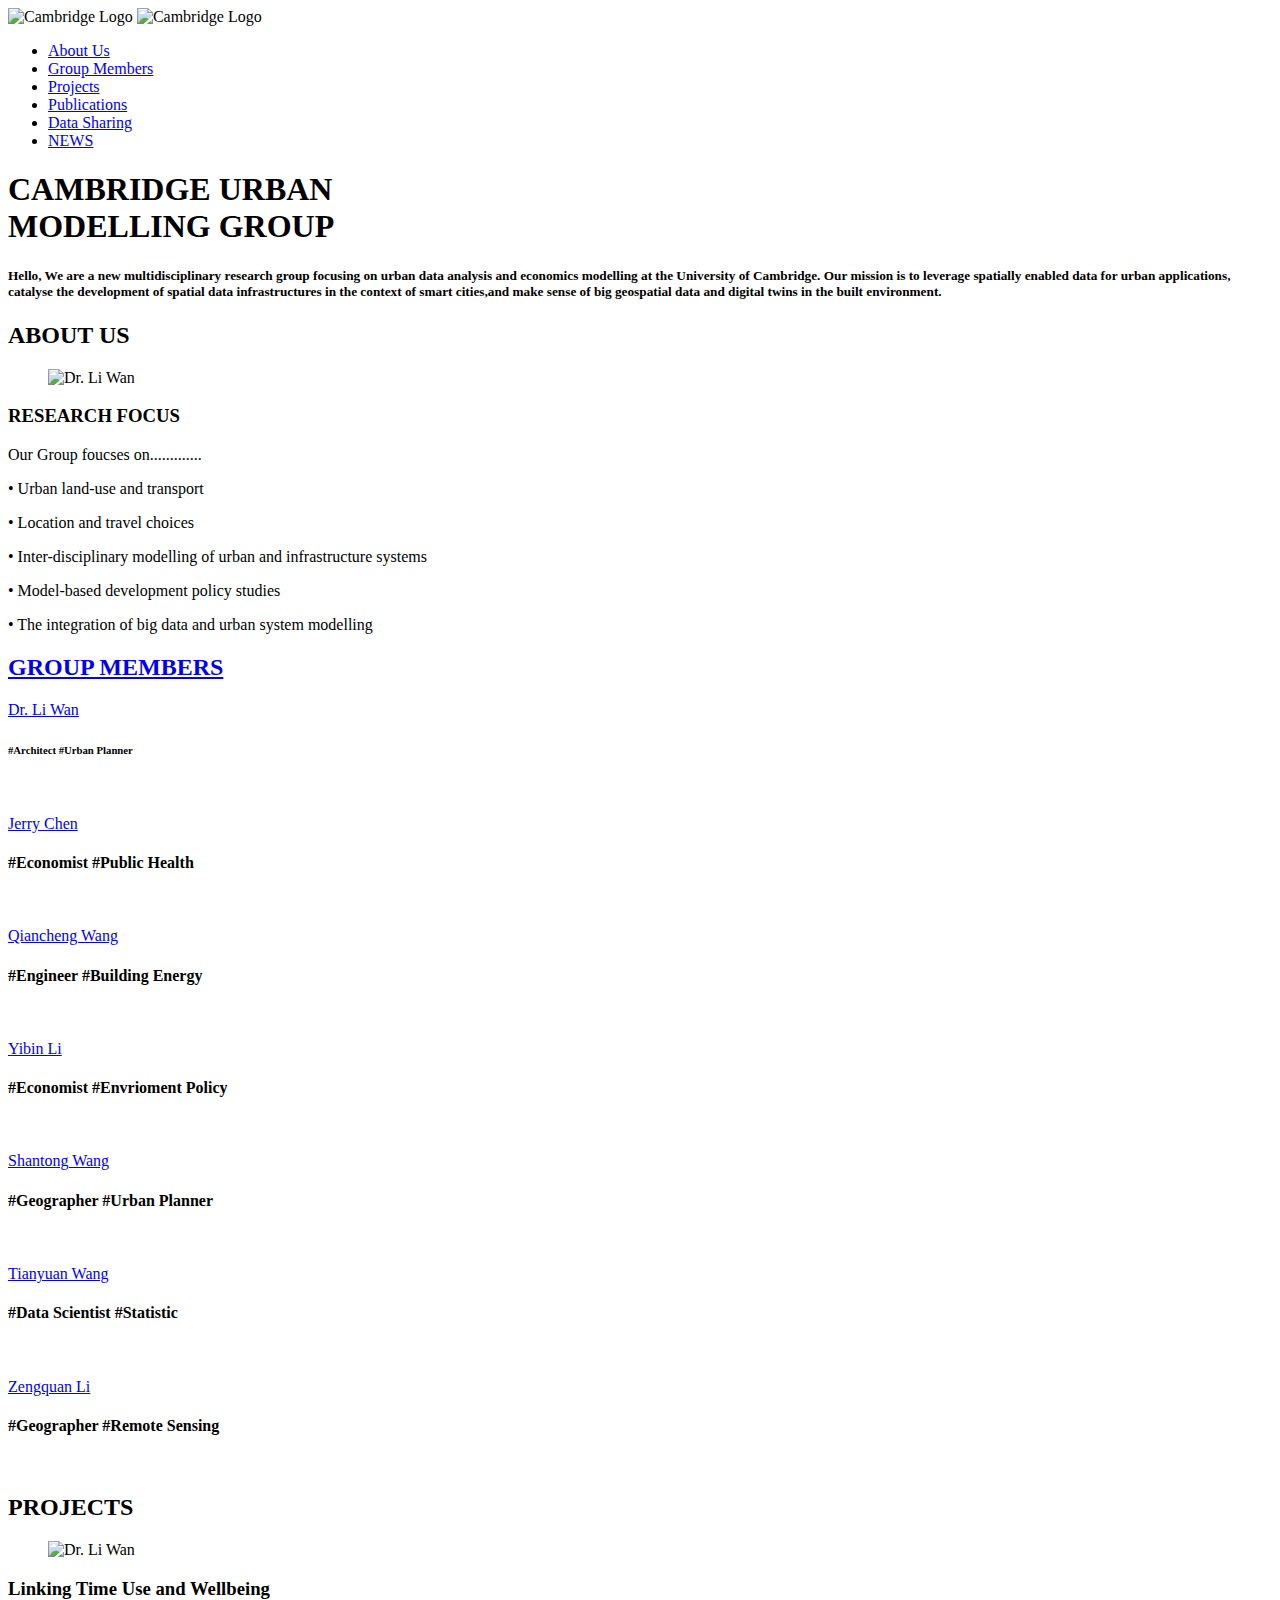
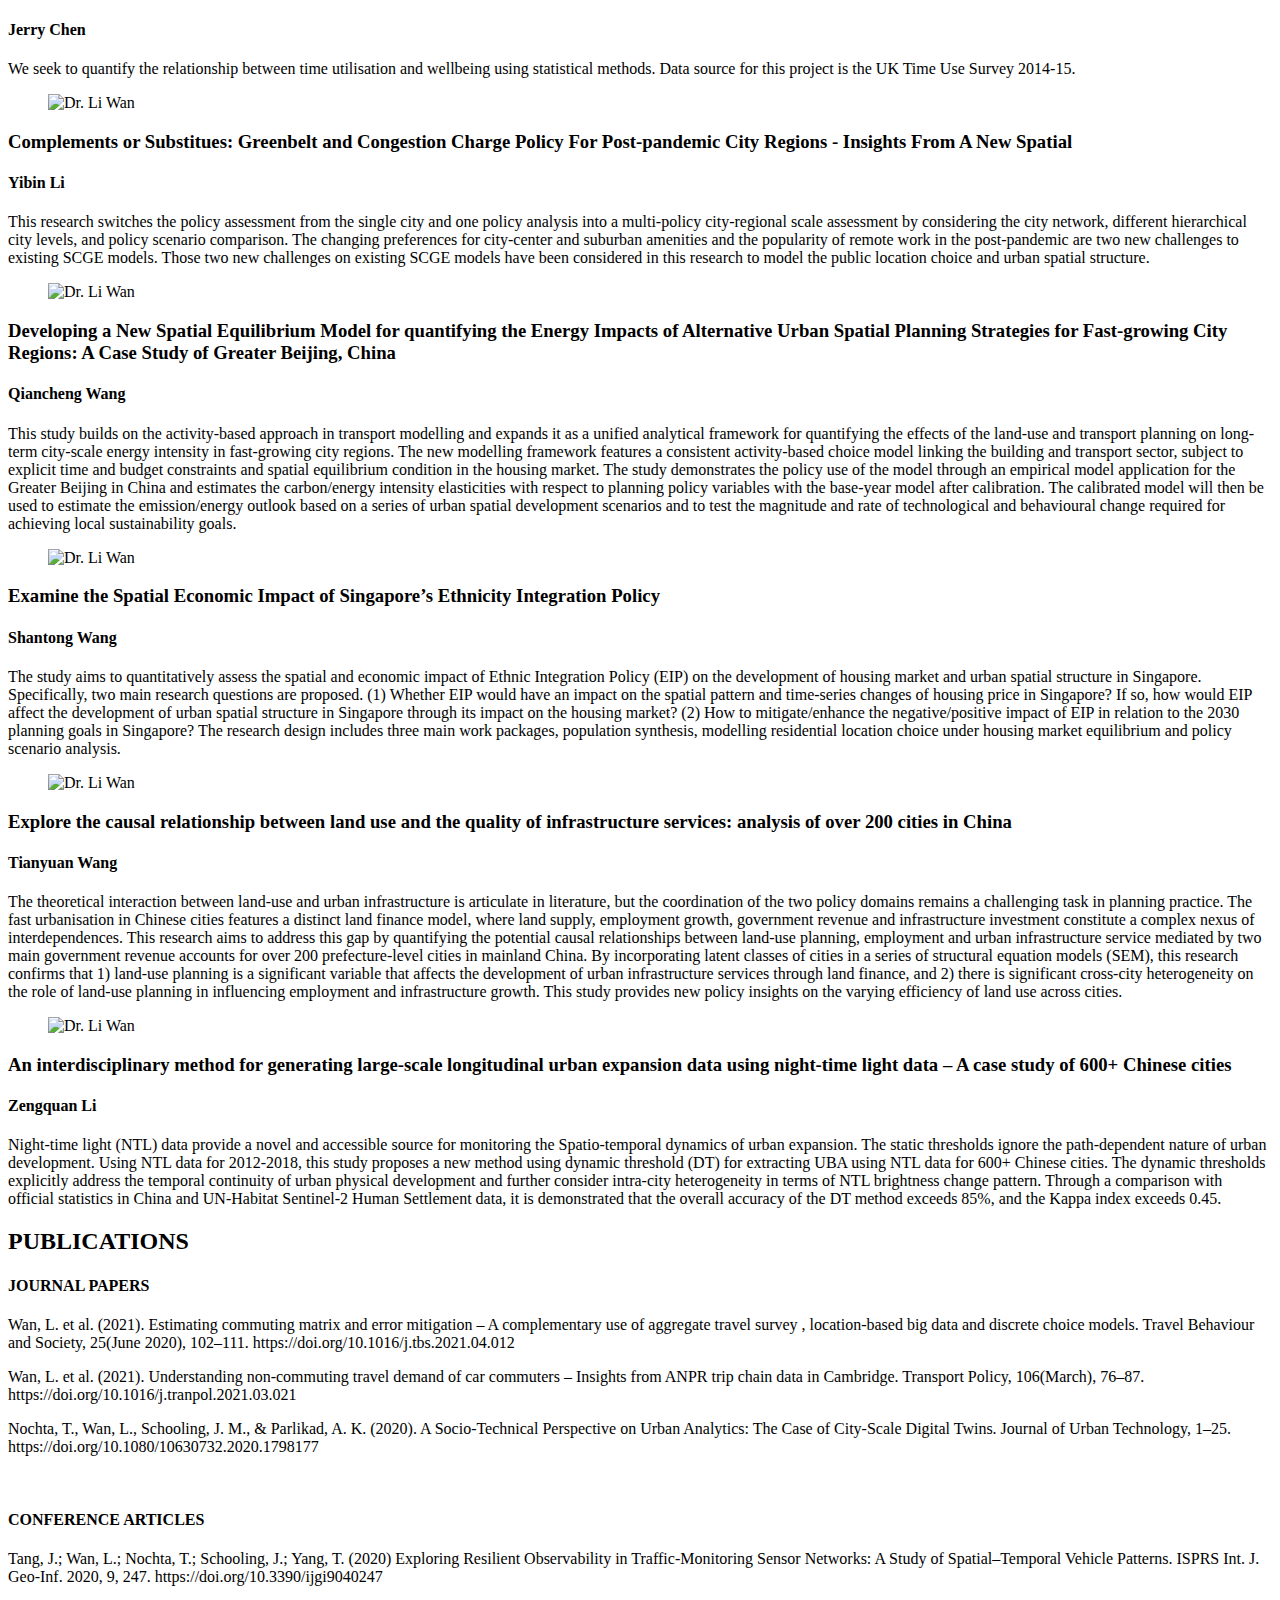
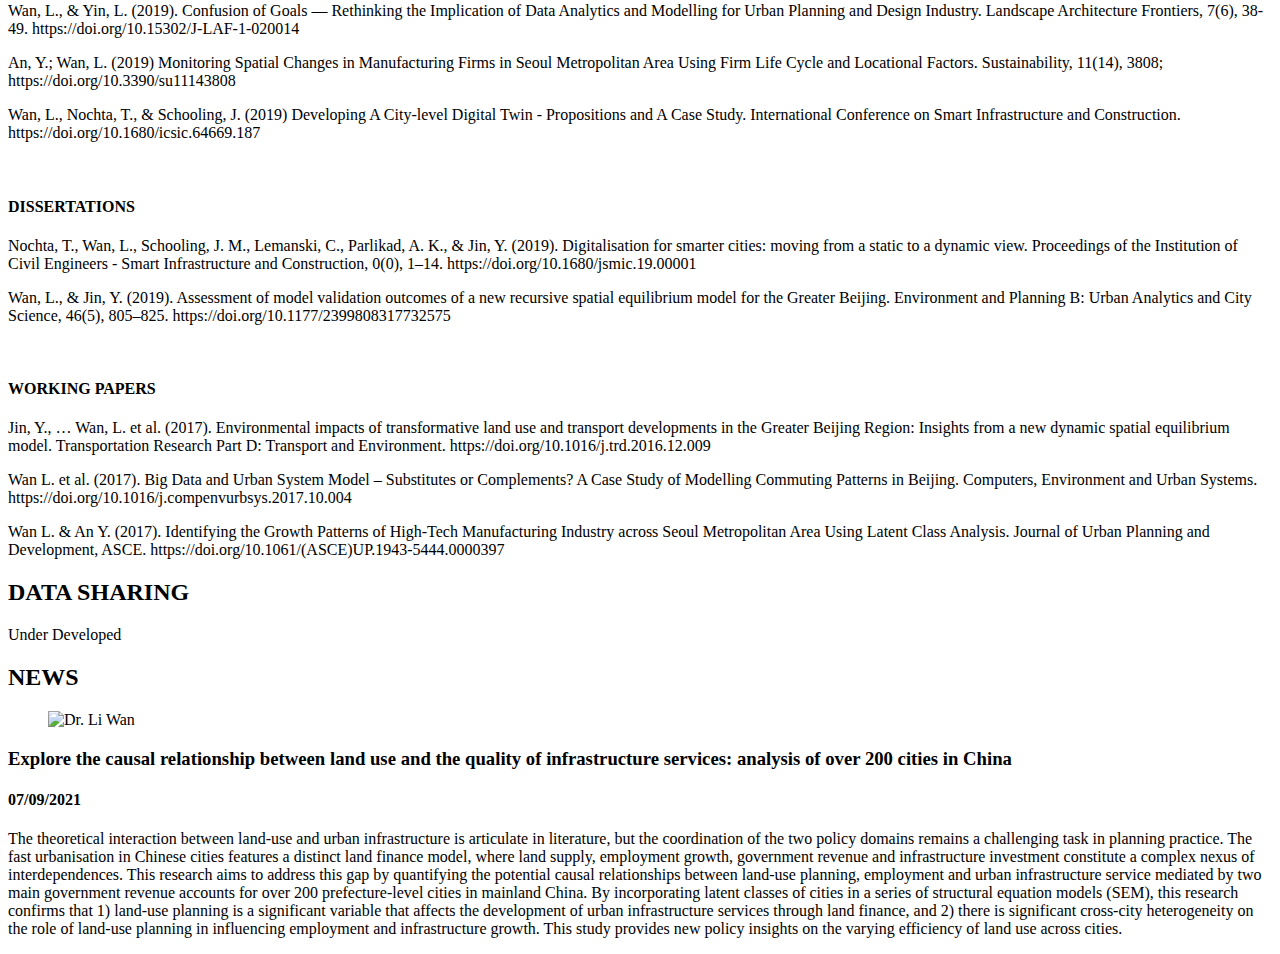
==== index.html @ 77c63768 "Add files via upload" ====
<!DOCTYPE html>
<!-- lang specifies the language of element's content
     en : English
     es : Spanish -->
<html lang="en">
<head>
    <meta charset="utf-8">
	<meta name="viewport" content="width=width-device, initial-scale=1.0">

	<!-- Favicon -->
    <link rel="apple-touch-icon" sizes="180x180" href="assets/favicons/apple-touch-icon.png">
	<link rel="icon" type="image/png" sizes="32x32" href="assets/favicons/favicon-32x32.png">
	<link rel="icon" type="image/png" sizes="16x16" href="assets/favicons/favicon-16x16.png">
	<link rel="manifest" href="assets/favicons/site.webmanifest">

	
	<!-- google font size -->
	<link href="https://fonts.googleapis.com/css2?family=Lato:ital,wght@0,100;0,300;0,400;1,300&display=swap" rel="stylesheet">

	<!-- Custom CSS -->
	<link rel="stylesheet" type="text/css" href="assets/css/style.css">
	<link rel="stylesheet" type="text/css" href="assets/css/queries.css">

	<!-- external library CSS -->
	<link rel="stylesheet" type="text/css" href="vendors/css/normalize.css">
	<link rel="stylesheet" type="text/css" href="vendors/css/grid.css">
	<link rel="stylesheet" type="text/css" href="vendors/css/animate.css">


	<!-- title page -->
	<title>CUMG</title>
    
    
</head>
<body>
	<header>
        <nav>
            <div class="row">
                <img src="assets/imgs/logonew.png" alt="Cambridge Logo" class="logo">
                <img src="assets/imgs/logo.png" alt="Cambridge Logo" class="logo-black">
                <ul class="main-nav js-main-nav">
                    <li><a href="#aboutus">About Us</a></li>
                    <li><a href="#member">Group Members</a></li>
                    <li><a href="#project">Projects</a></li>
                    <li><a href="#publications">Publications</a></li>
                    <li><a href="#datasharing">Data Sharing</a></li>
                    <li><a href="#contact">NEWS</a></li>
                </ul>
                <a class="mobile-nav-icon js-nav-icon"><ion-icon name="menu-outline"></ion-icon></a>
            </div>
        </nav>
		<div class="hero-text-box">
			<h1>CAMBRIDGE URBAN<br>MODELLING GROUP</h1>
			<h5>Hello, We are a new multidisciplinary research group focusing on urban data analysis and economics modelling at the University of Cambridge. 
			Our mission is to leverage spatially enabled data for urban applications, catalyse the development of spatial data infrastructures in the context of smart cities,and make sense of big geospatial data and digital twins in the built environment.</h5>
		</div>
	</header>

	<section class="section-aboutus js-section-features" id="aboutus">
		<div class="row">
			<h2>ABOUT US</h2>
		</div>

		<div class="row">
			<div class="col span-1-of-3 box">
				<figure>
					<img src="assets/imgs/bg2.jpg" alt="Dr. Li Wan">
				</figure>
			</div>
			<div class="col span-2-of-3 box">
				<h3>RESEARCH FOCUS</h3>
				<p>Our Group foucses on.............</p>
				<p>• Urban land-use and transport</p>
                <p>• Location and travel choices</p>
                <p>• Inter-disciplinary modelling of urban and infrastructure systems</p>
                <p>• Model-based development policy studies</p>
                <p>• The integration of big data and urban system modelling</p>

			</div>
		</div>
	</section>

	<section class="section-contact js-section-features" id="member">
		<div class="row">
			<a href="allmember.html"><h2>GROUP MEMBERS</h2></a>
			<a href="wanli.html"><p class="p-long"> Dr. Li Wan </p></a>      
			<h6 class="p-long">#Architect      #Urban Planner</h6>
			<br>
			<a href="jerrychen.html"><p class="p-long">Jerry Chen</p></a>     
			<h4 class="p-long">#Economist      #Public Health</h4>
			<br>
			<a href="qiancheng.html"><p class="p-long">Qiancheng Wang</p></a> 
			<h4 class="p-long">#Engineer       #Building Energy</h4>
			<br>
			<a href="yibin.html"><p class="p-long">Yibin Li</p></a>        
			<h4 class="p-long">#Economist      #Envrioment Policy </h4>
			<br>
			<a href="shantong.html"><p class="p-long">Shantong Wang</p></a>  
			<h4 class="p-long">#Geographer     #Urban Planner</h4>
			<br>
			<a href="tianyuan.html"><p class="p-long">Tianyuan Wang</p></a>  
			<h4 class="p-long">#Data Scientist #Statistic</h4>
			<br>
			<a href="zengquan.html"><p class="p-long">Zengquan Li</p></a>    
			<h4 class="p-long">#Geographer     #Remote Sensing</h4>
			<br>
		</div>
	</section>

	<section class="section-project" id="project">		
		<div class="row">
			<h2>PROJECTS</h2>
		</div>

        <div class="row">
			<div class="col span-1-of-3 box">
				<figure>
					<img src="assets/imgs/jcproject.jpg" alt="Dr. Li Wan">
				</figure>
			</div>
			<div class="col span-2-of-3 box">
				<h3>Linking Time Use and Wellbeing</h3>
				<h4>Jerry Chen</h4>
				<p> We seek to quantify the relationship between time utilisation and wellbeing using statistical methods. Data source for this project is the UK Time Use Survey 2014-15.</p>
			</div>
		</div>


		<div class="row">
			<div class="col span-1-of-3 box">
				<figure>
					<img src="assets/imgs/ybproject.png" alt="Dr. Li Wan">
				</figure>
			</div>
			<div class="col span-2-of-3 box">
				<h3>Complements or Substitues: Greenbelt and Congestion Charge Policy For Post-pandemic City Regions - Insights From A New Spatial</h3>
				<h4>Yibin Li</h4>
				<p> This research switches the policy assessment from the single city and one policy analysis into a multi-policy city-regional scale assessment by considering the city network, 
					different hierarchical city levels, and policy scenario comparison. The changing preferences for city-center and suburban amenities and the popularity of remote work in the 
					post-pandemic are two new challenges to existing SCGE models. Those two new challenges on existing SCGE models have been considered in this research to model the public location choice and urban spatial structure.</p>
			</div>
		</div>

		<div class="row">
			<div class="col span-1-of-3 box">
				<figure>
					<img src="assets/imgs/wqcproject.png" alt="Dr. Li Wan">
				</figure>
			</div>
			<div class="col span-2-of-3 box">
				<h3>Developing a New Spatial Equilibrium Model for quantifying the Energy Impacts of Alternative Urban Spatial Planning Strategies for Fast-growing City Regions: A Case Study of Greater Beijing, China</h3>
				<h4>Qiancheng Wang</h4>
				<p> This study builds on the activity-based approach in transport modelling and expands it as a unified analytical framework for quantifying the effects of the land-use and transport planning on long-term city-scale energy intensity in fast-growing city regions. 
				The new modelling framework features a consistent activity-based choice model linking the building and transport sector, subject to explicit time and budget constraints and spatial equilibrium condition in the housing market. The study demonstrates the policy use of the model through an empirical model application for the Greater Beijing in China and estimates the carbon/energy intensity elasticities with respect to planning policy variables with the base-year model after calibration. The calibrated model will then be used to estimate the emission/energy outlook based on a series of urban spatial development scenarios and to test the magnitude and rate of technological and behavioural change required for achieving local sustainability goals. 
			    </p>
			</div>
		</div>

		<div class="row">
			<div class="col span-1-of-3 box">
				<figure>
					<img src="assets/imgs/wstproject.jpg" alt="Dr. Li Wan">
				</figure>
			</div>
			<div class="col span-2-of-3 box">
				<h3>Examine the Spatial Economic Impact of Singapore’s Ethnicity Integration Policy</h3>
				<h4>Shantong Wang</h4>
				<p>The study aims to quantitatively assess the spatial and economic impact of Ethnic Integration Policy (EIP) on the development of housing market and urban spatial structure in Singapore. 
				Specifically, two main research questions are proposed. (1) Whether EIP would have an impact on the spatial pattern and time-series changes of housing price in Singapore? If so, how would EIP affect the development of urban spatial structure in Singapore through its impact on the housing market?
				(2) How to mitigate/enhance the negative/positive impact of EIP in relation to the 2030 planning goals in Singapore? 
				The research design includes three main work packages, population synthesis, modelling residential location choice under housing market equilibrium and policy scenario analysis.</p>				
			</div>
		</div>

		<div class="row">
			<div class="col span-1-of-3 box">
			<figure>
			<img src="assets/imgs/typroject.png" alt="Dr. Li Wan">
			</figure>	
			</div>
			<div class="col span-2-of-3 box">
				<h3>Explore the causal relationship between land use and the quality of infrastructure services: analysis of over 200 cities in China</h3>
				<h4>Tianyuan Wang</h4>
				<p>The theoretical interaction between land-use and urban infrastructure is articulate in literature, 
					but the coordination of the two policy domains remains a challenging task in planning practice. 
					The fast urbanisation in Chinese cities features a distinct land finance model, where land supply, employment growth, 
					government revenue and infrastructure investment constitute a complex nexus of interdependences. This research aims to address this gap by quantifying the potential causal relationships between land-use planning, employment and urban infrastructure service mediated by two main government revenue accounts for over 200 prefecture-level cities in mainland China. By incorporating latent classes of cities in a series of structural equation models (SEM), this research confirms that 1) land-use planning is a significant variable that affects the development of urban infrastructure services through land finance, and 2) there is significant cross-city heterogeneity on the role of land-use planning in influencing employment and infrastructure growth. 
				    This study provides new policy insights on the varying efficiency of land use across cities.</p>
				
			</div>
		</div>

        <div class="row">
			<div class="col span-1-of-3 box">
			<figure>
			<img src="assets/imgs/lzqproject.png" alt="Dr. Li Wan">
			</figure>	
			</div>
			<div class="col span-2-of-3 box">
				<h3>An interdisciplinary method for generating large-scale longitudinal urban expansion data using night-time light data – A case study of 600+ Chinese cities</h3>
				<h4>Zengquan Li</h4>
				<p>Night-time light (NTL) data provide a novel and accessible source for monitoring the Spatio-temporal dynamics of urban expansion. The static thresholds ignore the path-dependent nature of urban development. Using NTL data for 2012-2018, this study proposes a new method using dynamic threshold (DT) for extracting UBA using NTL data for 600+ Chinese cities. 
				The dynamic thresholds explicitly address the temporal continuity of urban physical development and further consider intra-city heterogeneity in terms of NTL brightness change pattern. 
				Through a comparison with official statistics in China and UN-Habitat Sentinel-2 Human Settlement data, it is demonstrated that the overall accuracy of the DT method exceeds 85%, and the Kappa index exceeds 0.45. </p>
			</div>
		</div>



	</section>

	<section class="section-contact section-spacing" id="publications">
		<div class="row">
			<h2>PUBLICATIONS</h2>
			<h4>JOURNAL PAPERS</h4>
			<p>Wan, L. et al. (2021). Estimating commuting matrix and error mitigation – A complementary use of aggregate travel survey , location-based big data and discrete choice models. Travel Behaviour and Society, 25(June 2020), 102–111. https://doi.org/10.1016/j.tbs.2021.04.012</p>
			<p>Wan, L. et al. (2021). Understanding non-commuting travel demand of car commuters – Insights from ANPR trip chain data in Cambridge. Transport Policy, 106(March), 76–87. https://doi.org/10.1016/j.tranpol.2021.03.021</p>
			<p>Nochta, T., Wan, L., Schooling, J. M., & Parlikad, A. K. (2020). A Socio-Technical Perspective on Urban Analytics: The Case of City-Scale Digital Twins. Journal of Urban Technology, 1–25. https://doi.org/10.1080/10630732.2020.1798177</p>
			<br>
			<h4>CONFERENCE ARTICLES</h4>
			<p>Tang, J.; Wan, L.; Nochta, T.; Schooling, J.; Yang, T. (2020) Exploring Resilient Observability in Traffic-Monitoring Sensor Networks: A Study of Spatial–Temporal Vehicle Patterns. ISPRS Int. J. Geo-Inf. 2020, 9, 247. https://doi.org/10.3390/ijgi9040247</p>
			<p>Wan, L., & Yin, L. (2019). Confusion of Goals — Rethinking the Implication of Data Analytics and Modelling for Urban Planning and Design Industry. Landscape Architecture Frontiers, 7(6), 38-49. https://doi.org/10.15302/J-LAF-1-020014</p>
			<p>An, Y.; Wan, L. (2019) Monitoring Spatial Changes in Manufacturing Firms in Seoul Metropolitan Area Using Firm Life Cycle and Locational Factors. Sustainability, 11(14), 3808; https://doi.org/10.3390/su11143808</p>
			<p>Wan, L., Nochta, T., & Schooling, J. (2019) Developing A City-level Digital Twin - Propositions and A Case Study. International Conference on Smart Infrastructure and Construction. https://doi.org/10.1680/icsic.64669.187</p>
			<br>
			<h4>DISSERTATIONS</h4>
			<p>Nochta, T., Wan, L., Schooling, J. M., Lemanski, C., Parlikad, A. K., & Jin, Y. (2019). Digitalisation for smarter cities: moving from a static to a dynamic view. Proceedings of the Institution of Civil Engineers - Smart Infrastructure and Construction, 0(0), 1–14. https://doi.org/10.1680/jsmic.19.00001</p>
			<p>Wan, L., & Jin, Y. (2019). Assessment of model validation outcomes of a new recursive spatial equilibrium model for the Greater Beijing. Environment and Planning B: Urban Analytics and City Science, 46(5), 805–825. https://doi.org/10.1177/2399808317732575</p>
			<br>
			<h4>WORKING PAPERS</h4>
			<p>Jin, Y., … Wan, L. et al. (2017). Environmental impacts of transformative land use and transport developments in the Greater Beijing Region: Insights from a new dynamic spatial equilibrium model. Transportation Research Part D: Transport and Environment. https://doi.org/10.1016/j.trd.2016.12.009</p>
			<p>Wan L. et al. (2017). Big Data and Urban System Model – Substitutes or Complements? A Case Study of Modelling Commuting Patterns in Beijing. Computers, Environment and Urban Systems. https://doi.org/10.1016/j.compenvurbsys.2017.10.004</p>
			<p>Wan L. & An Y. (2017). Identifying the Growth Patterns of High-Tech Manufacturing Industry across Seoul Metropolitan Area Using Latent Class Analysis. Journal of Urban Planning and Development, ASCE. https://doi.org/10.1061/(ASCE)UP.1943-5444.0000397</p>
		</div>
	</section>

    <section class="section-project section-spacing" id="datasharing">
		<div class="row">
			<h2>DATA SHARING</h2>
			<p> Under Developed</p>

		</div>
	</section>
	<section class="section-contact section-spacing" id="contact">
		<div class="row">
			<h2>NEWS</h2>
			<div class="row">
			<div class="col span-1-of-3 box">
			<figure>
			<img src="assets/imgs/typroject.png" alt="Dr. Li Wan">
			</figure>	
			</div>
			<div class="col span-2-of-3 box">
				<h3>Explore the causal relationship between land use and the quality of infrastructure services: analysis of over 200 cities in China</h3>
				<h4>07/09/2021</h4>
				<p>The theoretical interaction between land-use and urban infrastructure is articulate in literature, 
					but the coordination of the two policy domains remains a challenging task in planning practice. 
					The fast urbanisation in Chinese cities features a distinct land finance model, where land supply, employment growth, 
					government revenue and infrastructure investment constitute a complex nexus of interdependences. This research aims to address this gap by quantifying the potential causal relationships between land-use planning, employment and urban infrastructure service mediated by two main government revenue accounts for over 200 prefecture-level cities in mainland China. By incorporating latent classes of cities in a series of structural equation models (SEM), this research confirms that 1) land-use planning is a significant variable that affects the development of urban infrastructure services through land finance, and 2) there is significant cross-city heterogeneity on the role of land-use planning in influencing employment and infrastructure growth. 
				    This study provides new policy insights on the varying efficiency of land use across cities.</p>
				
			</div>
		</div>
		</div>
	</section>
    
    <!-- JQuery   -->
    <script src="https://ajax.googleapis.com/ajax/libs/jquery/3.5.1/jquery.min.js"></script>
    <!-- Icon   -->
	<script src="https://unpkg.com/ionicons@5.1.2/dist/ionicons.js"></script>
    <!--https://www.jsdelivr.com/?docs=gh-->
    <!-- to make the webpage more responsive -->
	<script src="https://cdn.jsdelivr.net/npm/respond@0.9.0/main.min.js"></script>
    <script src="https://cdn.jsdelivr.net/npm/html5@1.0.5/lib/index.min.js"></script>
    <script src="https://cdn.jsdelivr.net/npm/selective-whitespace@1.0.4/index.min.js"></script>
    <!-- Waypoints triggers a function when scrolling to an element -->
    <script src="vendors/js/jquery.waypoints.min.js"></script>
    <script type="text/javascript" src="assets/js/script.js"></script>
</body>
</html>
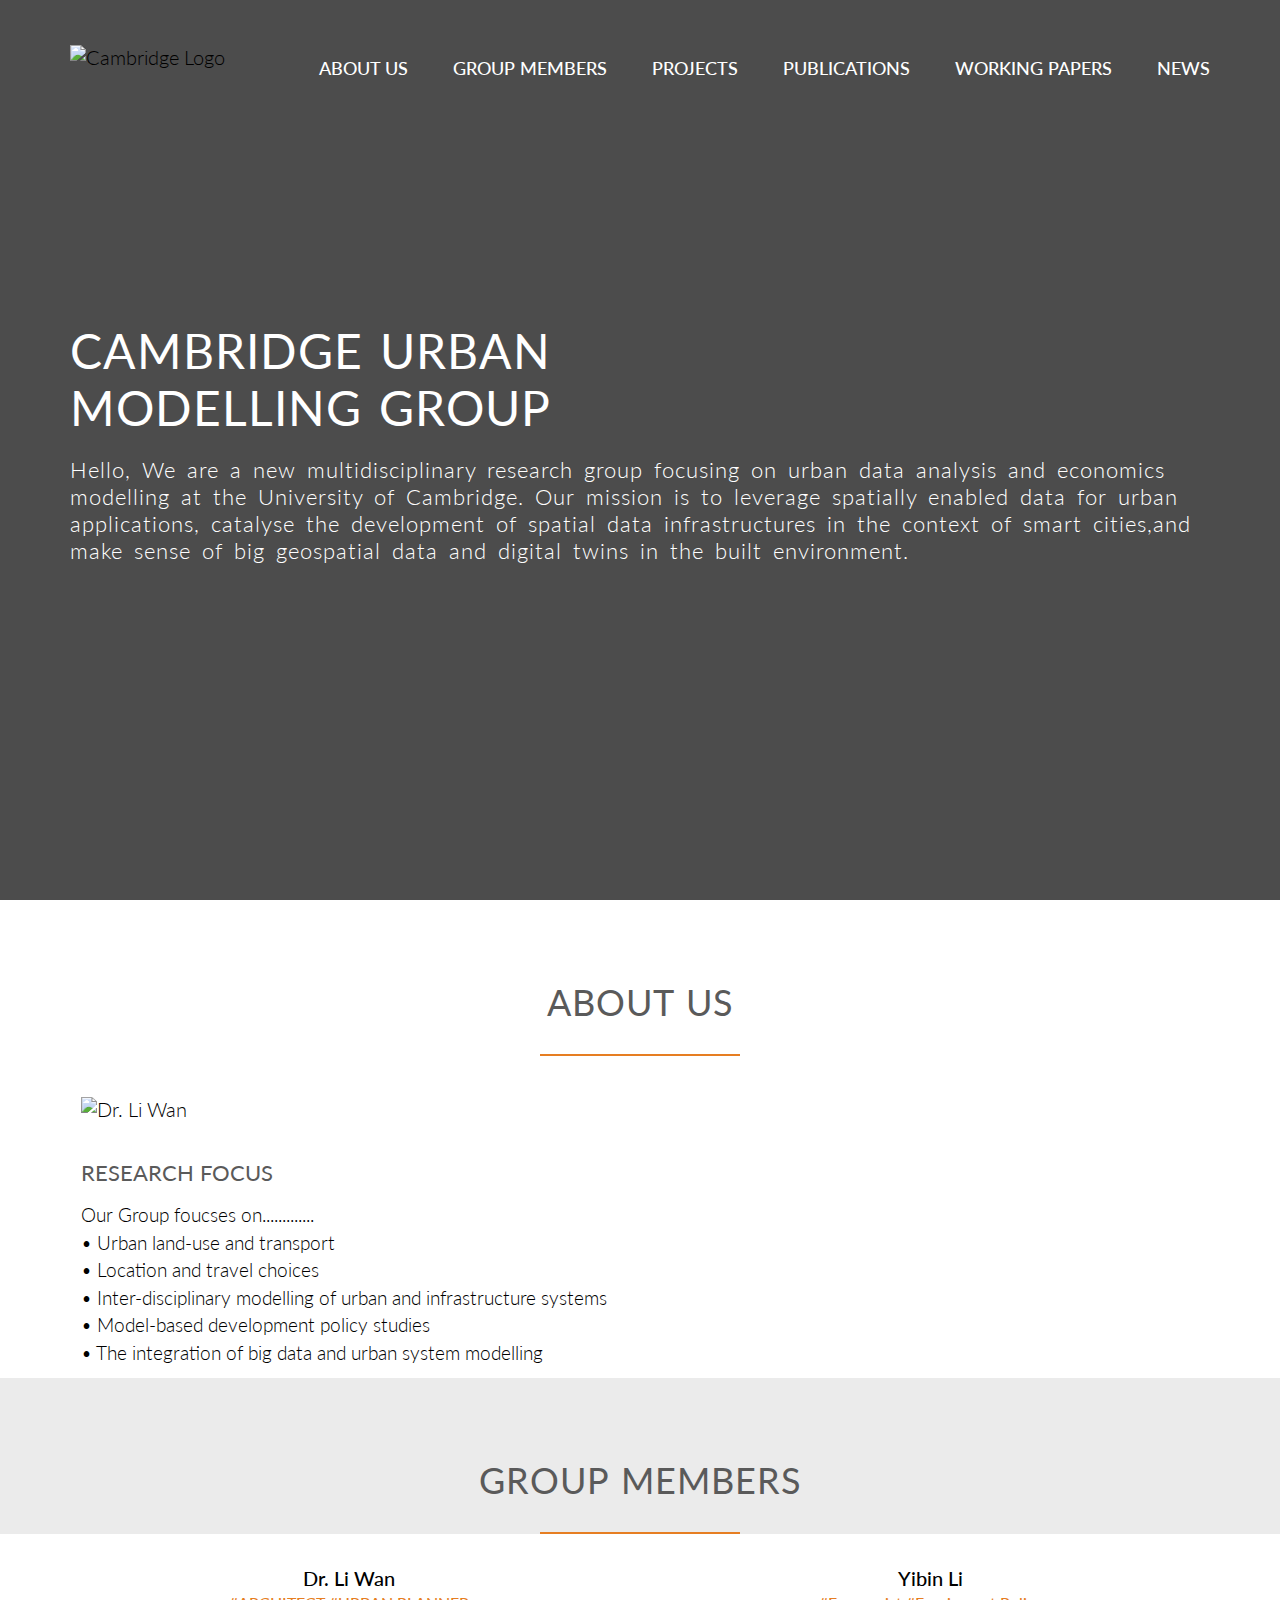
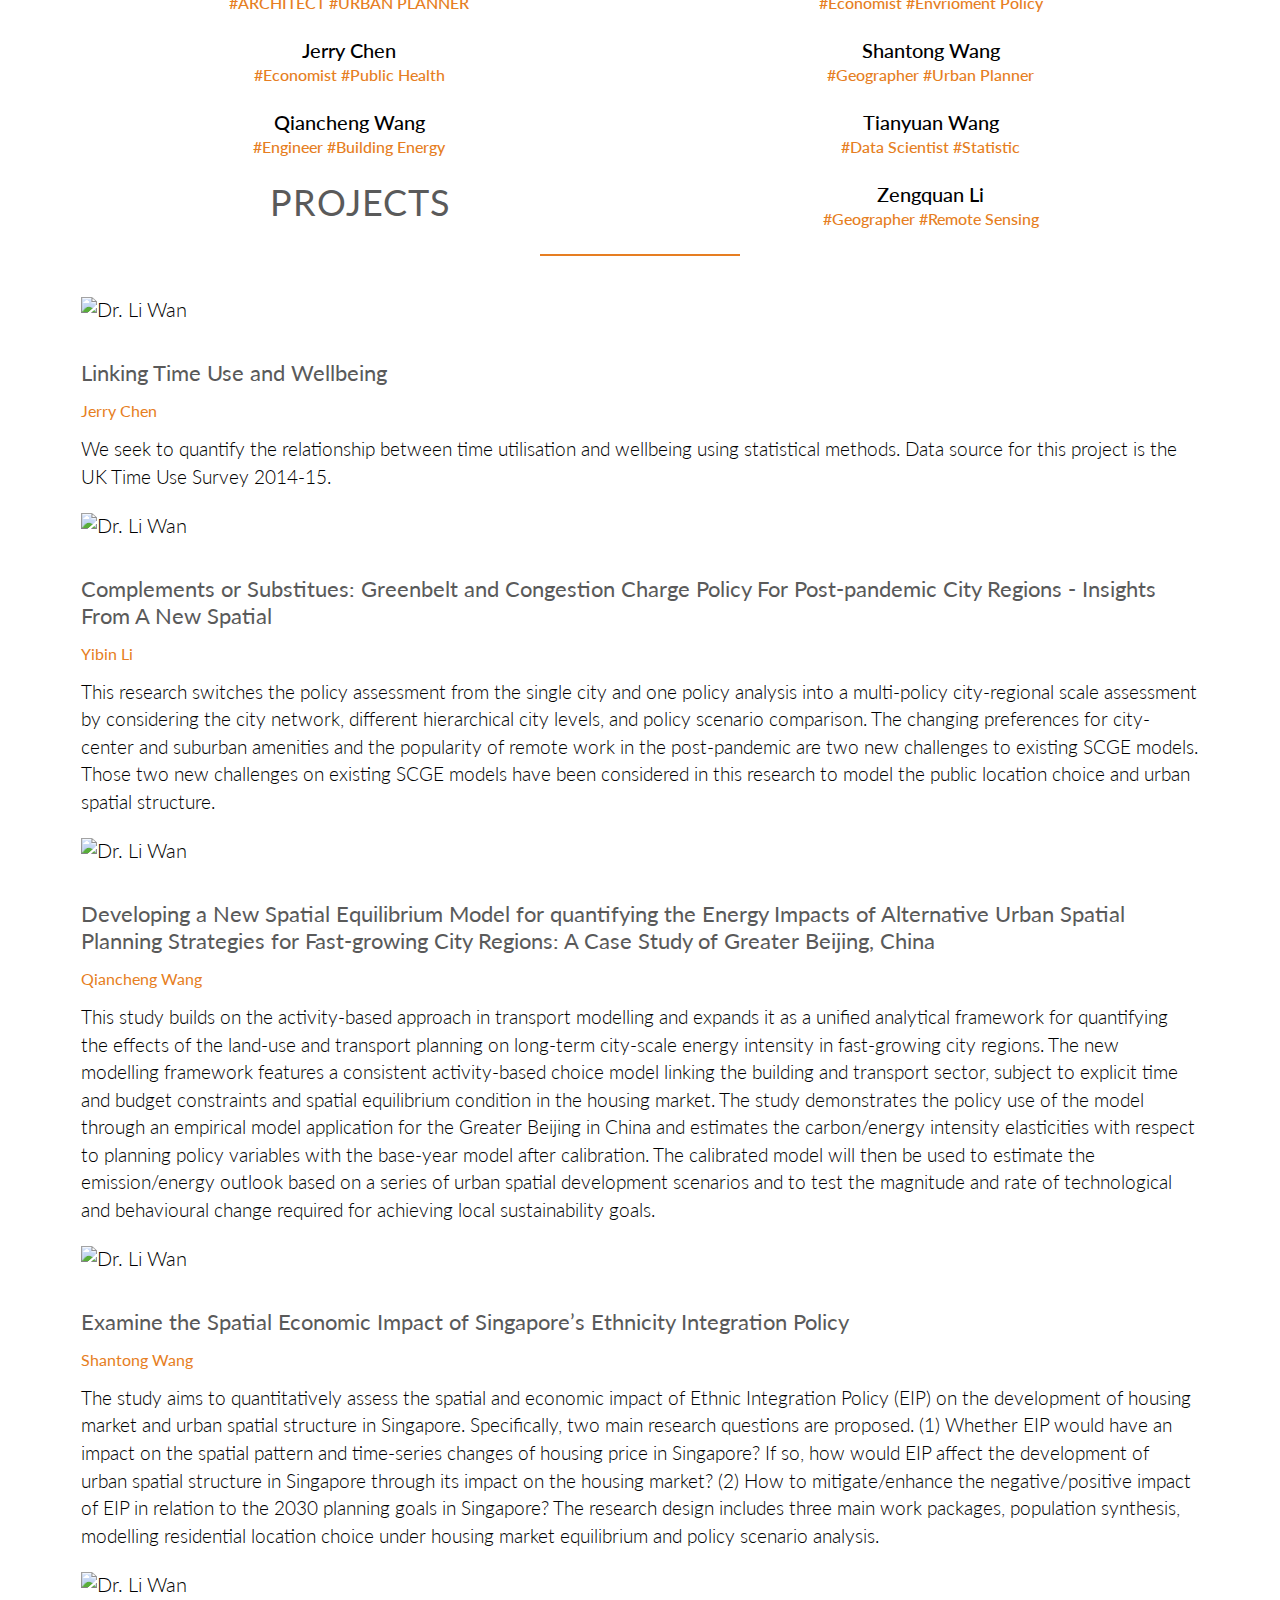
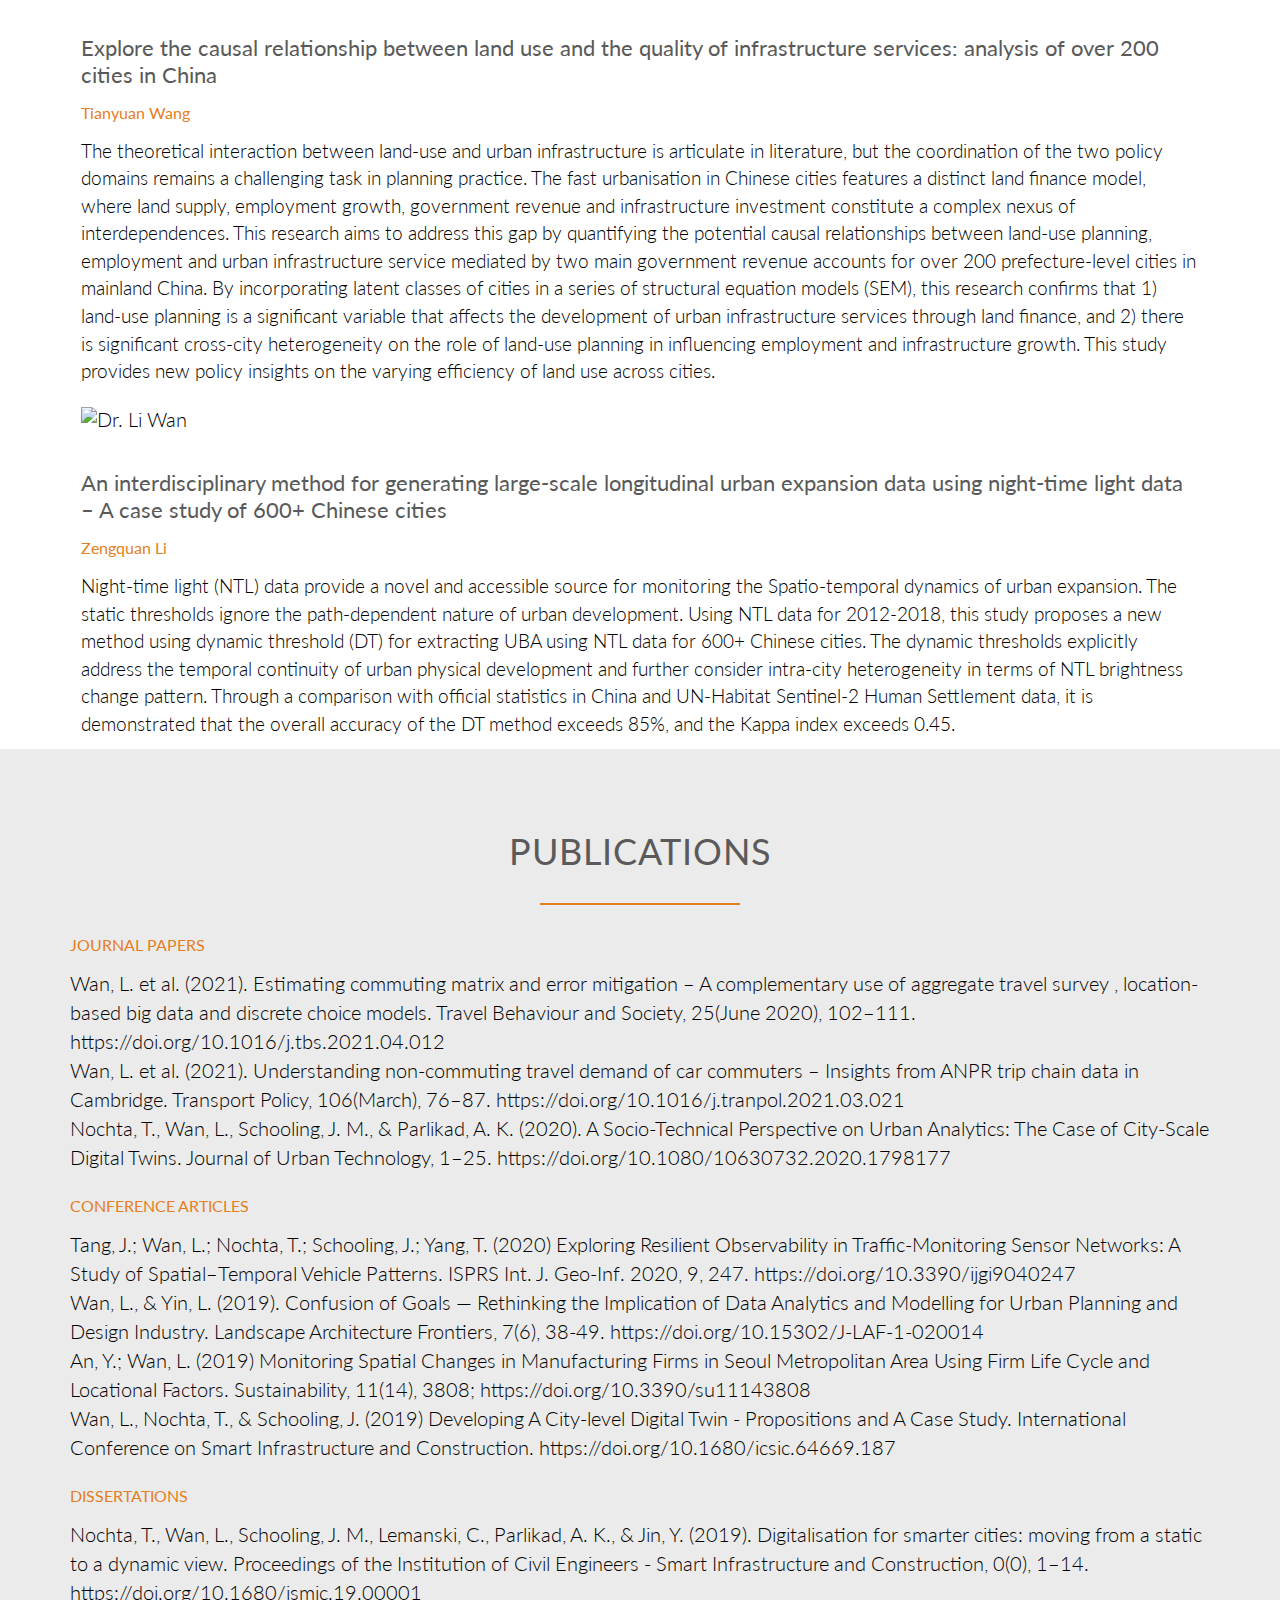
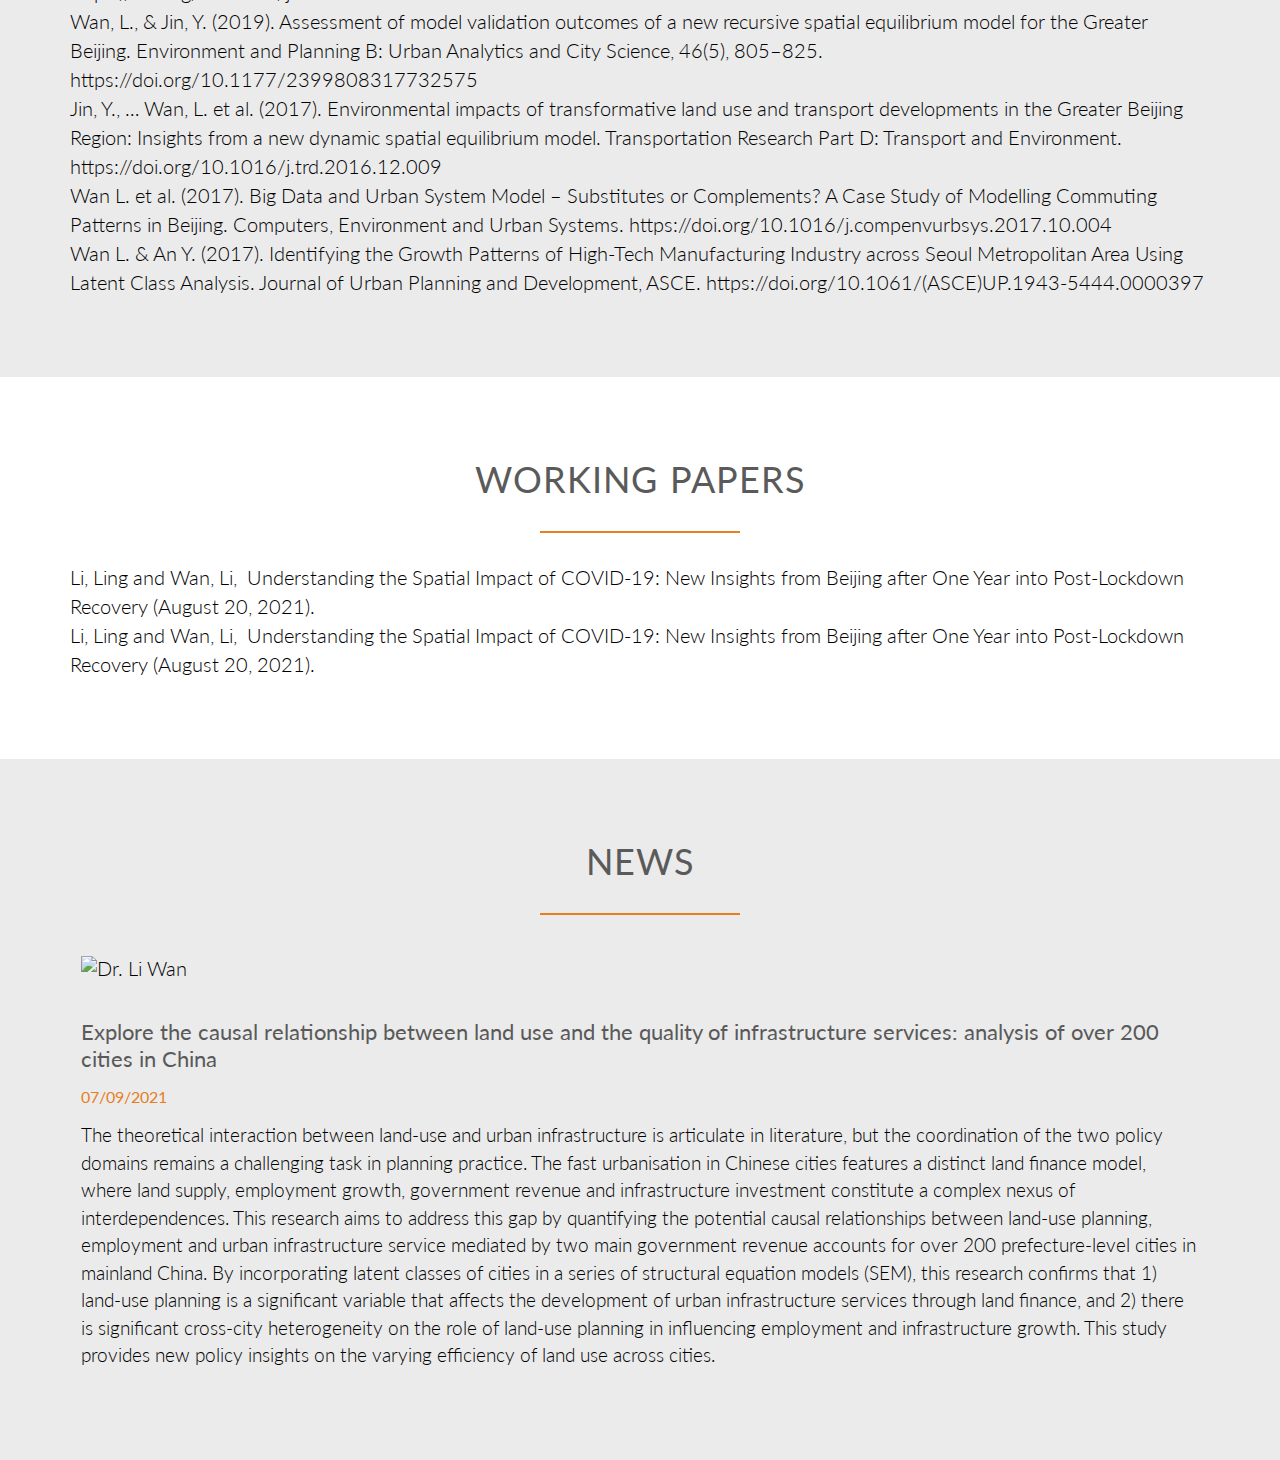
==== commit 20d4898b: "Add files via upload" ====
--- a/index.html
+++ b/index.html
@@ -43,7 +43,7 @@
                     <li><a href="#member">Group Members</a></li>
                     <li><a href="#project">Projects</a></li>
                     <li><a href="#publications">Publications</a></li>
-                    <li><a href="#datasharing">Data Sharing</a></li>
+                    <li><a href="#datasharing">WORKING PAPERS</a></li>
                     <li><a href="#contact">NEWS</a></li>
                 </ul>
                 <a class="mobile-nav-icon js-nav-icon"><ion-icon name="menu-outline"></ion-icon></a>
@@ -82,8 +82,13 @@
 
 	<section class="section-contact js-section-features" id="member">
 		<div class="row">
+			<style> 
+            .div-c{ float:left;width:49%;border:0px solid #F00} 
+            .div-d{ float:right;width:49%;border:0px solid #000} 
+            </style> 
+ 
 			<a href="allmember.html"><h2>GROUP MEMBERS</h2></a>
-			<a href="wanli.html"><p class="p-long"> Dr. Li Wan </p></a>      
+			<div class="div-c"><a href="wanli.html"><p class="p-long"> Dr. Li Wan </p></a>      
 			<h6 class="p-long">#Architect      #Urban Planner</h6>
 			<br>
 			<a href="jerrychen.html"><p class="p-long">Jerry Chen</p></a>     
@@ -91,8 +96,8 @@
 			<br>
 			<a href="qiancheng.html"><p class="p-long">Qiancheng Wang</p></a> 
 			<h4 class="p-long">#Engineer       #Building Energy</h4>
-			<br>
-			<a href="yibin.html"><p class="p-long">Yibin Li</p></a>        
+			<br></div> 
+            <div class="div-d"><a href="yibin.html"><p class="p-long">Yibin Li</p></a>        
 			<h4 class="p-long">#Economist      #Envrioment Policy </h4>
 			<br>
 			<a href="shantong.html"><p class="p-long">Shantong Wang</p></a>  
@@ -103,7 +108,8 @@
 			<br>
 			<a href="zengquan.html"><p class="p-long">Zengquan Li</p></a>    
 			<h4 class="p-long">#Geographer     #Remote Sensing</h4>
-			<br>
+			<br></div>
+					
 		</div>
 	</section>
 
@@ -226,8 +232,6 @@
 			<h4>DISSERTATIONS</h4>
 			<p>Nochta, T., Wan, L., Schooling, J. M., Lemanski, C., Parlikad, A. K., & Jin, Y. (2019). Digitalisation for smarter cities: moving from a static to a dynamic view. Proceedings of the Institution of Civil Engineers - Smart Infrastructure and Construction, 0(0), 1–14. https://doi.org/10.1680/jsmic.19.00001</p>
 			<p>Wan, L., & Jin, Y. (2019). Assessment of model validation outcomes of a new recursive spatial equilibrium model for the Greater Beijing. Environment and Planning B: Urban Analytics and City Science, 46(5), 805–825. https://doi.org/10.1177/2399808317732575</p>
-			<br>
-			<h4>WORKING PAPERS</h4>
 			<p>Jin, Y., … Wan, L. et al. (2017). Environmental impacts of transformative land use and transport developments in the Greater Beijing Region: Insights from a new dynamic spatial equilibrium model. Transportation Research Part D: Transport and Environment. https://doi.org/10.1016/j.trd.2016.12.009</p>
 			<p>Wan L. et al. (2017). Big Data and Urban System Model – Substitutes or Complements? A Case Study of Modelling Commuting Patterns in Beijing. Computers, Environment and Urban Systems. https://doi.org/10.1016/j.compenvurbsys.2017.10.004</p>
 			<p>Wan L. & An Y. (2017). Identifying the Growth Patterns of High-Tech Manufacturing Industry across Seoul Metropolitan Area Using Latent Class Analysis. Journal of Urban Planning and Development, ASCE. https://doi.org/10.1061/(ASCE)UP.1943-5444.0000397</p>
@@ -236,8 +240,9 @@
 
     <section class="section-project section-spacing" id="datasharing">
 		<div class="row">
-			<h2>DATA SHARING</h2>
-			<p> Under Developed</p>
+			<h2>WORKING PAPERS</h2>
+			<a href="https://ssrn.com/abstract=3908277"><p>Li, Ling and Wan, Li,&nbsp  Understanding the Spatial Impact of COVID-19: New Insights from Beijing after One Year into Post-Lockdown Recovery (August 20, 2021).</p></a>
+			<a href="SSRN-id3908277.pdf"><p>Li, Ling and Wan, Li,&nbsp  Understanding the Spatial Impact of COVID-19: New Insights from Beijing after One Year into Post-Lockdown Recovery (August 20, 2021).</p></a>
 
 		</div>
 	</section>
--- a/assets/css/style.css
+++ b/assets/css/style.css
@@ -0,0 +1,364 @@
+/*--------------------------*/
+/* BASIC SETUP */
+/*--------------------------*/
+* {
+	margin: 0;
+	padding: 0;
+	-webkit-box-sizing: border-box;
+	box-sizing: border-box;
+}
+
+html {
+	height: 100%;
+	background: #fff;
+	font-family: "lato", "Arial", sans-serif;
+	font-weight: 300;
+	font-size: 20px;
+	/*The text-rendering CSS property provides information to the rendering engine about what to optimize for when rendering text.*/
+	text-rendering: optimizeLegibility;
+	overflow-x: hidden;
+}
+
+
+/*--------------------------*/
+/* REUSABLE COMPONENTS */
+/*--------------------------*/
+.row {
+	max-width: 1140px;
+	margin: 0 auto;
+}
+
+section {
+	padding-top: 80px;
+}
+
+.box {
+	padding: 1%;
+
+}
+.section-spacing {
+	padding-bottom: 80px;
+}
+/*---- HEADINGS ----*/
+h1, h2, h3,h4,h5,h6 {
+	color: #5A5A5A;
+	font-weight: 400;
+}
+
+h1 {
+	margin-top: 0;
+	color: #fff; 
+	font-size: 2.4rem;
+	font-weight: 400;
+	letter-spacing: 1px;
+	word-spacing: 4px;
+	margin-bottom: 20px;
+}
+
+h2 {
+	letter-spacing: 1px;
+	word-spacing: 2px;
+	text-align: center;
+	font-size: 1.8rem;
+	margin-bottom: 30px;
+}
+
+h2:after {
+	content: "";
+	display: block;
+	height: 2px;
+	width: 200px;
+	background: #E67E22;
+	margin: 0 auto;
+	margin-top: 30px;
+}
+
+h3 {
+	font-size: 1.1rem;
+	margin-bottom: 15px;
+}
+
+h4 {
+	font-size: 0.8rem;
+	margin-bottom: 15px;
+	color: #E67E22;
+}
+
+h5 {
+	font-size: 1.1rem;
+	margin-bottom: 15px;
+	color: #ffffff;
+	word-spacing: 4px;
+	letter-spacing: 1px;
+	font-weight: 350;
+}
+
+h6 {
+	font-size: 0.8rem;
+	color: #E67E22;
+	margin-bottom: 5px;
+	text-transform: uppercase;
+}
+
+
+/*---- PARAGRAPH ----*/
+p {
+	color: #000000;
+	line-height: 145%;
+}
+
+.p-long {
+	width: 70%;
+	text-align: center;
+	margin: 0 auto;
+	/*70%(w) + 15%(l) + 15%(r) = 100%*/
+	/*margin-left: 15%;
+	margin: 0 15% 30px 15%;*/
+	font-weight: 500;
+}
+
+.box p {
+	font-size: 0.95rem;
+}
+
+/*---- ICONS ----*/
+.icon-big {
+	font-size: 350%;
+	display: block;
+	color: #E67E22;
+	margin-bottom: 10px;
+}
+
+.icon-small {
+	display: inline-block;
+	width: 30px;
+	text-align: center;
+	color: #E67E22;
+	font-size: 1.2rem;
+	/*secret to align text and icons*/
+	vertical-align: middle;
+	line-height: 120%;
+	margin-top: -5px;
+	margin-right: 10px;
+}
+
+
+/*---- IMAGE ----*/
+.box img {
+	width: 100%;
+	height: auto;
+	margin-bottom: 15px;
+}
+
+/*---- LINKS ----*/
+a:link,
+a:visited {
+	color: #E67E22;
+	text-decoration: none;
+	padding-bottom: 1px;
+	border-bottom: 1px solid #E67E22;
+	-webkit-transition: border-bottom 0.3s, color 0.3s;
+	transition: border-bottom 0.3s, color 0.3s;
+}
+
+a:hover,
+a:active {
+	color: #cf6d17;
+	border-bottom: 1px solid transparent;
+}
+/*---- BUTTONS ----*/
+.btn:link,
+.btn:visited,
+input[type="submit"] {
+	display: inline-block;
+	color: #fff;
+	text-align: center;
+	padding: 10px 30px;
+	border-radius: 200px;
+	text-decoration: none;
+	outline: none;
+	border: 1px solid #E67E22;
+}
+
+.btn-1:link,
+.btn-1:visited,
+input[type="submit"] {
+	background: #E67E22;
+	margin-right: 15px;
+}
+
+.btn-2:link,
+.btn-2:visited {
+	color: #E67E22;
+}
+
+.btn:hover,
+.btn:active,
+input[type="submit"]:hover,
+input[type="submit"]:active {
+	color: #fff;
+	background: #cf6d17;
+	border: 1px solid #cf6d17;
+	/*all - background-color, border, color*/
+	-webkit-transition: all 0.3s;
+	transition: all 0.3s; 
+}
+
+/*--------------------------*/
+/* HEADER */
+/*--------------------------*/
+header {
+	background-image: -webkit-gradient(linear, left top, left bottom, from(rgba(0, 0, 0, 0.7)), to(rgba(0, 0, 0, 0.7))), url("img/hero-min.jpg");
+	background-image: linear-gradient(rgba(0, 0, 0, 0.7), rgba(0, 0, 0, 0.7)), url("img/2.png");
+	background-size: cover; 
+	background-attachment: fixed;
+	height: 100vh;
+}
+
+.hero-text-box {
+	position: absolute;
+	width: 1140px;
+	top: 50%;
+	left: 50%;s
+	/*https://developer.mozilla.org/en-US/docs/Web/CSS/transform-function/translate*/
+	-webkit-transform: translate(-50%, -50%);
+	transform: translate(-50%, -50%);
+}
+
+/*---- LOGO ----*/
+.logo {
+	height: 40px;
+	width: 190px;
+	float: left;
+	margin-top: 45px;
+}
+
+.logo-black { 
+    display: none;
+    height: 40px;
+	width: auto;
+	float: left;
+	margin-top: 25px;
+    margin-bottom: 25px;
+}
+/*---- NAVIGATION ----*/
+.main-nav {
+	float: right;
+	list-style: none;
+	margin-top: 55px;
+}
+
+.main-nav li {
+	display: inline-block;
+	margin-left: 40px;
+}
+
+.main-nav li a:link,
+.main-nav li a:visited {
+	text-decoration: none;
+	text-transform: uppercase;
+	padding: 8px 0;
+	color: #fff;
+	font-weight: 500;
+	font-size: 0.9rem;
+	border-bottom: 2px solid transparent;
+}
+
+.main-nav li a:hover,
+.main-nav li a:active {
+	border-bottom: 2px solid #E67E22;
+	-webkit-transition: border-bottom 0.3s;
+	transition: border-bottom 0.3s;
+}
+
+.mobile-nav-icon {
+    float:right;
+    margin-top: 30px;
+    display: none;
+    cursor: pointer;
+}
+
+.mobile-nav-icon ion-icon {
+    color: #fff;
+    font-size: 300%;
+}
+.sticky {
+    position: fixed;
+    top: 0;
+    left: 0;
+    width: 100%;
+    background: #fff;
+    box-shadow: 0 2px 2px #dddddd;
+    z-index: 1;
+    transition: all 500ms;
+}
+.sticky .mobile-nav-icon { margin-top: 15px; }
+
+.sticky .main-nav { margin-top: 25px; }
+
+.sticky .main-nav li a:link,
+.sticky .main-nav li a:visited {
+	padding: 15px 0;
+	color: #555;
+}
+
+.sticky .logo { display: none; }
+
+.sticky .logo-black { display: block; }
+/*--------------------------*/
+/* SUPERVISOR SECTION */
+/*--------------------------*/
+.section-supervisor .p-long {
+	margin-bottom: 30px;
+}
+
+/*--------------------------*/
+/* MEMBER SECTION */
+/*--------------------------*/
+
+.section-member {
+	background: #EBEBEB;
+}
+
+.section-member .row {
+	max-width: 100%;
+	margin:0  60px;
+}
+
+.section-member .box img {
+	border-radius: 50%;
+}
+
+/*--------------------------*/
+/* PROJECT SECTION */
+/*--------------------------*/
+
+
+/*--------------------------*/
+/* CONTACT SECTION */
+/*--------------------------*/
+.section-contact {
+	background: #EBEBEB;
+}
+
+
+/*https://animate.style/*/
+/*--------------------------*/
+/* ANIMATION */
+/*--------------------------*/
+.js-wp-1,
+.js-wp-2,
+.js-wp-3 {
+    opacity: 0;
+    animation-duration: 1s;
+}
+
+.js-wp-4 {
+    animation-duration: 1s;
+}
+
+.js-wp-1.animated,
+.js-wp-2.animated,
+.js-wp-3.animated {
+    opacity: 1;
+}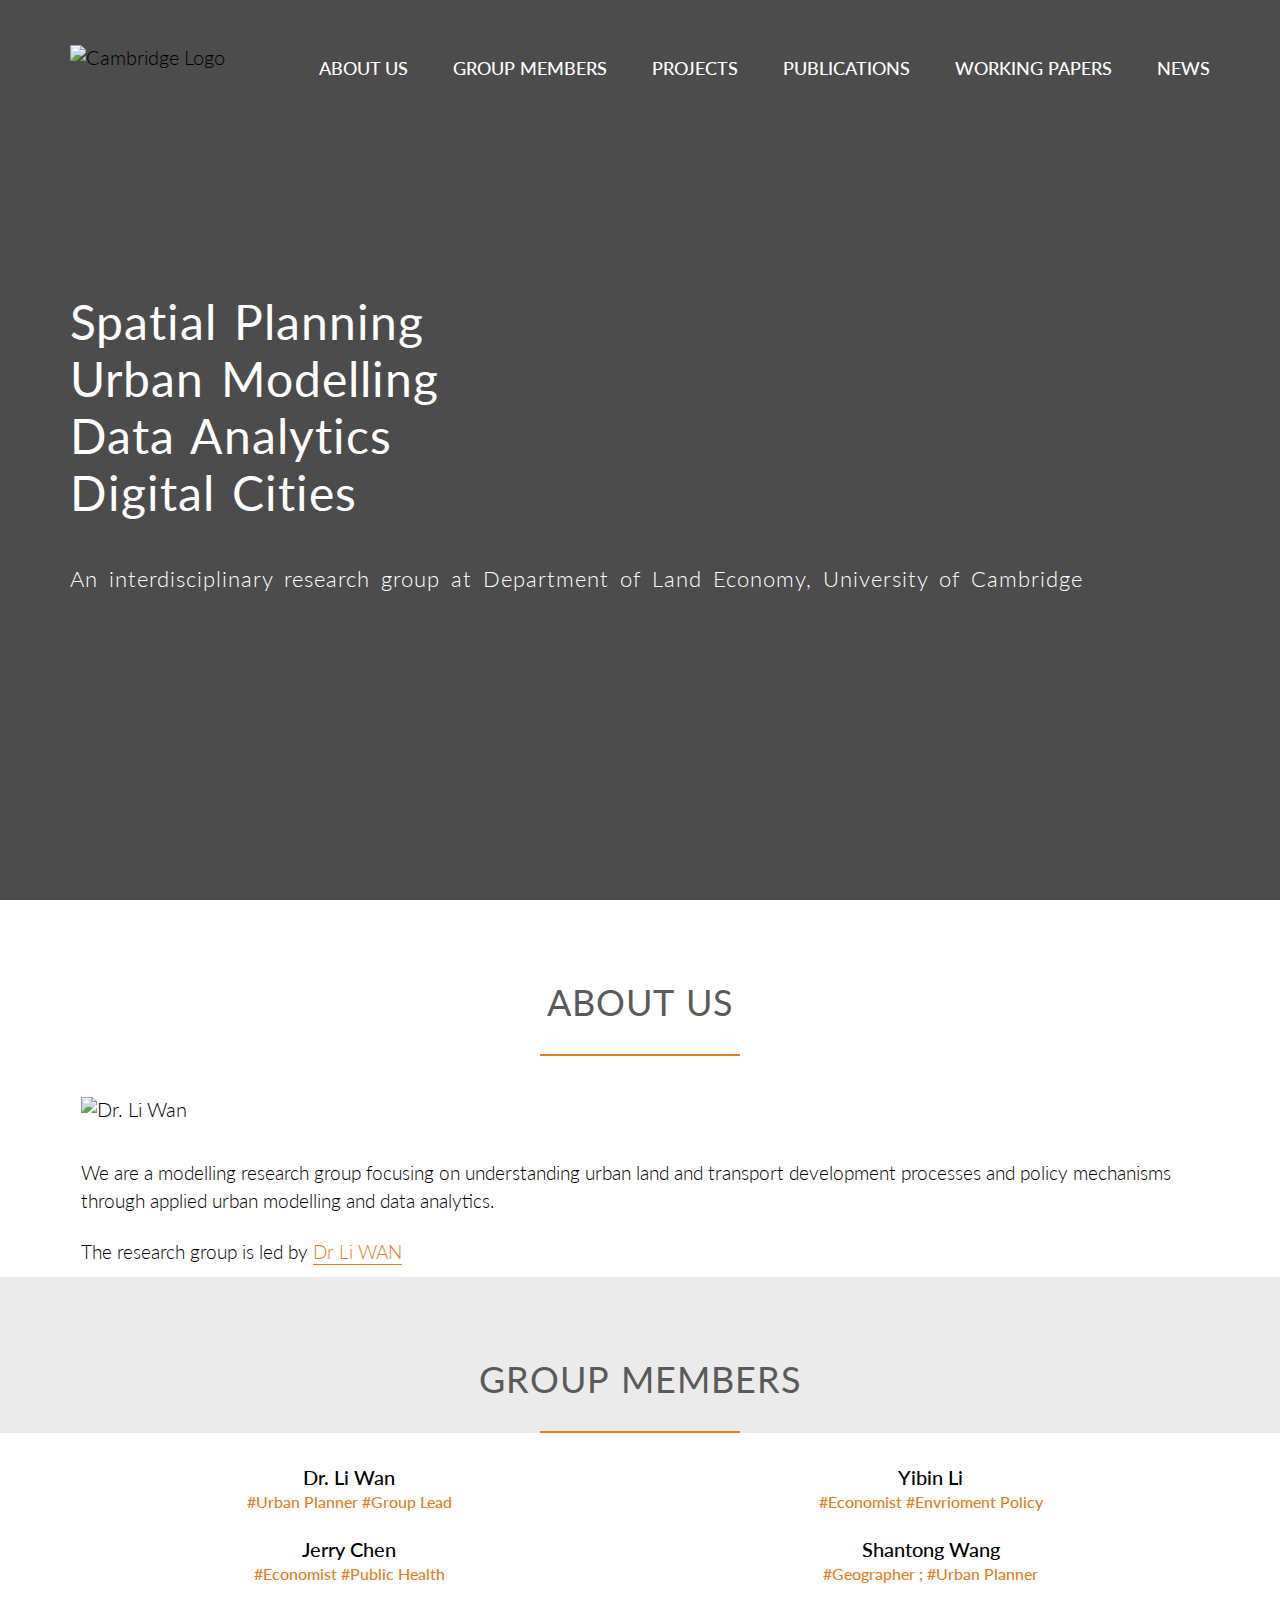
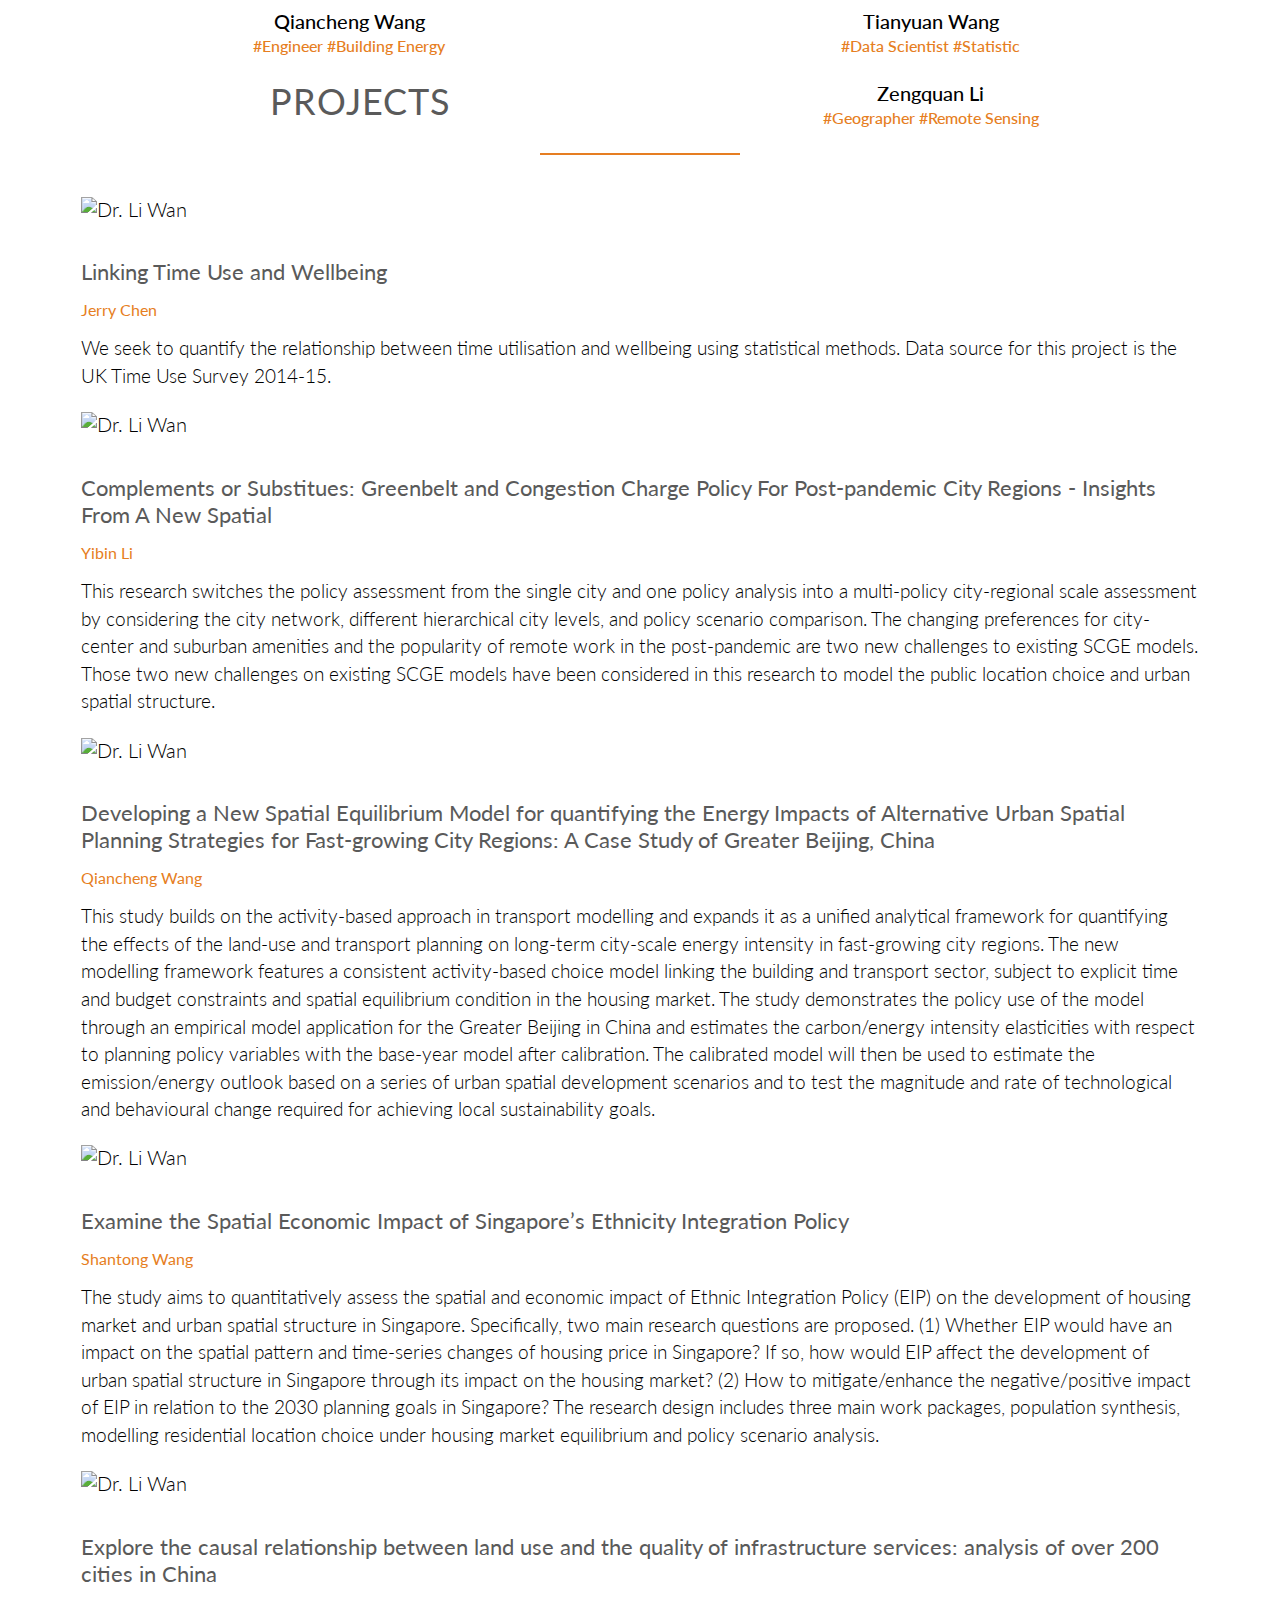
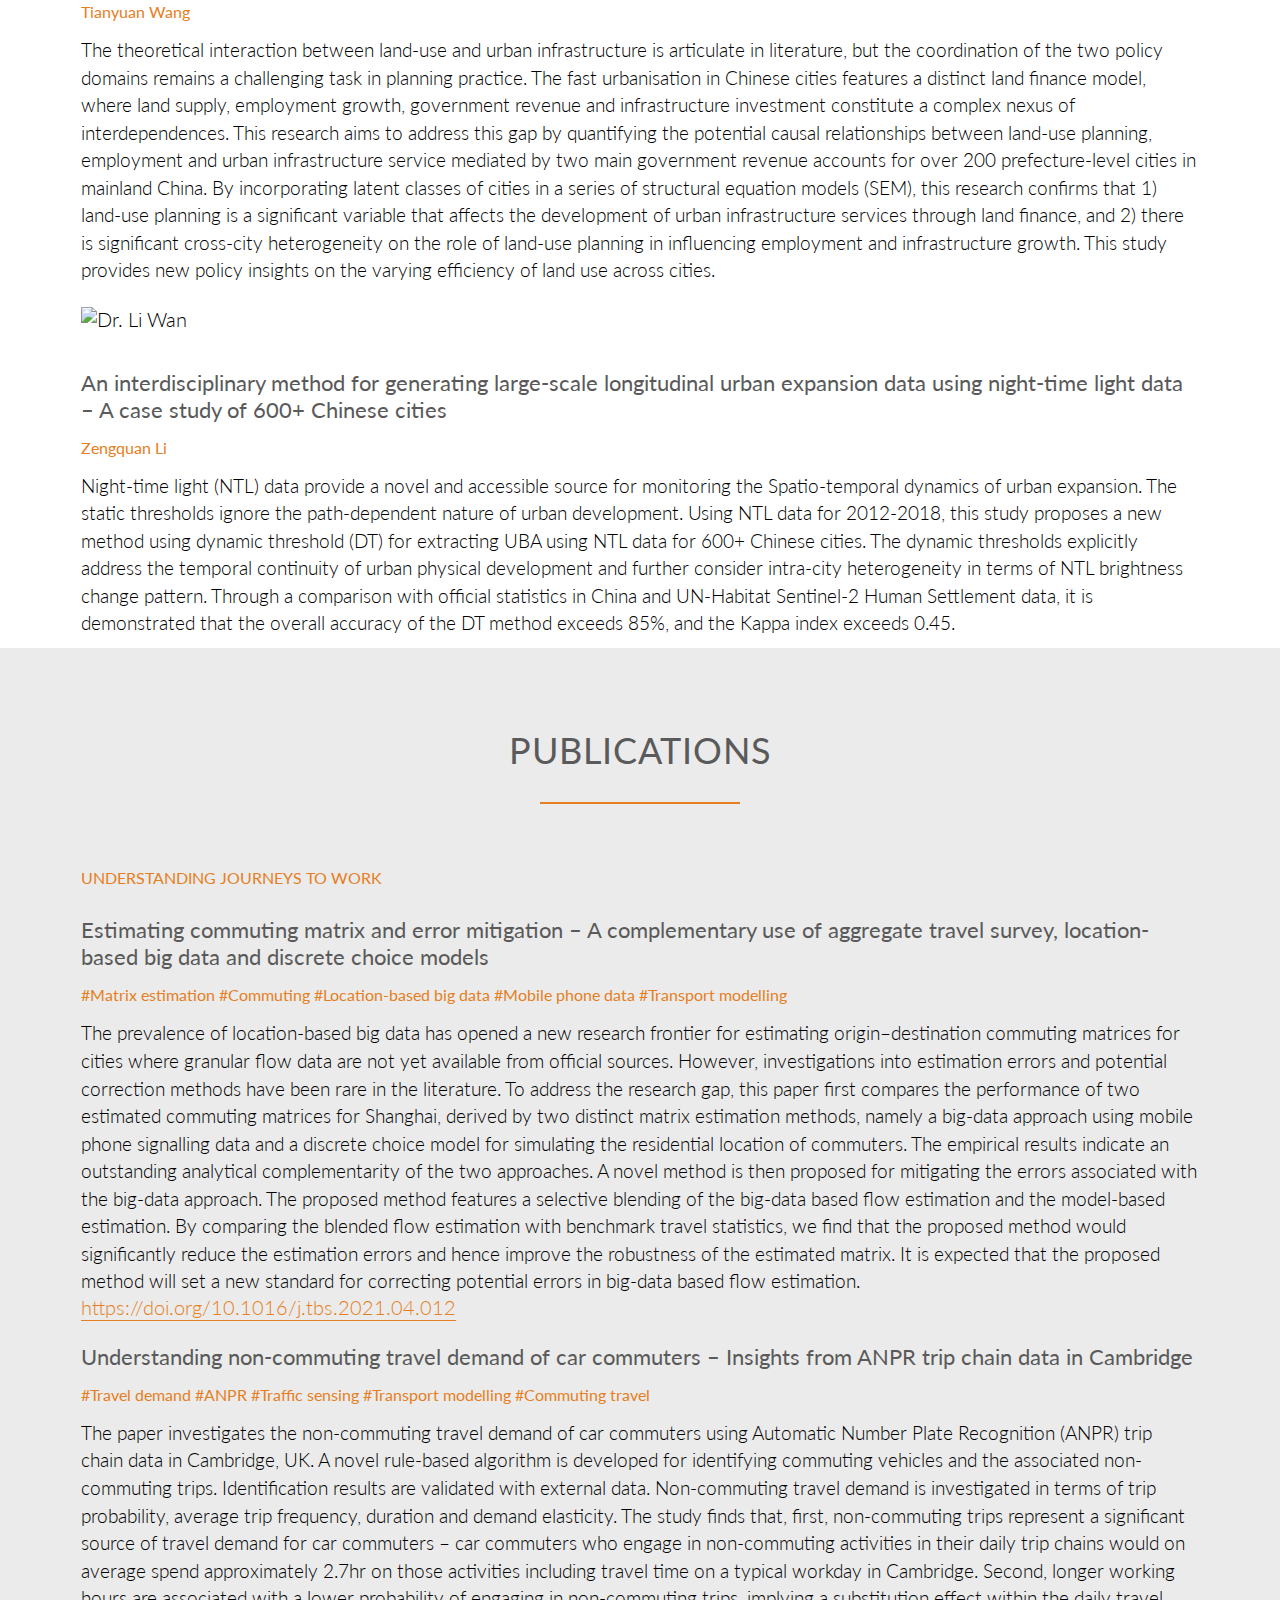
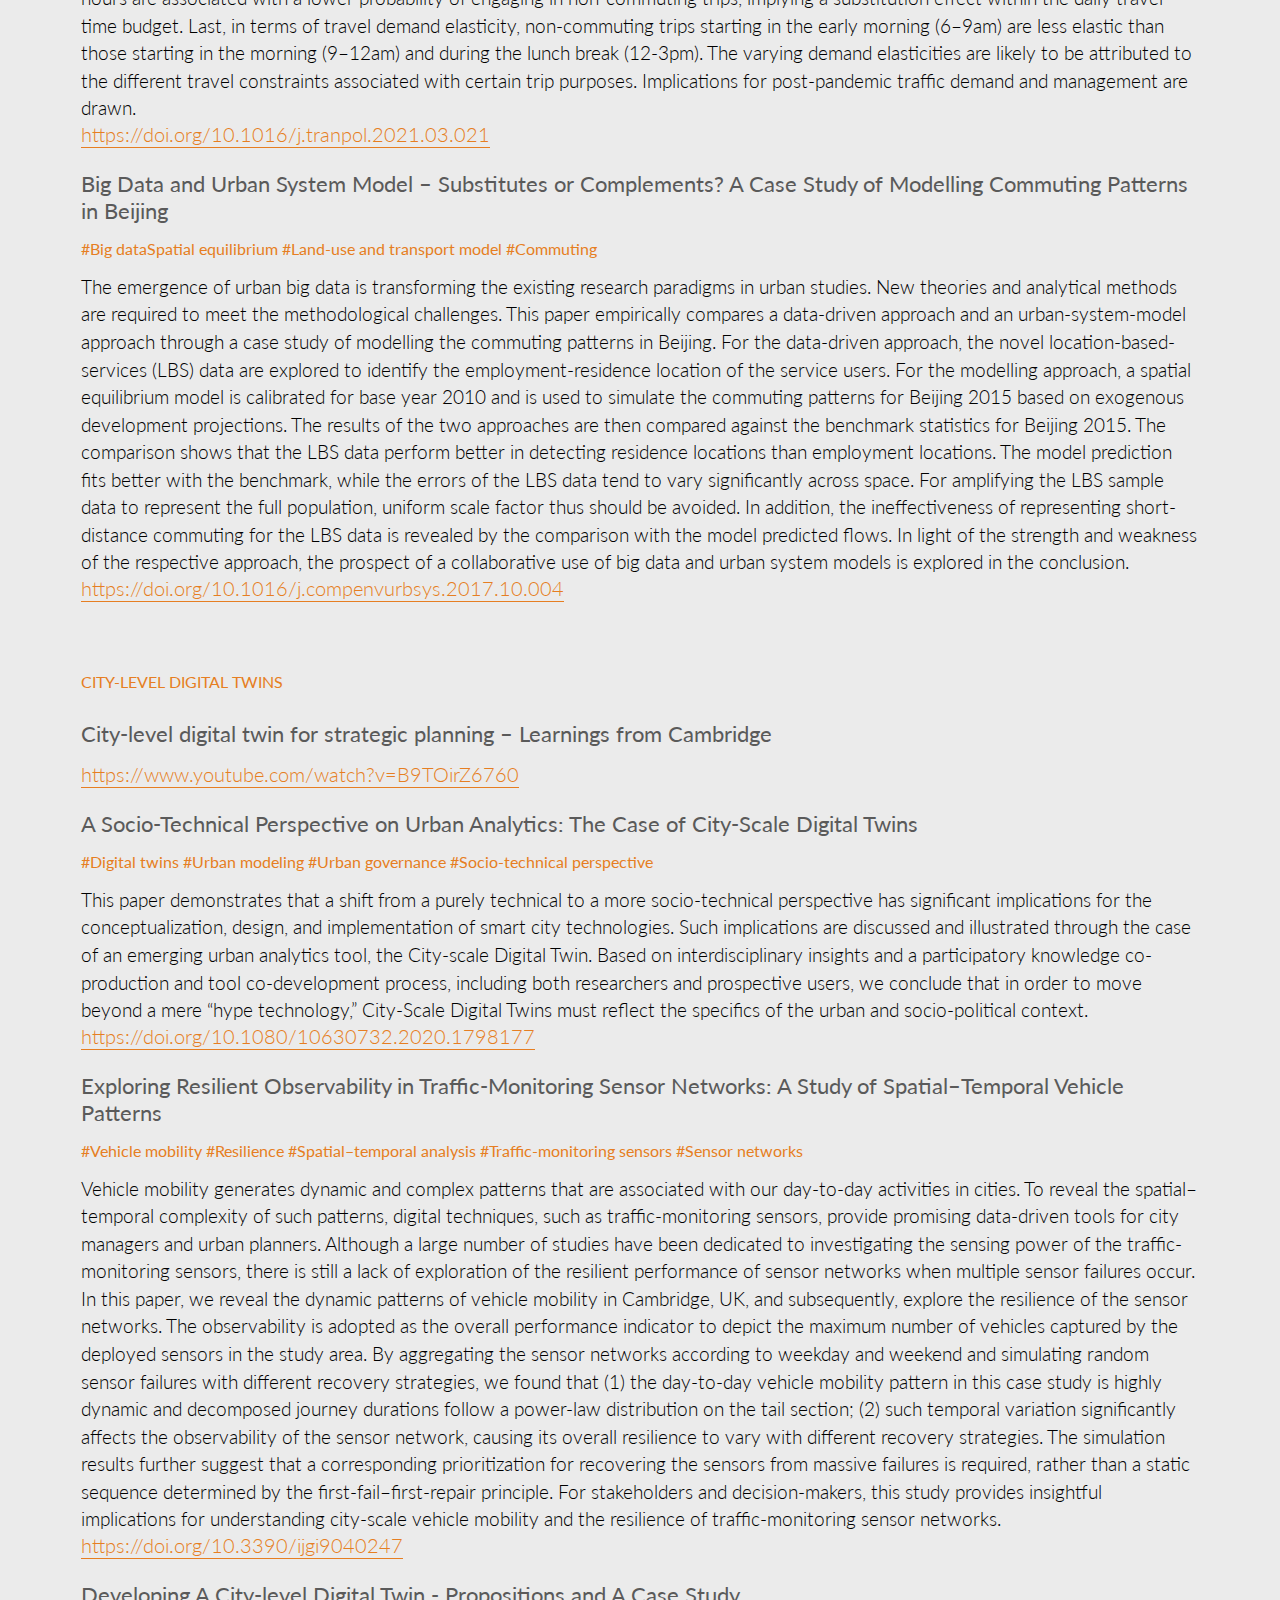
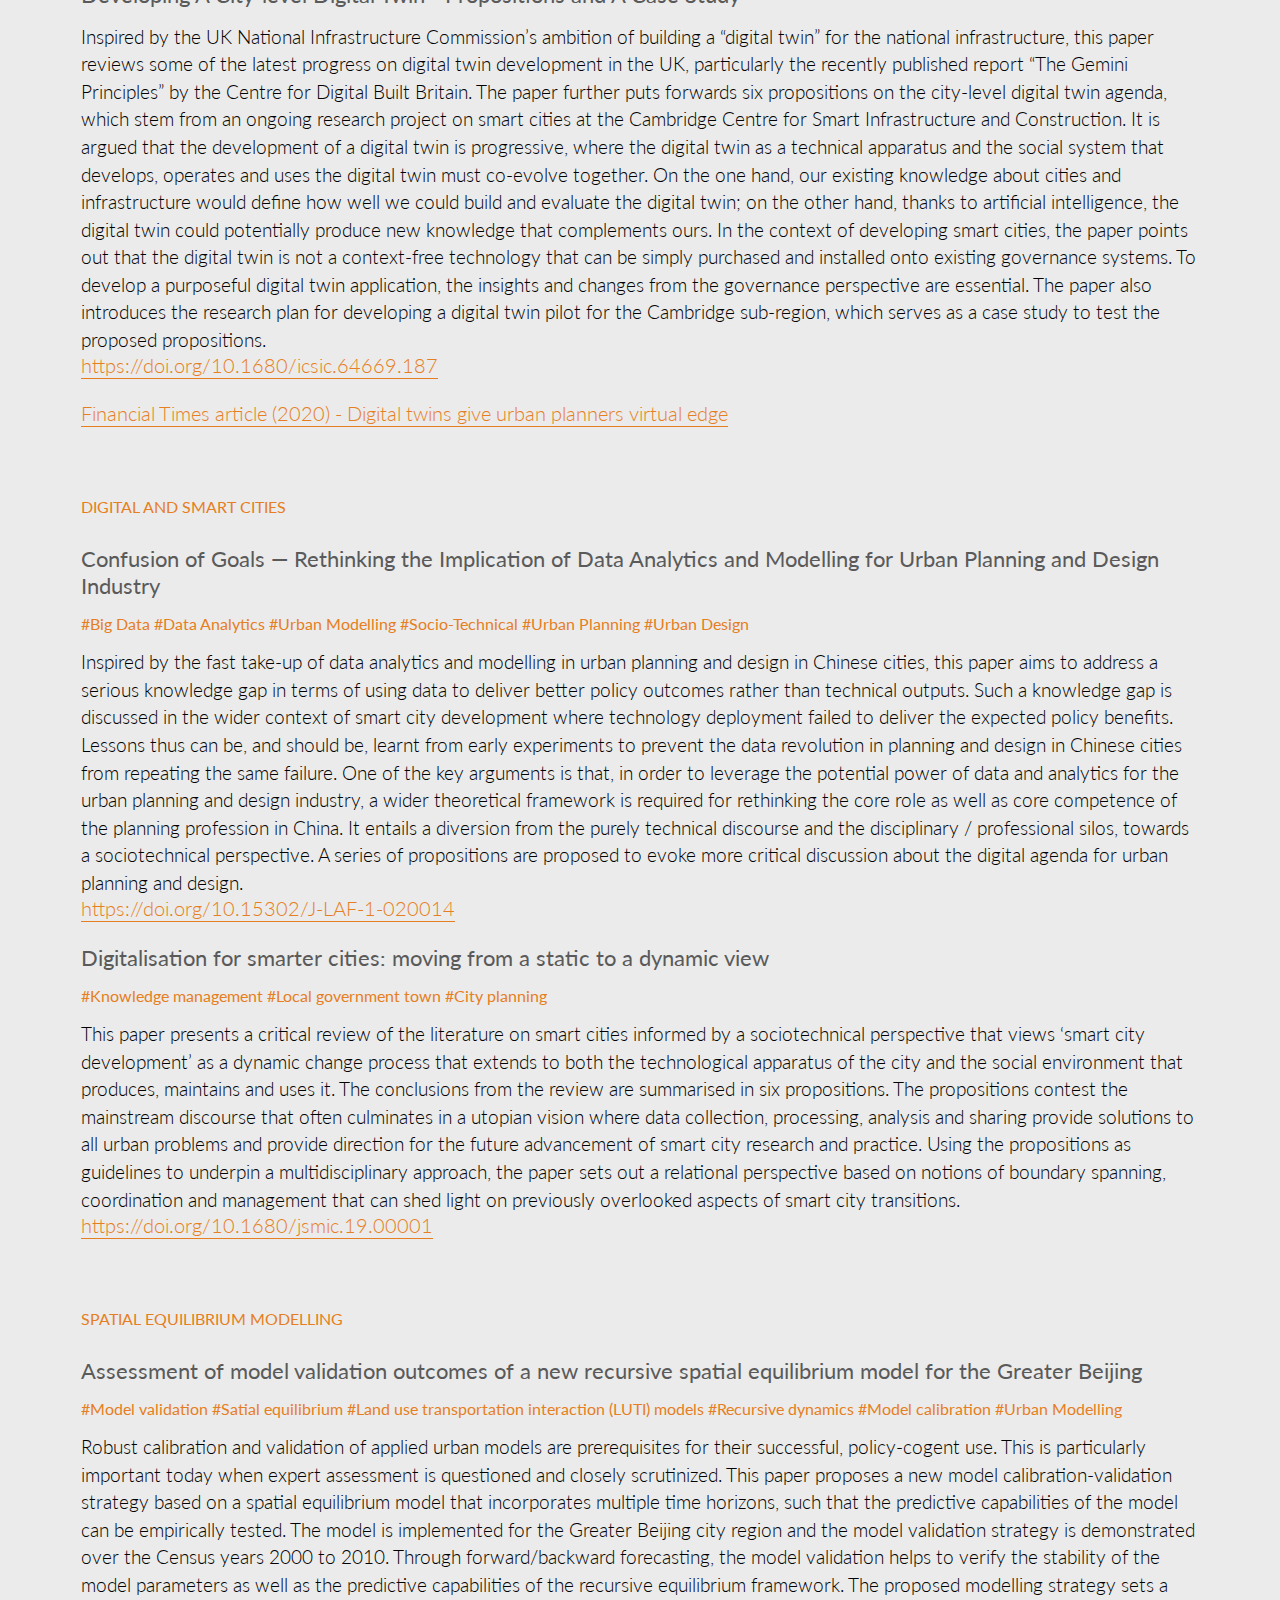
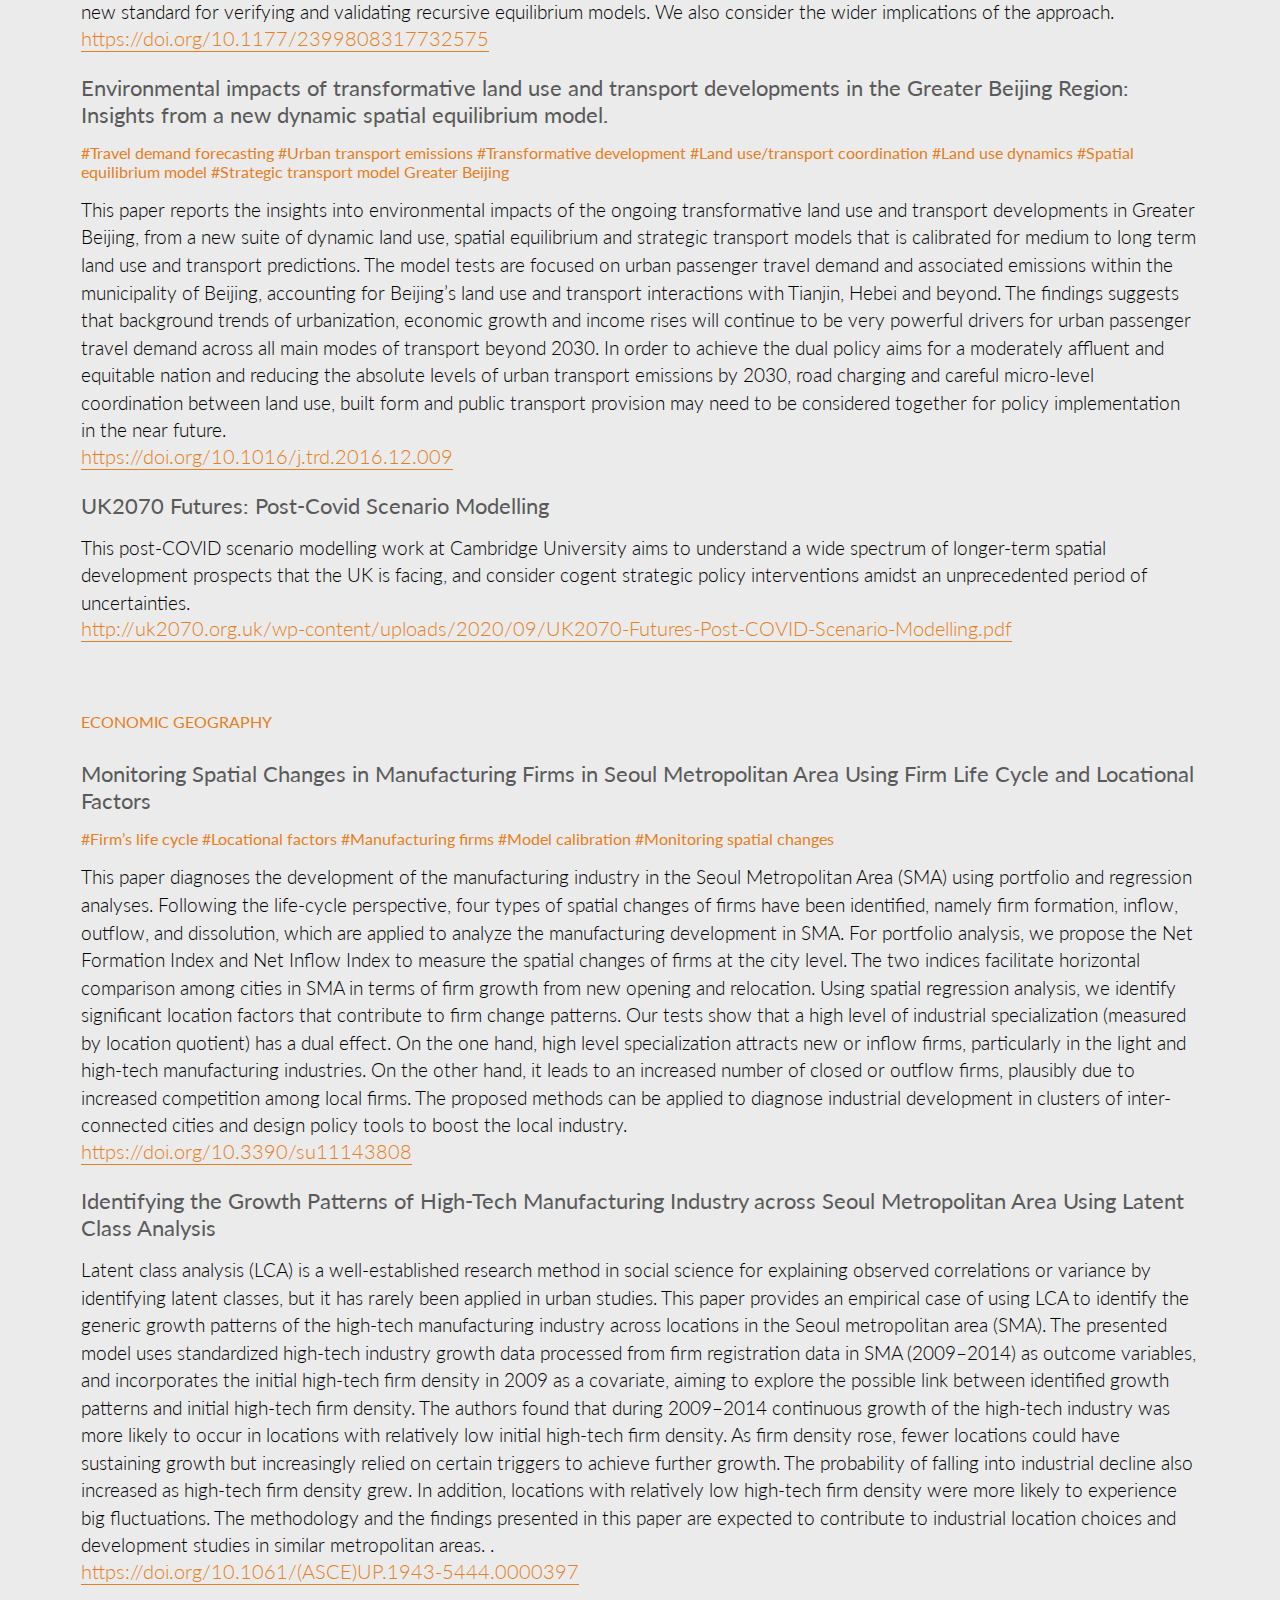
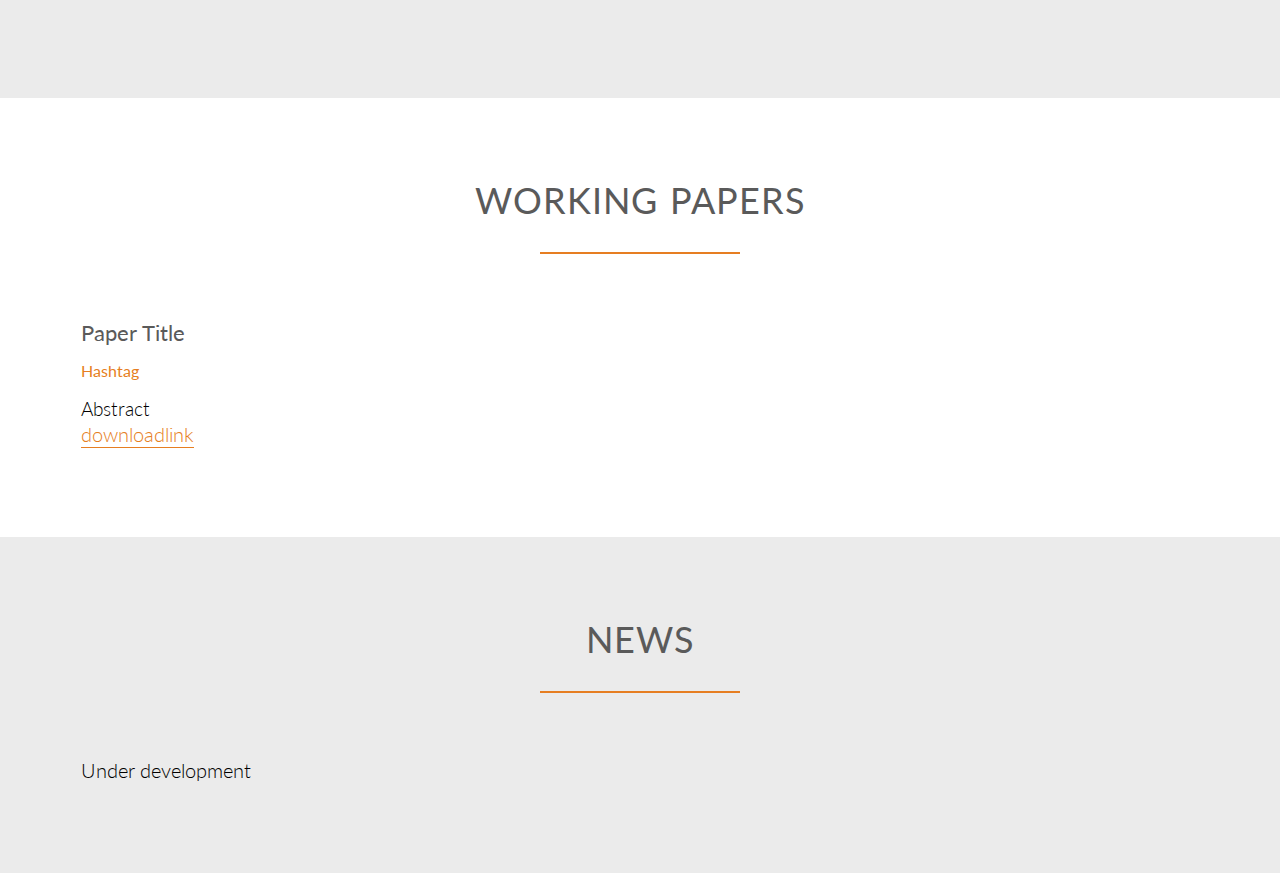
==== commit 3e04512e: "Add files via upload" ====
--- a/index.html
+++ b/index.html
@@ -50,9 +50,9 @@
             </div>
         </nav>
 		<div class="hero-text-box">
-			<h1>CAMBRIDGE URBAN<br>MODELLING GROUP</h1>
-			<h5>Hello, We are a new multidisciplinary research group focusing on urban data analysis and economics modelling at the University of Cambridge. 
-			Our mission is to leverage spatially enabled data for urban applications, catalyse the development of spatial data infrastructures in the context of smart cities,and make sense of big geospatial data and digital twins in the built environment.</h5>
+			<h1>Spatial Planning<br>Urban Modelling<br>Data Analytics<br>Digital Cities</h1>
+			<br>
+			<h5>An interdisciplinary research group at Department of Land Economy, University of Cambridge</h5>
 		</div>
 	</header>
 
@@ -68,13 +68,9 @@
 				</figure>
 			</div>
 			<div class="col span-2-of-3 box">
-				<h3>RESEARCH FOCUS</h3>
-				<p>Our Group foucses on.............</p>
-				<p>• Urban land-use and transport</p>
-                <p>• Location and travel choices</p>
-                <p>• Inter-disciplinary modelling of urban and infrastructure systems</p>
-                <p>• Model-based development policy studies</p>
-                <p>• The integration of big data and urban system modelling</p>
+				<p>We are a modelling research group focusing on understanding urban land and transport development processes and policy mechanisms through applied urban modelling and data analytics. </p>
+				<br>
+				<p>The research group is led by <a href="wanli.html">Dr Li WAN</p></a> 
 
 			</div>
 		</div>
@@ -89,7 +85,7 @@
  
 			<a href="allmember.html"><h2>GROUP MEMBERS</h2></a>
 			<div class="div-c"><a href="wanli.html"><p class="p-long"> Dr. Li Wan </p></a>      
-			<h6 class="p-long">#Architect      #Urban Planner</h6>
+			<h4 class="p-long">#Urban Planner      #Group Lead</h4>
 			<br>
 			<a href="jerrychen.html"><p class="p-long">Jerry Chen</p></a>     
 			<h4 class="p-long">#Economist      #Public Health</h4>
@@ -101,7 +97,8 @@
 			<h4 class="p-long">#Economist      #Envrioment Policy </h4>
 			<br>
 			<a href="shantong.html"><p class="p-long">Shantong Wang</p></a>  
-			<h4 class="p-long">#Geographer     #Urban Planner</h4>
+			<h4 class="p-long">#Geographer ;     #Urban Planner</h4>
+
 			<br>
 			<a href="tianyuan.html"><p class="p-long">Tianyuan Wang</p></a>  
 			<h4 class="p-long">#Data Scientist #Statistic</h4>
@@ -218,51 +215,165 @@
 	<section class="section-contact section-spacing" id="publications">
 		<div class="row">
 			<h2>PUBLICATIONS</h2>
-			<h4>JOURNAL PAPERS</h4>
-			<p>Wan, L. et al. (2021). Estimating commuting matrix and error mitigation – A complementary use of aggregate travel survey , location-based big data and discrete choice models. Travel Behaviour and Society, 25(June 2020), 102–111. https://doi.org/10.1016/j.tbs.2021.04.012</p>
-			<p>Wan, L. et al. (2021). Understanding non-commuting travel demand of car commuters – Insights from ANPR trip chain data in Cambridge. Transport Policy, 106(March), 76–87. https://doi.org/10.1016/j.tranpol.2021.03.021</p>
-			<p>Nochta, T., Wan, L., Schooling, J. M., & Parlikad, A. K. (2020). A Socio-Technical Perspective on Urban Analytics: The Case of City-Scale Digital Twins. Journal of Urban Technology, 1–25. https://doi.org/10.1080/10630732.2020.1798177</p>
-			<br>
-			<h4>CONFERENCE ARTICLES</h4>
-			<p>Tang, J.; Wan, L.; Nochta, T.; Schooling, J.; Yang, T. (2020) Exploring Resilient Observability in Traffic-Monitoring Sensor Networks: A Study of Spatial–Temporal Vehicle Patterns. ISPRS Int. J. Geo-Inf. 2020, 9, 247. https://doi.org/10.3390/ijgi9040247</p>
-			<p>Wan, L., & Yin, L. (2019). Confusion of Goals — Rethinking the Implication of Data Analytics and Modelling for Urban Planning and Design Industry. Landscape Architecture Frontiers, 7(6), 38-49. https://doi.org/10.15302/J-LAF-1-020014</p>
-			<p>An, Y.; Wan, L. (2019) Monitoring Spatial Changes in Manufacturing Firms in Seoul Metropolitan Area Using Firm Life Cycle and Locational Factors. Sustainability, 11(14), 3808; https://doi.org/10.3390/su11143808</p>
-			<p>Wan, L., Nochta, T., & Schooling, J. (2019) Developing A City-level Digital Twin - Propositions and A Case Study. International Conference on Smart Infrastructure and Construction. https://doi.org/10.1680/icsic.64669.187</p>
-			<br>
-			<h4>DISSERTATIONS</h4>
-			<p>Nochta, T., Wan, L., Schooling, J. M., Lemanski, C., Parlikad, A. K., & Jin, Y. (2019). Digitalisation for smarter cities: moving from a static to a dynamic view. Proceedings of the Institution of Civil Engineers - Smart Infrastructure and Construction, 0(0), 1–14. https://doi.org/10.1680/jsmic.19.00001</p>
-			<p>Wan, L., & Jin, Y. (2019). Assessment of model validation outcomes of a new recursive spatial equilibrium model for the Greater Beijing. Environment and Planning B: Urban Analytics and City Science, 46(5), 805–825. https://doi.org/10.1177/2399808317732575</p>
-			<p>Jin, Y., … Wan, L. et al. (2017). Environmental impacts of transformative land use and transport developments in the Greater Beijing Region: Insights from a new dynamic spatial equilibrium model. Transportation Research Part D: Transport and Environment. https://doi.org/10.1016/j.trd.2016.12.009</p>
-			<p>Wan L. et al. (2017). Big Data and Urban System Model – Substitutes or Complements? A Case Study of Modelling Commuting Patterns in Beijing. Computers, Environment and Urban Systems. https://doi.org/10.1016/j.compenvurbsys.2017.10.004</p>
-			<p>Wan L. & An Y. (2017). Identifying the Growth Patterns of High-Tech Manufacturing Industry across Seoul Metropolitan Area Using Latent Class Analysis. Journal of Urban Planning and Development, ASCE. https://doi.org/10.1061/(ASCE)UP.1943-5444.0000397</p>
-		</div>
-	</section>
+			<div class="row">
+			<div class="col span-1-of-3 box">
+			</div>
+			<div class="col span-2-of-3 box">
+				<h6>UNDERSTANDING JOURNEYS TO WORK</h6>
+				<br>
+				<h3>Estimating commuting matrix and error mitigation – A complementary use of aggregate travel survey, location-based big data and discrete choice models</h3>
+				<h4>#Matrix estimation #Commuting #Location-based big data #Mobile phone data #Transport modelling</h4>
+				<p>The prevalence of location-based big data has opened a new research frontier for estimating origin–destination commuting matrices for cities where granular flow data are not yet available from official sources. However, investigations into estimation errors and potential correction methods have been rare in the literature. To address the research gap, this paper first compares the performance of two estimated commuting matrices for Shanghai, derived by two distinct matrix estimation methods, namely a big-data approach using mobile phone signalling data and a discrete choice model for simulating the residential location of commuters. The empirical results indicate an outstanding analytical complementarity of the two approaches. A novel method is then proposed for mitigating the errors associated with the big-data approach. The proposed method features a selective blending of the big-data based flow estimation and the model-based estimation. By comparing the blended flow estimation with benchmark travel statistics, we find that the proposed method would significantly reduce the estimation errors and hence improve the robustness of the estimated matrix. It is expected that the proposed method will set a new standard for correcting potential errors in big-data based flow estimation. </p>
+			<a href="https://doi.org/10.1016/j.tbs.2021.04.012">https://doi.org/10.1016/j.tbs.2021.04.012</a>
+			<br>
+			<br>
+			    <h3>Understanding non-commuting travel demand of car commuters – Insights from ANPR trip chain data in Cambridge</h3>
+                <h4>#Travel demand #ANPR #Traffic sensing #Transport modelling #Commuting travel</h4>
+                <p>The paper investigates the non-commuting travel demand of car commuters using Automatic Number Plate Recognition (ANPR) trip chain data in Cambridge, UK. A novel rule-based algorithm is developed for identifying commuting vehicles and the associated non-commuting trips. Identification results are validated with external data. Non-commuting travel demand is investigated in terms of trip probability, average trip frequency, duration and demand elasticity. The study finds that, first, non-commuting trips represent a significant source of travel demand for car commuters – car commuters who engage in non-commuting activities in their daily trip chains would on average spend approximately 2.7hr on those activities including travel time on a typical workday in Cambridge. Second, longer working hours are associated with a lower probability of engaging in non-commuting trips, implying a substitution effect within the daily travel time budget. Last, in terms of travel demand elasticity, non-commuting trips starting in the early morning (6–9am) are less elastic than those starting in the morning (9–12am) and during the lunch break (12-3pm). The varying demand elasticities are likely to be attributed to the different travel constraints associated with certain trip purposes. Implications for post-pandemic traffic demand and management are drawn.</p>
+	            <a href="https://doi.org/10.1016/j.tranpol.2021.03.021">https://doi.org/10.1016/j.tranpol.2021.03.021</a>			
+			<br>
+			<br>
+			<h3>Big Data and Urban System Model – Substitutes or Complements? A Case Study of Modelling Commuting Patterns in Beijing</h3>
+			<h4>#Big dataSpatial equilibrium #Land-use and transport model #Commuting</h4>
+			<p>The emergence of urban big data is transforming the existing research paradigms in urban studies. New theories and analytical methods are required to meet the methodological challenges. This paper empirically compares a data-driven approach and an urban-system-model approach through a case study of modelling the commuting patterns in Beijing. For the data-driven approach, the novel location-based-services (LBS) data are explored to identify the employment-residence location of the service users. For the modelling approach, a spatial equilibrium model is calibrated for base year 2010 and is used to simulate the commuting patterns for Beijing 2015 based on exogenous development projections. The results of the two approaches are then compared against the benchmark statistics for Beijing 2015. The comparison shows that the LBS data perform better in detecting residence locations than employment locations. The model prediction fits better with the benchmark, while the errors of the LBS data tend to vary significantly across space. For amplifying the LBS sample data to represent the full population, uniform scale factor thus should be avoided. In addition, the ineffectiveness of representing short-distance commuting for the LBS data is revealed by the comparison with the model predicted flows. In light of the strength and weakness of the respective approach, the prospect of a collaborative use of big data and urban system models is explored in the conclusion.</p>
+	        <a href="https://doi.org/10.1016/j.compenvurbsys.2017.10.004">https://doi.org/10.1016/j.compenvurbsys.2017.10.004</a>
+            <br>
+			<br>
+			<br>
+			<br>
+            <h6>CITY-LEVEL DIGITAL TWINS</h6>
+            <br>
+            <h3>City-level digital twin for strategic planning – Learnings from Cambridge</h3>
+            <a href="https://www.youtube.com/watch?v=B9TOirZ6760">https://www.youtube.com/watch?v=B9TOirZ6760</a>
+            <br>
+            <br>
+            <h3>A Socio-Technical Perspective on Urban Analytics: The Case of City-Scale Digital Twins</h3>
+            <h4>#Digital twins #Urban modeling #Urban governance #Socio-technical perspective</h4>
+            <p>This paper demonstrates that a shift from a purely technical to a more socio-technical perspective has significant implications for the conceptualization, design, and implementation of smart city technologies. Such implications are discussed and illustrated through the case of an emerging urban analytics tool, the City-scale Digital Twin. Based on interdisciplinary insights and a participatory knowledge co-production and tool co-development process, including both researchers and prospective users, we conclude that in order to move beyond a mere “hype technology,” City-Scale Digital Twins must reflect the specifics of the urban and socio-political context.</p>
+            <a href="https://doi.org/10.1080/10630732.2020.1798177">https://doi.org/10.1080/10630732.2020.1798177</a>
+            <br>
+            <br>
+            <h3>Exploring Resilient Observability in Traffic-Monitoring Sensor Networks: A Study of Spatial–Temporal Vehicle Patterns</h3>
+            <h4>#Vehicle mobility #Resilience #Spatial–temporal analysis #Traffic-monitoring sensors #Sensor networks</h4>
+            <p>Vehicle mobility generates dynamic and complex patterns that are associated with our day-to-day activities in cities. To reveal the spatial–temporal complexity of such patterns, digital techniques, such as traffic-monitoring sensors, provide promising data-driven tools for city managers and urban planners. Although a large number of studies have been dedicated to investigating the sensing power of the traffic-monitoring sensors, there is still a lack of exploration of the resilient performance of sensor networks when multiple sensor failures occur. In this paper, we reveal the dynamic patterns of vehicle mobility in Cambridge, UK, and subsequently, explore the resilience of the sensor networks. The observability is adopted as the overall performance indicator to depict the maximum number of vehicles captured by the deployed sensors in the study area. By aggregating the sensor networks according to weekday and weekend and simulating random sensor failures with different recovery strategies, we found that (1) the day-to-day vehicle mobility pattern in this case study is highly dynamic and decomposed journey durations follow a power-law distribution on the tail section; (2) such temporal variation significantly affects the observability of the sensor network, causing its overall resilience to vary with different recovery strategies. The simulation results further suggest that a corresponding prioritization for recovering the sensors from massive failures is required, rather than a static sequence determined by the first-fail–first-repair principle. For stakeholders and decision-makers, this study provides insightful implications for understanding city-scale vehicle mobility and the resilience of traffic-monitoring sensor networks.</p>
+            <a href="https://doi.org/10.3390/ijgi9040247">https://doi.org/10.3390/ijgi9040247</a>
+            <br>
+            <br>
+            <h3>Developing A City-level Digital Twin - Propositions and A Case Study</h3>
+            <p>Inspired by the UK National Infrastructure Commission’s ambition of building a “digital twin” for the national infrastructure,
+this paper reviews some of the latest progress on digital twin development in the UK, particularly the recently published report “The Gemini
+Principles” by the Centre for Digital Built Britain. The paper further puts forwards six propositions on the city-level digital twin agenda, which
+stem from an ongoing research project on smart cities at the Cambridge Centre for Smart Infrastructure and Construction. It is argued that the
+development of a digital twin is progressive, where the digital twin as a technical apparatus and the social system that develops, operates and
+uses the digital twin must co-evolve together. On the one hand, our existing knowledge about cities and infrastructure would define how well
+we could build and evaluate the digital twin; on the other hand, thanks to artificial intelligence, the digital twin could potentially produce new
+knowledge that complements ours. In the context of developing smart cities, the paper points out that the digital twin is not a context-free
+technology that can be simply purchased and installed onto existing governance systems. To develop a purposeful digital twin application, the
+insights and changes from the governance perspective are essential. The paper also introduces the research plan for developing a digital twin
+pilot for the Cambridge sub-region, which serves as a case study to test the proposed propositions.</p>
+            <a href="https://doi.org/10.1680/icsic.64669.187">https://doi.org/10.1680/icsic.64669.187</a>
+            <br>
+            <br>
+            <a href="https://www.ft.com/content/15851b06-1b6f-11ea-81f0-0c253907d3e0">Financial Times article (2020) - Digital twins give urban planners virtual edge</a>
+            <br>
+			<br>
+			<br>
+			<br>
+			<h6>DIGITAL AND SMART CITIES</h6>
+			<br>
+            <h3>Confusion of Goals — Rethinking the Implication of Data Analytics and Modelling for Urban Planning and Design Industry</h3>
+            <h4>#Big Data #Data Analytics #Urban Modelling #Socio-Technical #Urban Planning #Urban Design</h4>
+            <p>Inspired by the fast take-up of data analytics and modelling in urban planning and design in Chinese cities, this paper aims to address a serious knowledge gap in terms of using data to deliver better policy outcomes rather than technical outputs. Such a knowledge gap is discussed in the wider context of smart city development where technology deployment failed to deliver the expected policy benefits. Lessons thus can be, and should be, learnt from early experiments to prevent the data revolution in planning and design in Chinese cities from repeating the same failure. One of the key arguments is that, in order to leverage the potential power of data and analytics for the urban planning and design industry, a wider theoretical framework is required for rethinking the core role as well as core competence of the planning profession in China. It entails a diversion from the purely technical discourse and the disciplinary / professional silos, towards a sociotechnical perspective. A series of propositions are proposed to evoke more critical discussion about the digital agenda for urban planning and design.</p>
+            <a href="https://doi.org/10.15302/J-LAF-1-020014">https://doi.org/10.15302/J-LAF-1-020014</a>
+            <br>
+			<br>
+            <h3>Digitalisation for smarter cities: moving from a static to a dynamic view</h3>
+            <h4>#Knowledge management #Local government town #City planning</h4>
+            <p>This paper presents a critical review of the literature on smart cities informed by a sociotechnical perspective that views ‘smart city development’ as a dynamic change process that extends to both the technological apparatus of the city and the social environment that produces, maintains and uses it. The conclusions from the review are summarised in six propositions. The propositions contest the mainstream discourse that often culminates in a utopian vision where data collection, processing, analysis and sharing provide solutions to all urban problems and provide direction for the future advancement of smart city research and practice. Using the propositions as guidelines to underpin a multidisciplinary approach, the paper sets out a relational perspective based on notions of boundary spanning, coordination and management that can shed light on previously overlooked aspects of smart city transitions.</p>
+            <a href="https://doi.org/10.1680/jsmic.19.00001">https://doi.org/10.1680/jsmic.19.00001</a>
+            <br>
+			<br>
+			<br>
+			<br>
+            <h6>SPATIAL EQUILIBRIUM MODELLING</h6>
+            <br>
+            <h3>Assessment of model validation outcomes of a new recursive spatial equilibrium model for the Greater Beijing</h3>
+            <h4>#Model validation #Satial equilibrium #Land use transportation interaction (LUTI) models #Recursive dynamics #Model calibration #Urban Modelling</h4>
+            <p>Robust calibration and validation of applied urban models are prerequisites for their successful, policy-cogent use. This is particularly important today when expert assessment is questioned and closely scrutinized. This paper proposes a new model calibration-validation strategy based on a spatial equilibrium model that incorporates multiple time horizons, such that the predictive capabilities of the model can be empirically tested. The model is implemented for the Greater Beijing city region and the model validation strategy is demonstrated over the Census years 2000 to 2010. Through forward/backward forecasting, the model validation helps to verify the stability of the model parameters as well as the predictive capabilities of the recursive equilibrium framework. The proposed modelling strategy sets a new standard for verifying and validating recursive equilibrium models. We also consider the wider implications of the approach.</p>
+            <a href="https://doi.org/10.1177/2399808317732575">https://doi.org/10.1177/2399808317732575</a>
+            <br>
+			<br>
+            <h3>Environmental impacts of transformative land use and transport developments in the Greater Beijing Region: Insights from a new dynamic spatial equilibrium model.</h3>
+            <h4>#Travel demand forecasting #Urban transport emissions #Transformative development #Land use/transport coordination #Land use dynamics #Spatial equilibrium model #Strategic transport model Greater Beijing</h4>
+            <p>This paper reports the insights into environmental impacts of the ongoing transformative land use and transport developments in Greater Beijing, from a new suite of dynamic land use, spatial equilibrium and strategic transport models that is calibrated for medium to long term land use and transport predictions. The model tests are focused on urban passenger travel demand and associated emissions within the municipality of Beijing, accounting for Beijing’s land use and transport interactions with Tianjin, Hebei and beyond. The findings suggests that background trends of urbanization, economic growth and income rises will continue to be very powerful drivers for urban passenger travel demand across all main modes of transport beyond 2030. In order to achieve the dual policy aims for a moderately affluent and equitable nation and reducing the absolute levels of urban transport emissions by 2030, road charging and careful micro-level coordination between land use, built form and public transport provision may need to be considered together for policy implementation in the near future.</p>
+            <a href="https://doi.org/10.1016/j.trd.2016.12.009">https://doi.org/10.1016/j.trd.2016.12.009</a>
+            <br>
+			<br>
+			<h3>UK2070 Futures: Post-Covid Scenario Modelling</h3>
+            <p>This post-COVID scenario modelling work at Cambridge University aims to understand
+a wide spectrum of longer-term spatial development prospects that the UK is facing,
+and consider cogent strategic policy interventions amidst an unprecedented period of
+uncertainties. </p>
+            <a href="http://uk2070.org.uk/wp-content/uploads/2020/09/UK2070-Futures-Post-COVID-Scenario-Modelling.pdf">http://uk2070.org.uk/wp-content/uploads/2020/09/UK2070-Futures-Post-COVID-Scenario-Modelling.pdf</a>
+            <br>
+			<br>
+			<br>
+			<br>
+            <h6>ECONOMIC GEOGRAPHY</h6>
+            <br>
+            <h3>Monitoring Spatial Changes in Manufacturing Firms in Seoul Metropolitan Area Using Firm Life Cycle and Locational Factors</h3>
+            <h4>#Firm’s life cycle #Locational factors #Manufacturing firms #Model calibration #Monitoring spatial changes</h4>
+            <p> This paper diagnoses the development of the manufacturing industry in the Seoul Metropolitan Area (SMA) using portfolio and regression analyses. Following the life-cycle perspective, four types of spatial changes of firms have been identified, namely firm formation, inflow, outflow, and dissolution, which are applied to analyze the manufacturing development in SMA. For portfolio analysis, we propose the Net Formation Index and Net Inflow Index to measure the spatial changes of firms at the city level. The two indices facilitate horizontal comparison among cities in SMA in terms of firm growth from new opening and relocation. Using spatial regression analysis, we identify significant location factors that contribute to firm change patterns. Our tests show that a high level of industrial specialization (measured by location quotient) has a dual effect. On the one hand, high level specialization attracts new or inflow firms, particularly in the light and high-tech manufacturing industries. On the other hand, it leads to an increased number of closed or outflow firms, plausibly due to increased competition among local firms. The proposed methods can be applied to diagnose industrial development in clusters of inter-connected cities and design policy tools to boost the local industry.</p>
+            <a href="https://doi.org/10.3390/su11143808">https://doi.org/10.3390/su11143808</a>
+            <br>
+			<br>
+			<h3>Identifying the Growth Patterns of High-Tech Manufacturing Industry across Seoul Metropolitan Area Using Latent Class Analysis</h3>
+            
+            <p> Latent class analysis (LCA) is a well-established research method in social science for explaining observed correlations or variance by identifying latent classes, but it has rarely been applied in urban studies. This paper provides an empirical case of using LCA to identify the generic growth patterns of the high-tech manufacturing industry across locations in the Seoul metropolitan area (SMA). The presented model uses standardized high-tech industry growth data processed from firm registration data in SMA (2009–2014) as outcome variables, and incorporates the initial high-tech firm density in 2009 as a covariate, aiming to explore the possible link between identified growth patterns and initial high-tech firm density. The authors found that during 2009–2014 continuous growth of the high-tech industry was more likely to occur in locations with relatively low initial high-tech firm density. As firm density rose, fewer locations could have sustaining growth but increasingly relied on certain triggers to achieve further growth. The probability of falling into industrial decline also increased as high-tech firm density grew. In addition, locations with relatively low high-tech firm density were more likely to experience big fluctuations. The methodology and the findings presented in this paper are expected to contribute to industrial location choices and development studies in similar metropolitan areas.
+
+.</p>
+            <a href="https://doi.org/10.1061/(ASCE)UP.1943-5444.0000397">https://doi.org/10.1061/(ASCE)UP.1943-5444.0000397</a>
+            <br>
+			<br>
+            </div>
+
+	</section>
+
+    
+
+
+
+
 
     <section class="section-project section-spacing" id="datasharing">
 		<div class="row">
 			<h2>WORKING PAPERS</h2>
-			<a href="https://ssrn.com/abstract=3908277"><p>Li, Ling and Wan, Li,&nbsp  Understanding the Spatial Impact of COVID-19: New Insights from Beijing after One Year into Post-Lockdown Recovery (August 20, 2021).</p></a>
-			<a href="SSRN-id3908277.pdf"><p>Li, Ling and Wan, Li,&nbsp  Understanding the Spatial Impact of COVID-19: New Insights from Beijing after One Year into Post-Lockdown Recovery (August 20, 2021).</p></a>
-
-		</div>
-	</section>
+			 <div class="row">
+			<div class="col span-1-of-3 box">
+				
+			</div>
+			<div class="col span-2-of-3 box">
+				<h3>Paper Title</h3>
+				<h4>Hashtag</h4>
+				<p> Abstract</p>
+				<a href="https://doi.org/10.1061/(ASCE)UP.1943-5444.0000397">downloadlink</a>
+			</div>
+		</div>
+		</div>
+	</section>
+
+
+
+
 	<section class="section-contact section-spacing" id="contact">
 		<div class="row">
 			<h2>NEWS</h2>
 			<div class="row">
 			<div class="col span-1-of-3 box">
-			<figure>
-			<img src="assets/imgs/typroject.png" alt="Dr. Li Wan">
-			</figure>	
-			</div>
-			<div class="col span-2-of-3 box">
-				<h3>Explore the causal relationship between land use and the quality of infrastructure services: analysis of over 200 cities in China</h3>
-				<h4>07/09/2021</h4>
-				<p>The theoretical interaction between land-use and urban infrastructure is articulate in literature, 
-					but the coordination of the two policy domains remains a challenging task in planning practice. 
-					The fast urbanisation in Chinese cities features a distinct land finance model, where land supply, employment growth, 
-					government revenue and infrastructure investment constitute a complex nexus of interdependences. This research aims to address this gap by quantifying the potential causal relationships between land-use planning, employment and urban infrastructure service mediated by two main government revenue accounts for over 200 prefecture-level cities in mainland China. By incorporating latent classes of cities in a series of structural equation models (SEM), this research confirms that 1) land-use planning is a significant variable that affects the development of urban infrastructure services through land finance, and 2) there is significant cross-city heterogeneity on the role of land-use planning in influencing employment and infrastructure growth. 
-				    This study provides new policy insights on the varying efficiency of land use across cities.</p>
+			
+			</div>
+			<div class="col span-2-of-3 box">
+				Under development
 				
 			</div>
 		</div>
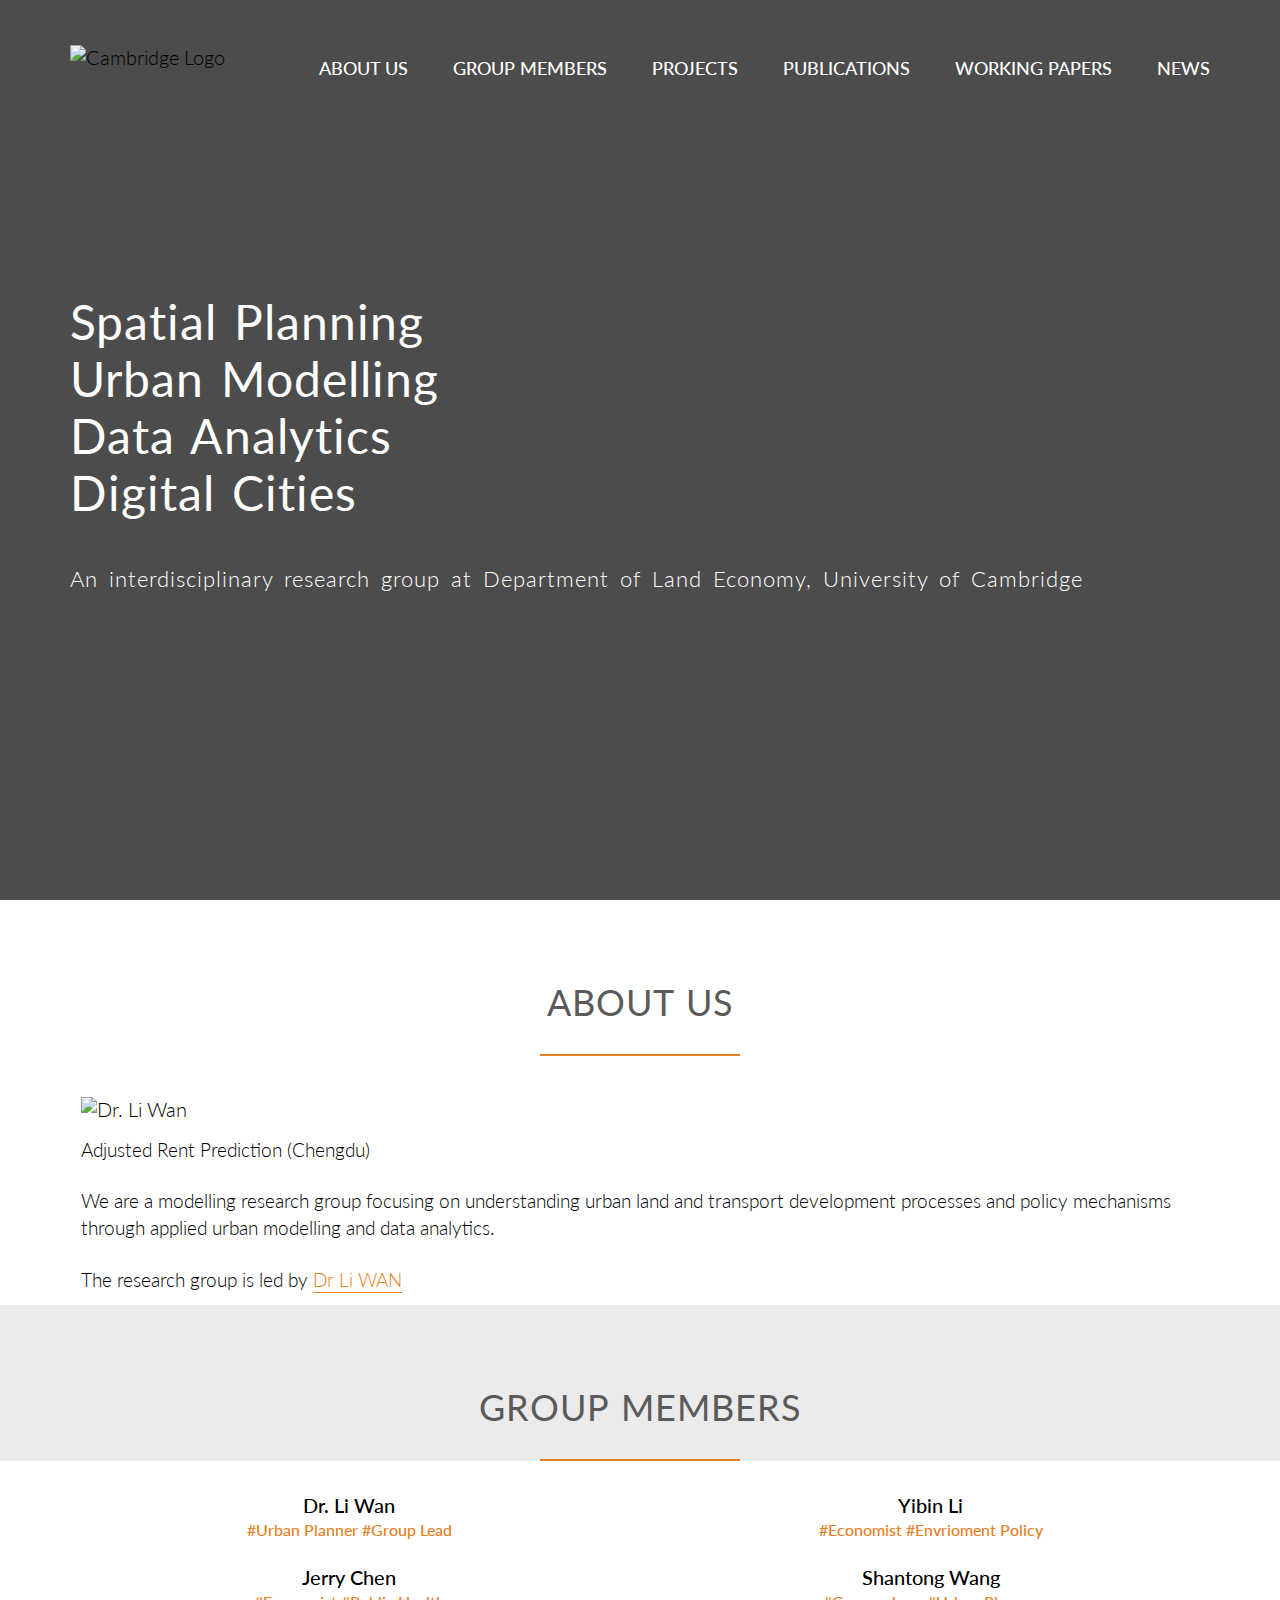
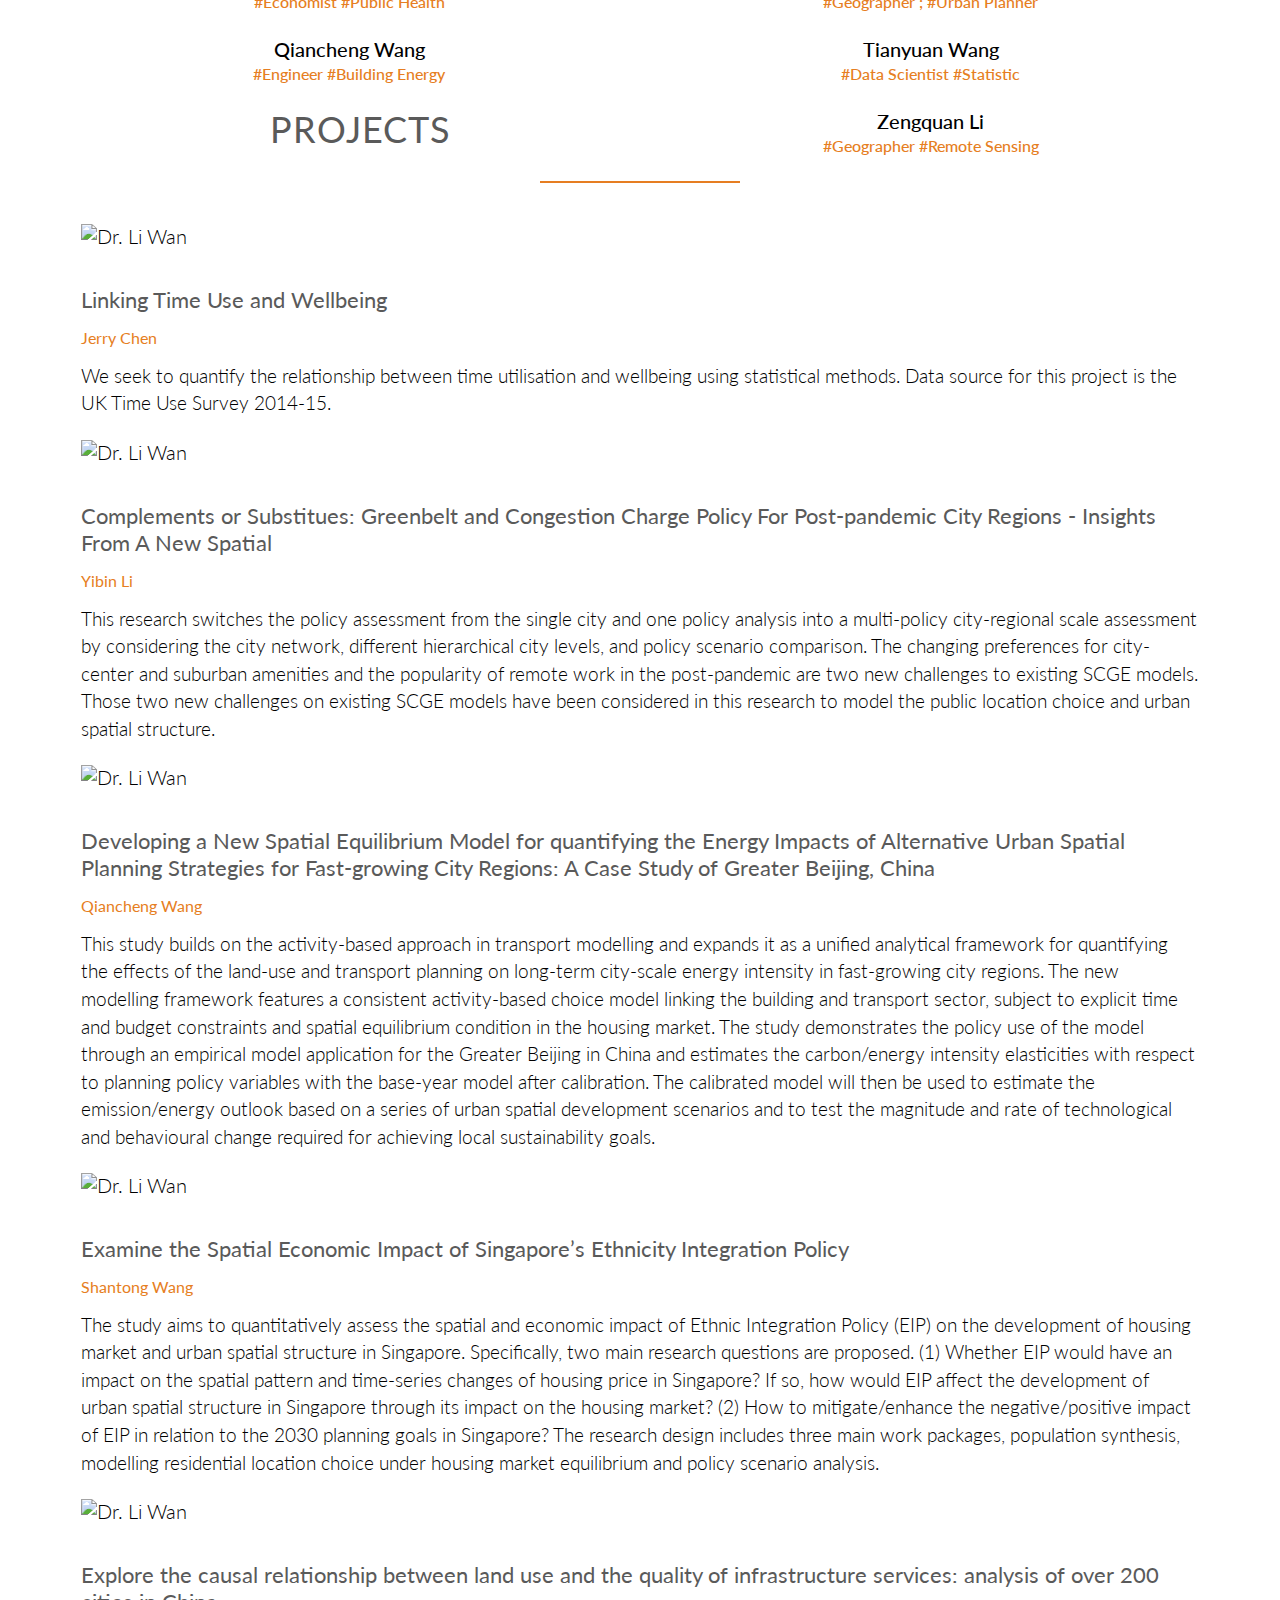
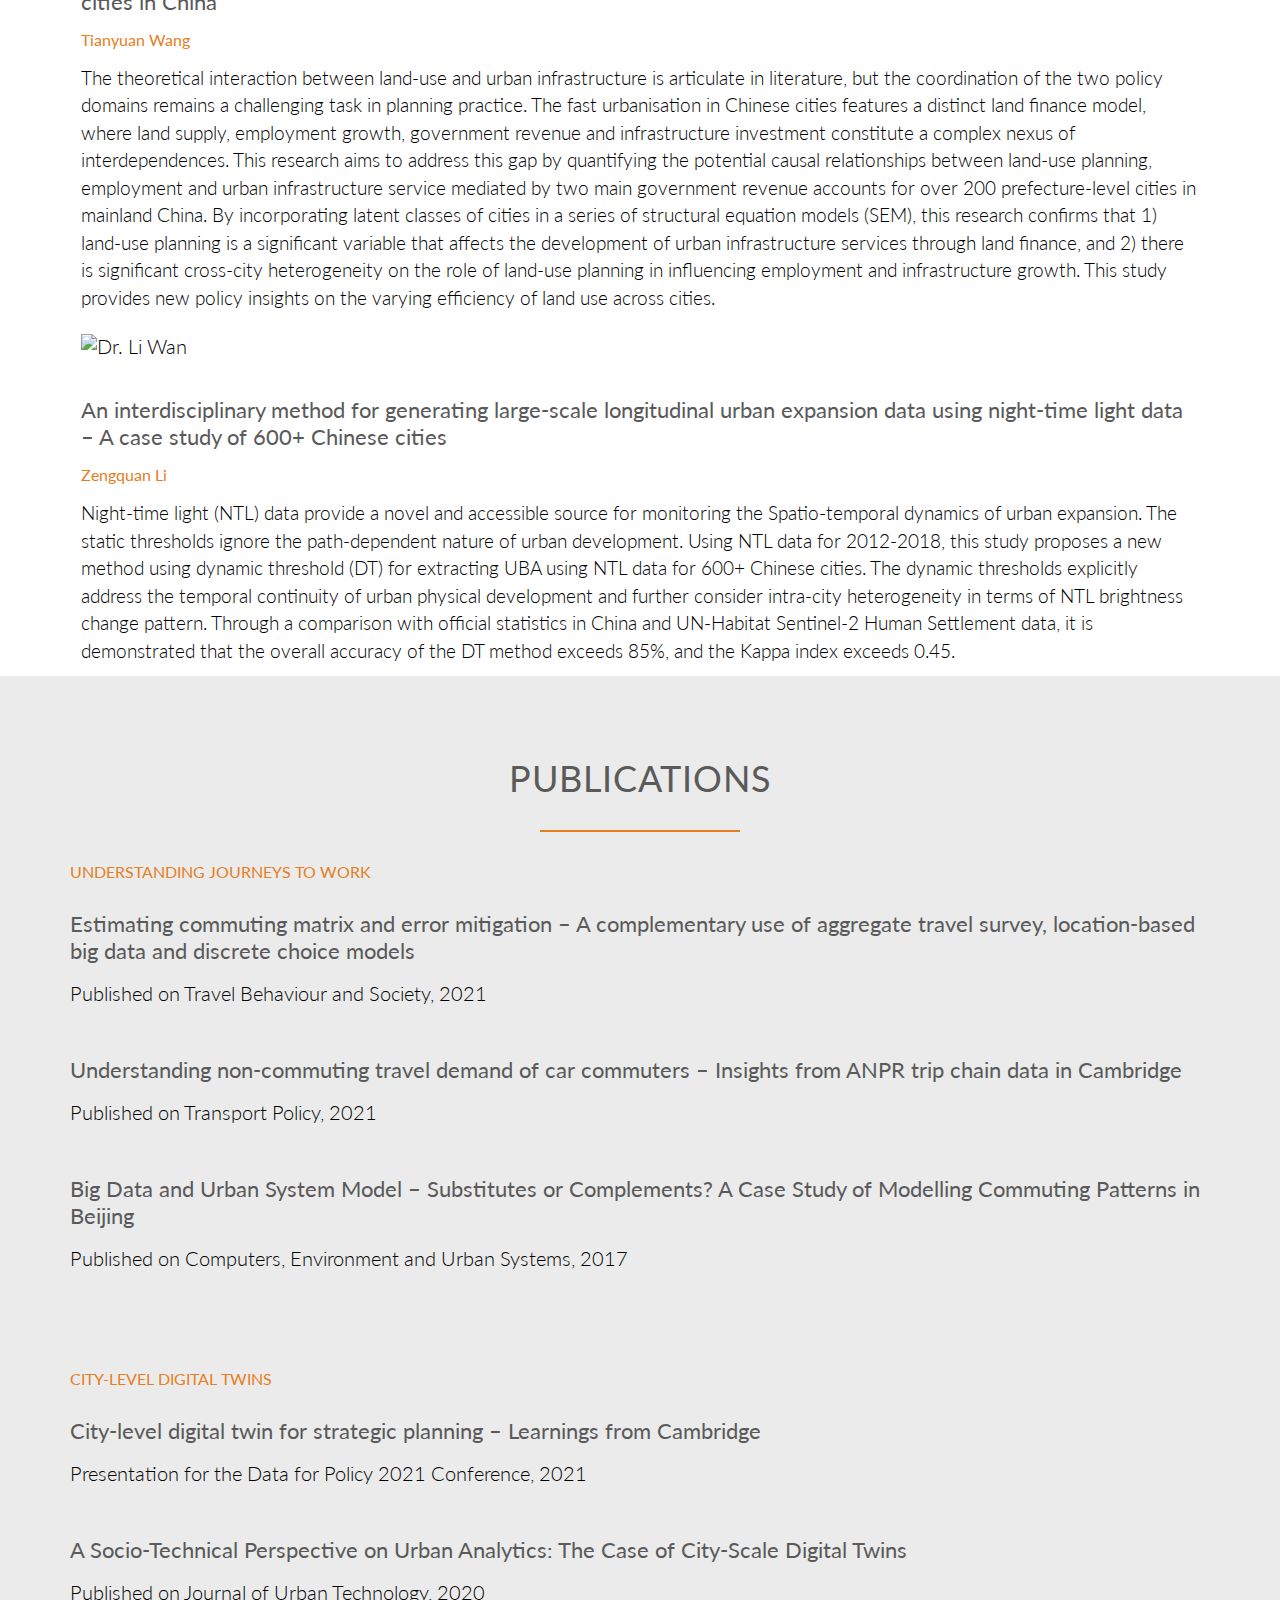
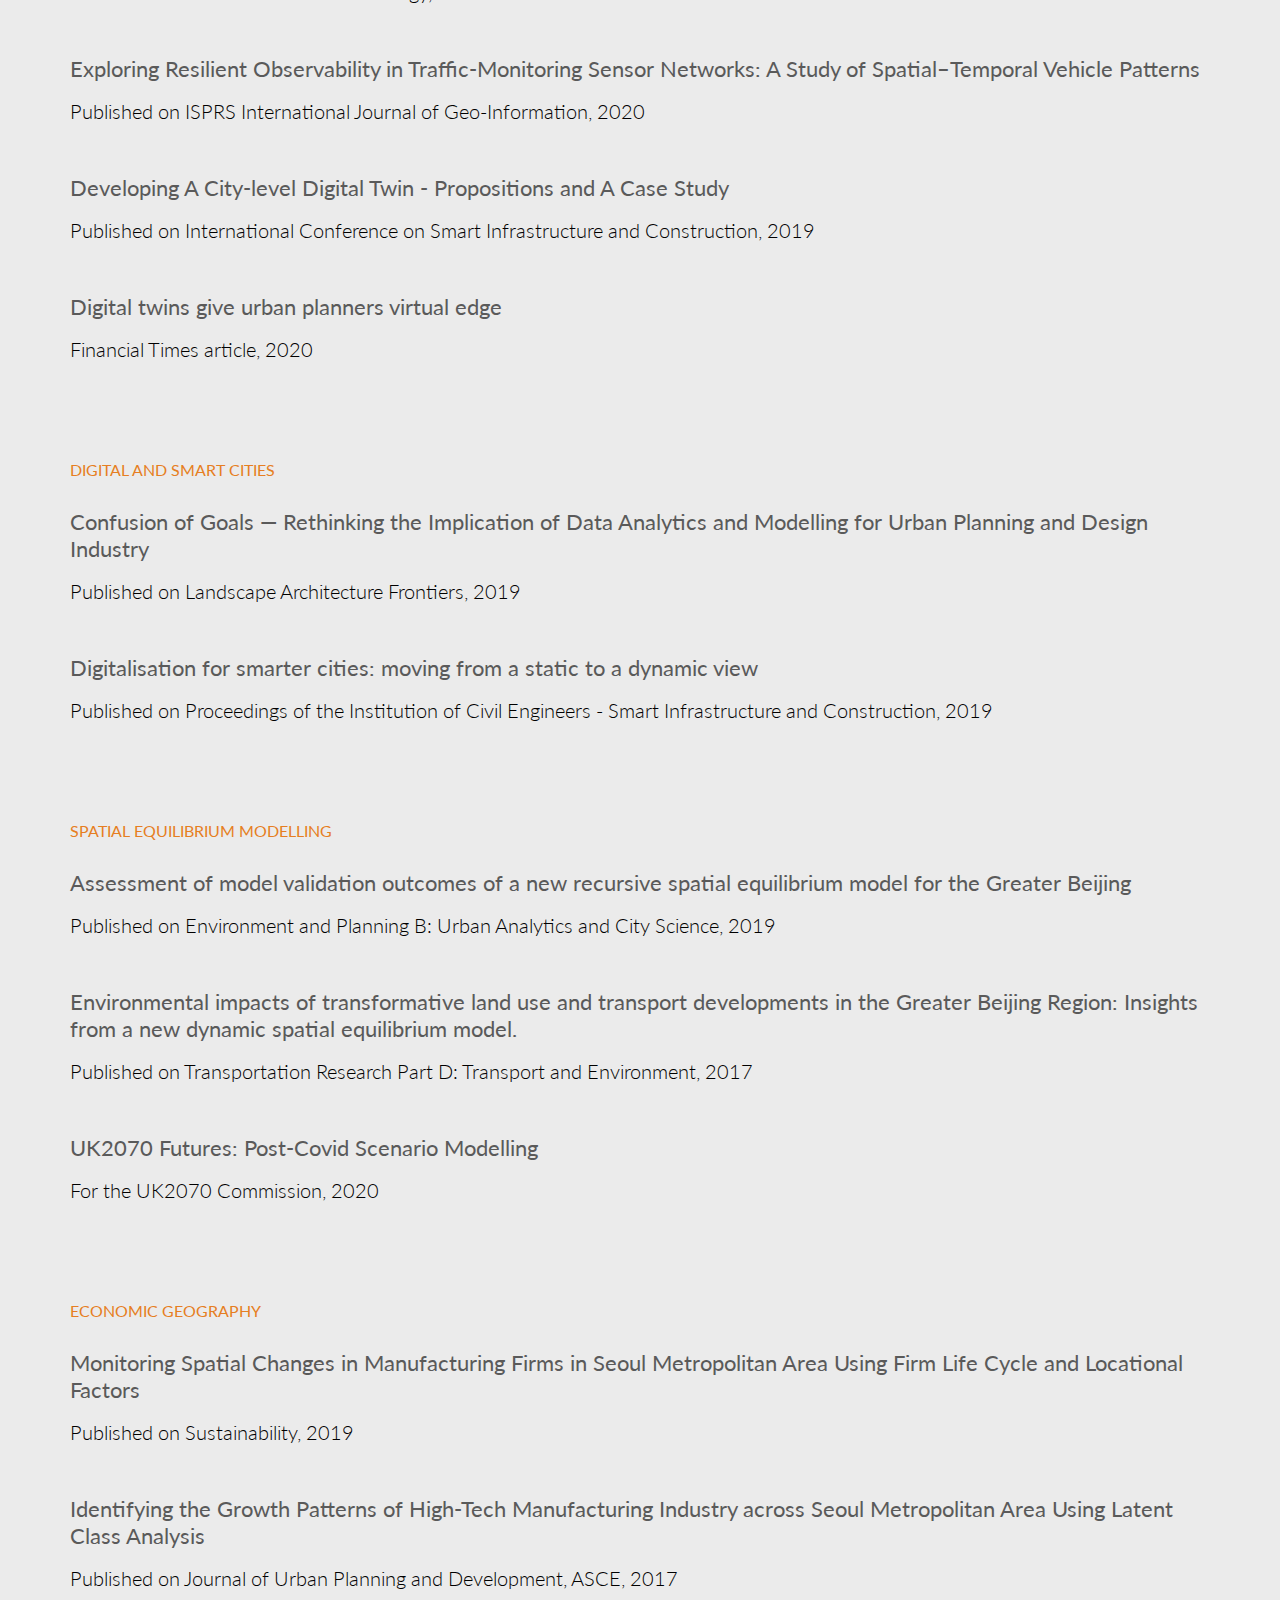
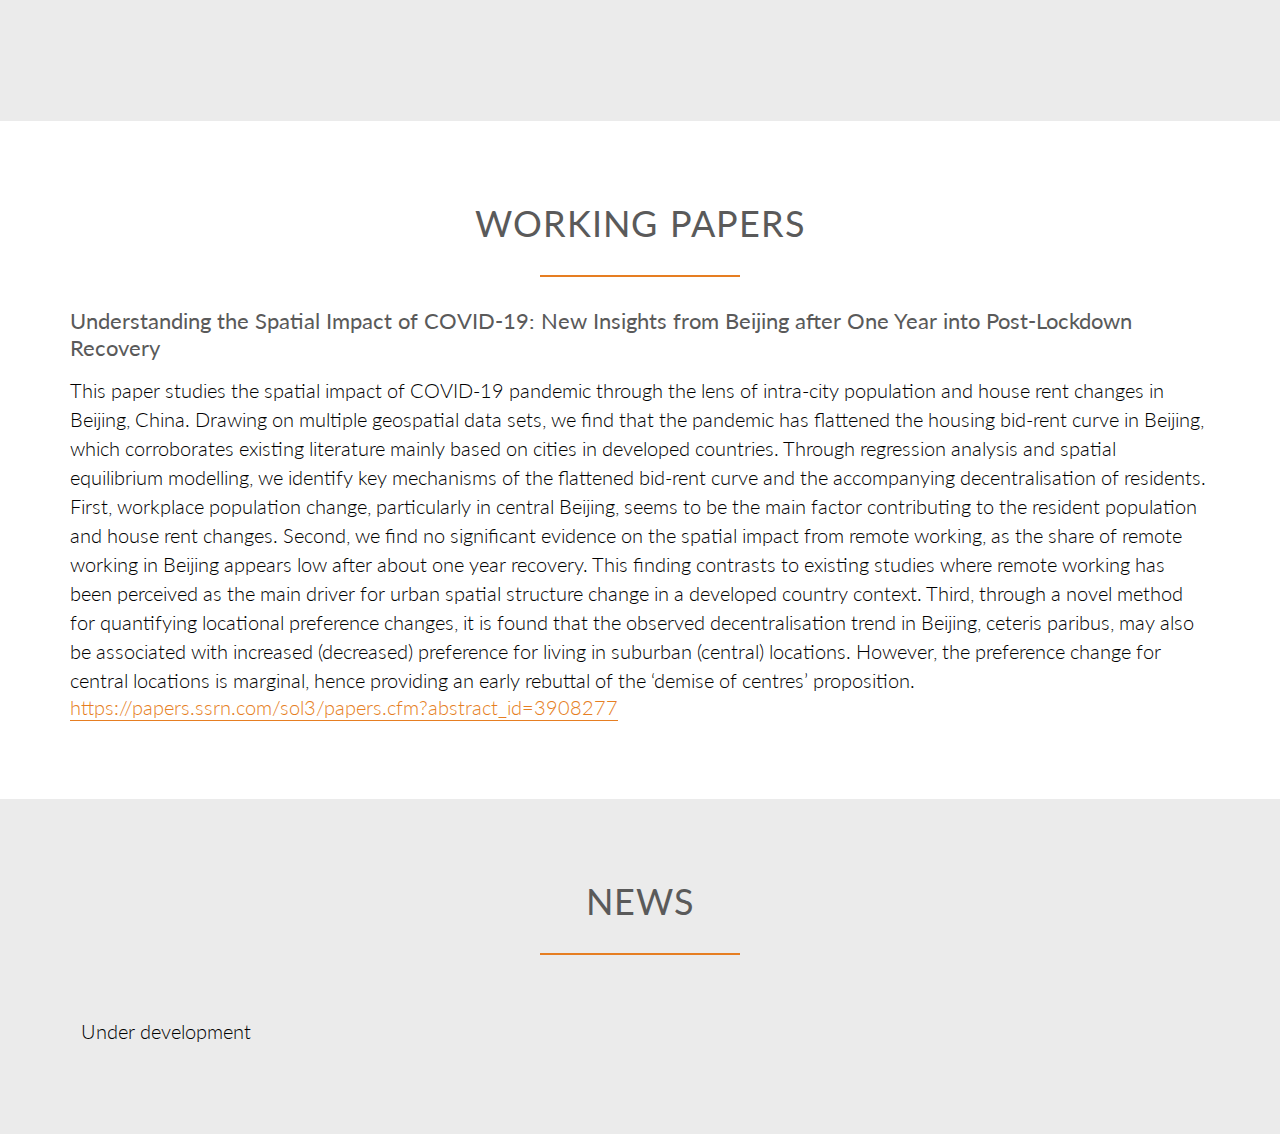
==== commit d31c0520: "Add files via upload" ====
--- a/index.html
+++ b/index.html
@@ -28,7 +28,7 @@
 
 
 	<!-- title page -->
-	<title>CUMG</title>
+	<title>Urban Modelling</title>
     
     
 </head>
@@ -66,6 +66,7 @@
 				<figure>
 					<img src="assets/imgs/bg2.jpg" alt="Dr. Li Wan">
 				</figure>
+				<p>Adjusted Rent Prediction (Chengdu)</p>
 			</div>
 			<div class="col span-2-of-3 box">
 				<p>We are a modelling research group focusing on understanding urban land and transport development processes and policy mechanisms through applied urban modelling and data analytics. </p>
@@ -213,126 +214,84 @@
 	</section>
 
 	<section class="section-contact section-spacing" id="publications">
-		<div class="row">
 			<h2>PUBLICATIONS</h2>
-			<div class="row">
-			<div class="col span-1-of-3 box">
-			</div>
-			<div class="col span-2-of-3 box">
+			<div class="row">		
 				<h6>UNDERSTANDING JOURNEYS TO WORK</h6>
 				<br>
-				<h3>Estimating commuting matrix and error mitigation – A complementary use of aggregate travel survey, location-based big data and discrete choice models</h3>
-				<h4>#Matrix estimation #Commuting #Location-based big data #Mobile phone data #Transport modelling</h4>
-				<p>The prevalence of location-based big data has opened a new research frontier for estimating origin–destination commuting matrices for cities where granular flow data are not yet available from official sources. However, investigations into estimation errors and potential correction methods have been rare in the literature. To address the research gap, this paper first compares the performance of two estimated commuting matrices for Shanghai, derived by two distinct matrix estimation methods, namely a big-data approach using mobile phone signalling data and a discrete choice model for simulating the residential location of commuters. The empirical results indicate an outstanding analytical complementarity of the two approaches. A novel method is then proposed for mitigating the errors associated with the big-data approach. The proposed method features a selective blending of the big-data based flow estimation and the model-based estimation. By comparing the blended flow estimation with benchmark travel statistics, we find that the proposed method would significantly reduce the estimation errors and hence improve the robustness of the estimated matrix. It is expected that the proposed method will set a new standard for correcting potential errors in big-data based flow estimation. </p>
-			<a href="https://doi.org/10.1016/j.tbs.2021.04.012">https://doi.org/10.1016/j.tbs.2021.04.012</a>
-			<br>
-			<br>
-			    <h3>Understanding non-commuting travel demand of car commuters – Insights from ANPR trip chain data in Cambridge</h3>
-                <h4>#Travel demand #ANPR #Traffic sensing #Transport modelling #Commuting travel</h4>
-                <p>The paper investigates the non-commuting travel demand of car commuters using Automatic Number Plate Recognition (ANPR) trip chain data in Cambridge, UK. A novel rule-based algorithm is developed for identifying commuting vehicles and the associated non-commuting trips. Identification results are validated with external data. Non-commuting travel demand is investigated in terms of trip probability, average trip frequency, duration and demand elasticity. The study finds that, first, non-commuting trips represent a significant source of travel demand for car commuters – car commuters who engage in non-commuting activities in their daily trip chains would on average spend approximately 2.7hr on those activities including travel time on a typical workday in Cambridge. Second, longer working hours are associated with a lower probability of engaging in non-commuting trips, implying a substitution effect within the daily travel time budget. Last, in terms of travel demand elasticity, non-commuting trips starting in the early morning (6–9am) are less elastic than those starting in the morning (9–12am) and during the lunch break (12-3pm). The varying demand elasticities are likely to be attributed to the different travel constraints associated with certain trip purposes. Implications for post-pandemic traffic demand and management are drawn.</p>
-	            <a href="https://doi.org/10.1016/j.tranpol.2021.03.021">https://doi.org/10.1016/j.tranpol.2021.03.021</a>			
-			<br>
-			<br>
-			<h3>Big Data and Urban System Model – Substitutes or Complements? A Case Study of Modelling Commuting Patterns in Beijing</h3>
-			<h4>#Big dataSpatial equilibrium #Land-use and transport model #Commuting</h4>
-			<p>The emergence of urban big data is transforming the existing research paradigms in urban studies. New theories and analytical methods are required to meet the methodological challenges. This paper empirically compares a data-driven approach and an urban-system-model approach through a case study of modelling the commuting patterns in Beijing. For the data-driven approach, the novel location-based-services (LBS) data are explored to identify the employment-residence location of the service users. For the modelling approach, a spatial equilibrium model is calibrated for base year 2010 and is used to simulate the commuting patterns for Beijing 2015 based on exogenous development projections. The results of the two approaches are then compared against the benchmark statistics for Beijing 2015. The comparison shows that the LBS data perform better in detecting residence locations than employment locations. The model prediction fits better with the benchmark, while the errors of the LBS data tend to vary significantly across space. For amplifying the LBS sample data to represent the full population, uniform scale factor thus should be avoided. In addition, the ineffectiveness of representing short-distance commuting for the LBS data is revealed by the comparison with the model predicted flows. In light of the strength and weakness of the respective approach, the prospect of a collaborative use of big data and urban system models is explored in the conclusion.</p>
-	        <a href="https://doi.org/10.1016/j.compenvurbsys.2017.10.004">https://doi.org/10.1016/j.compenvurbsys.2017.10.004</a>
+				<a href="https://doi.org/10.1016/j.tbs.2021.04.012"><h3>Estimating commuting matrix and error mitigation – A complementary use of aggregate travel survey, location-based big data and discrete choice models</h3></a> 
+				<p>Published on Travel Behaviour and Society, 2021</p>					
+			<br>
+			<br>
+			    <a href="https://doi.org/10.1016/j.tranpol.2021.03.021"><h3>Understanding non-commuting travel demand of car commuters – Insights from ANPR trip chain data in Cambridge</h3></a>
+			    <p>Published on Transport Policy, 2021</p>              			
+			<br>
+			<br>
+			<a href="https://doi.org/10.1016/j.compenvurbsys.2017.10.004"><h3>Big Data and Urban System Model – Substitutes or Complements? A Case Study of Modelling Commuting Patterns in Beijing</h3></a>
+	        <p>Published on Computers, Environment and Urban Systems, 2017</p>
             <br>
 			<br>
 			<br>
 			<br>
             <h6>CITY-LEVEL DIGITAL TWINS</h6>
             <br>
-            <h3>City-level digital twin for strategic planning – Learnings from Cambridge</h3>
-            <a href="https://www.youtube.com/watch?v=B9TOirZ6760">https://www.youtube.com/watch?v=B9TOirZ6760</a>
-            <br>
-            <br>
-            <h3>A Socio-Technical Perspective on Urban Analytics: The Case of City-Scale Digital Twins</h3>
-            <h4>#Digital twins #Urban modeling #Urban governance #Socio-technical perspective</h4>
-            <p>This paper demonstrates that a shift from a purely technical to a more socio-technical perspective has significant implications for the conceptualization, design, and implementation of smart city technologies. Such implications are discussed and illustrated through the case of an emerging urban analytics tool, the City-scale Digital Twin. Based on interdisciplinary insights and a participatory knowledge co-production and tool co-development process, including both researchers and prospective users, we conclude that in order to move beyond a mere “hype technology,” City-Scale Digital Twins must reflect the specifics of the urban and socio-political context.</p>
-            <a href="https://doi.org/10.1080/10630732.2020.1798177">https://doi.org/10.1080/10630732.2020.1798177</a>
-            <br>
-            <br>
-            <h3>Exploring Resilient Observability in Traffic-Monitoring Sensor Networks: A Study of Spatial–Temporal Vehicle Patterns</h3>
-            <h4>#Vehicle mobility #Resilience #Spatial–temporal analysis #Traffic-monitoring sensors #Sensor networks</h4>
-            <p>Vehicle mobility generates dynamic and complex patterns that are associated with our day-to-day activities in cities. To reveal the spatial–temporal complexity of such patterns, digital techniques, such as traffic-monitoring sensors, provide promising data-driven tools for city managers and urban planners. Although a large number of studies have been dedicated to investigating the sensing power of the traffic-monitoring sensors, there is still a lack of exploration of the resilient performance of sensor networks when multiple sensor failures occur. In this paper, we reveal the dynamic patterns of vehicle mobility in Cambridge, UK, and subsequently, explore the resilience of the sensor networks. The observability is adopted as the overall performance indicator to depict the maximum number of vehicles captured by the deployed sensors in the study area. By aggregating the sensor networks according to weekday and weekend and simulating random sensor failures with different recovery strategies, we found that (1) the day-to-day vehicle mobility pattern in this case study is highly dynamic and decomposed journey durations follow a power-law distribution on the tail section; (2) such temporal variation significantly affects the observability of the sensor network, causing its overall resilience to vary with different recovery strategies. The simulation results further suggest that a corresponding prioritization for recovering the sensors from massive failures is required, rather than a static sequence determined by the first-fail–first-repair principle. For stakeholders and decision-makers, this study provides insightful implications for understanding city-scale vehicle mobility and the resilience of traffic-monitoring sensor networks.</p>
-            <a href="https://doi.org/10.3390/ijgi9040247">https://doi.org/10.3390/ijgi9040247</a>
-            <br>
-            <br>
-            <h3>Developing A City-level Digital Twin - Propositions and A Case Study</h3>
-            <p>Inspired by the UK National Infrastructure Commission’s ambition of building a “digital twin” for the national infrastructure,
-this paper reviews some of the latest progress on digital twin development in the UK, particularly the recently published report “The Gemini
-Principles” by the Centre for Digital Built Britain. The paper further puts forwards six propositions on the city-level digital twin agenda, which
-stem from an ongoing research project on smart cities at the Cambridge Centre for Smart Infrastructure and Construction. It is argued that the
-development of a digital twin is progressive, where the digital twin as a technical apparatus and the social system that develops, operates and
-uses the digital twin must co-evolve together. On the one hand, our existing knowledge about cities and infrastructure would define how well
-we could build and evaluate the digital twin; on the other hand, thanks to artificial intelligence, the digital twin could potentially produce new
-knowledge that complements ours. In the context of developing smart cities, the paper points out that the digital twin is not a context-free
-technology that can be simply purchased and installed onto existing governance systems. To develop a purposeful digital twin application, the
-insights and changes from the governance perspective are essential. The paper also introduces the research plan for developing a digital twin
-pilot for the Cambridge sub-region, which serves as a case study to test the proposed propositions.</p>
-            <a href="https://doi.org/10.1680/icsic.64669.187">https://doi.org/10.1680/icsic.64669.187</a>
-            <br>
-            <br>
-            <a href="https://www.ft.com/content/15851b06-1b6f-11ea-81f0-0c253907d3e0">Financial Times article (2020) - Digital twins give urban planners virtual edge</a>
+            <a href="https://www.youtube.com/watch?v=B9TOirZ6760"><h3>City-level digital twin for strategic planning – Learnings from Cambridge</h3></a>
+            <p>Presentation for the Data for Policy 2021 Conference, 2021</p>
+            <br>
+            <br>
+             <a href="https://doi.org/10.1080/10630732.2020.1798177"><h3>A Socio-Technical Perspective on Urban Analytics: The Case of City-Scale Digital Twins</h3></a>
+             <p>Published on Journal of Urban Technology, 2020</p>
+            <br>
+            <br>
+            <a href="https://doi.org/10.3390/ijgi9040247"><h3>Exploring Resilient Observability in Traffic-Monitoring Sensor Networks: A Study of Spatial–Temporal Vehicle Patterns</h3></a>
+            <p>Published on ISPRS International Journal of Geo-Information, 2020</p>
+            <br>
+            <br>
+            <a href="https://doi.org/10.1680/icsic.64669.187"><h3>Developing A City-level Digital Twin - Propositions and A Case Study</h3></a>
+            <p>Published on International Conference on Smart Infrastructure and Construction, 2019</p>
+            <br>
+            <br>
+            <a href="https://www.ft.com/content/15851b06-1b6f-11ea-81f0-0c253907d3e0"><h3>Digital twins give urban planners virtual edge</h3></a>
+            <p>Financial Times article, 2020</p>
             <br>
 			<br>
 			<br>
 			<br>
 			<h6>DIGITAL AND SMART CITIES</h6>
 			<br>
-            <h3>Confusion of Goals — Rethinking the Implication of Data Analytics and Modelling for Urban Planning and Design Industry</h3>
-            <h4>#Big Data #Data Analytics #Urban Modelling #Socio-Technical #Urban Planning #Urban Design</h4>
-            <p>Inspired by the fast take-up of data analytics and modelling in urban planning and design in Chinese cities, this paper aims to address a serious knowledge gap in terms of using data to deliver better policy outcomes rather than technical outputs. Such a knowledge gap is discussed in the wider context of smart city development where technology deployment failed to deliver the expected policy benefits. Lessons thus can be, and should be, learnt from early experiments to prevent the data revolution in planning and design in Chinese cities from repeating the same failure. One of the key arguments is that, in order to leverage the potential power of data and analytics for the urban planning and design industry, a wider theoretical framework is required for rethinking the core role as well as core competence of the planning profession in China. It entails a diversion from the purely technical discourse and the disciplinary / professional silos, towards a sociotechnical perspective. A series of propositions are proposed to evoke more critical discussion about the digital agenda for urban planning and design.</p>
-            <a href="https://doi.org/10.15302/J-LAF-1-020014">https://doi.org/10.15302/J-LAF-1-020014</a>
-            <br>
-			<br>
-            <h3>Digitalisation for smarter cities: moving from a static to a dynamic view</h3>
-            <h4>#Knowledge management #Local government town #City planning</h4>
-            <p>This paper presents a critical review of the literature on smart cities informed by a sociotechnical perspective that views ‘smart city development’ as a dynamic change process that extends to both the technological apparatus of the city and the social environment that produces, maintains and uses it. The conclusions from the review are summarised in six propositions. The propositions contest the mainstream discourse that often culminates in a utopian vision where data collection, processing, analysis and sharing provide solutions to all urban problems and provide direction for the future advancement of smart city research and practice. Using the propositions as guidelines to underpin a multidisciplinary approach, the paper sets out a relational perspective based on notions of boundary spanning, coordination and management that can shed light on previously overlooked aspects of smart city transitions.</p>
-            <a href="https://doi.org/10.1680/jsmic.19.00001">https://doi.org/10.1680/jsmic.19.00001</a>
+            <a href="https://doi.org/10.15302/J-LAF-1-020014"><h3>Confusion of Goals — Rethinking the Implication of Data Analytics and Modelling for Urban Planning and Design Industry</h3></a>
+            <p>Published on Landscape Architecture Frontiers, 2019</p>
+            <br>
+			<br>
+            <a href="https://doi.org/10.1680/jsmic.19.00001"><h3>Digitalisation for smarter cities: moving from a static to a dynamic view</h3></a>
+            <p>Published on Proceedings of the Institution of Civil Engineers - Smart Infrastructure and Construction, 2019</p>
             <br>
 			<br>
 			<br>
 			<br>
             <h6>SPATIAL EQUILIBRIUM MODELLING</h6>
             <br>
-            <h3>Assessment of model validation outcomes of a new recursive spatial equilibrium model for the Greater Beijing</h3>
-            <h4>#Model validation #Satial equilibrium #Land use transportation interaction (LUTI) models #Recursive dynamics #Model calibration #Urban Modelling</h4>
-            <p>Robust calibration and validation of applied urban models are prerequisites for their successful, policy-cogent use. This is particularly important today when expert assessment is questioned and closely scrutinized. This paper proposes a new model calibration-validation strategy based on a spatial equilibrium model that incorporates multiple time horizons, such that the predictive capabilities of the model can be empirically tested. The model is implemented for the Greater Beijing city region and the model validation strategy is demonstrated over the Census years 2000 to 2010. Through forward/backward forecasting, the model validation helps to verify the stability of the model parameters as well as the predictive capabilities of the recursive equilibrium framework. The proposed modelling strategy sets a new standard for verifying and validating recursive equilibrium models. We also consider the wider implications of the approach.</p>
-            <a href="https://doi.org/10.1177/2399808317732575">https://doi.org/10.1177/2399808317732575</a>
-            <br>
-			<br>
-            <h3>Environmental impacts of transformative land use and transport developments in the Greater Beijing Region: Insights from a new dynamic spatial equilibrium model.</h3>
-            <h4>#Travel demand forecasting #Urban transport emissions #Transformative development #Land use/transport coordination #Land use dynamics #Spatial equilibrium model #Strategic transport model Greater Beijing</h4>
-            <p>This paper reports the insights into environmental impacts of the ongoing transformative land use and transport developments in Greater Beijing, from a new suite of dynamic land use, spatial equilibrium and strategic transport models that is calibrated for medium to long term land use and transport predictions. The model tests are focused on urban passenger travel demand and associated emissions within the municipality of Beijing, accounting for Beijing’s land use and transport interactions with Tianjin, Hebei and beyond. The findings suggests that background trends of urbanization, economic growth and income rises will continue to be very powerful drivers for urban passenger travel demand across all main modes of transport beyond 2030. In order to achieve the dual policy aims for a moderately affluent and equitable nation and reducing the absolute levels of urban transport emissions by 2030, road charging and careful micro-level coordination between land use, built form and public transport provision may need to be considered together for policy implementation in the near future.</p>
-            <a href="https://doi.org/10.1016/j.trd.2016.12.009">https://doi.org/10.1016/j.trd.2016.12.009</a>
-            <br>
-			<br>
-			<h3>UK2070 Futures: Post-Covid Scenario Modelling</h3>
-            <p>This post-COVID scenario modelling work at Cambridge University aims to understand
-a wide spectrum of longer-term spatial development prospects that the UK is facing,
-and consider cogent strategic policy interventions amidst an unprecedented period of
-uncertainties. </p>
-            <a href="http://uk2070.org.uk/wp-content/uploads/2020/09/UK2070-Futures-Post-COVID-Scenario-Modelling.pdf">http://uk2070.org.uk/wp-content/uploads/2020/09/UK2070-Futures-Post-COVID-Scenario-Modelling.pdf</a>
+            <a href="https://doi.org/10.1177/2399808317732575"><h3>Assessment of model validation outcomes of a new recursive spatial equilibrium model for the Greater Beijing</h3></a>
+            <p>Published on Environment and Planning B: Urban Analytics and City Science, 2019</p>
+            <br>
+			<br>
+            <a href="https://doi.org/10.1016/j.trd.2016.12.009"><h3>Environmental impacts of transformative land use and transport developments in the Greater Beijing Region: Insights from a new dynamic spatial equilibrium model.</h3></a>
+            <p>Published on Transportation Research Part D: Transport and Environment, 2017</p>
+            <br>
+			<br>
+			<a href="http://uk2070.org.uk/wp-content/uploads/2020/09/UK2070-Futures-Post-COVID-Scenario-Modelling.pdf"><h3>UK2070 Futures: Post-Covid Scenario Modelling</h3></a>
+			<p>For the UK2070 Commission, 2020</p>
             <br>
 			<br>
 			<br>
 			<br>
             <h6>ECONOMIC GEOGRAPHY</h6>
             <br>
-            <h3>Monitoring Spatial Changes in Manufacturing Firms in Seoul Metropolitan Area Using Firm Life Cycle and Locational Factors</h3>
-            <h4>#Firm’s life cycle #Locational factors #Manufacturing firms #Model calibration #Monitoring spatial changes</h4>
-            <p> This paper diagnoses the development of the manufacturing industry in the Seoul Metropolitan Area (SMA) using portfolio and regression analyses. Following the life-cycle perspective, four types of spatial changes of firms have been identified, namely firm formation, inflow, outflow, and dissolution, which are applied to analyze the manufacturing development in SMA. For portfolio analysis, we propose the Net Formation Index and Net Inflow Index to measure the spatial changes of firms at the city level. The two indices facilitate horizontal comparison among cities in SMA in terms of firm growth from new opening and relocation. Using spatial regression analysis, we identify significant location factors that contribute to firm change patterns. Our tests show that a high level of industrial specialization (measured by location quotient) has a dual effect. On the one hand, high level specialization attracts new or inflow firms, particularly in the light and high-tech manufacturing industries. On the other hand, it leads to an increased number of closed or outflow firms, plausibly due to increased competition among local firms. The proposed methods can be applied to diagnose industrial development in clusters of inter-connected cities and design policy tools to boost the local industry.</p>
-            <a href="https://doi.org/10.3390/su11143808">https://doi.org/10.3390/su11143808</a>
-            <br>
-			<br>
-			<h3>Identifying the Growth Patterns of High-Tech Manufacturing Industry across Seoul Metropolitan Area Using Latent Class Analysis</h3>
-            
-            <p> Latent class analysis (LCA) is a well-established research method in social science for explaining observed correlations or variance by identifying latent classes, but it has rarely been applied in urban studies. This paper provides an empirical case of using LCA to identify the generic growth patterns of the high-tech manufacturing industry across locations in the Seoul metropolitan area (SMA). The presented model uses standardized high-tech industry growth data processed from firm registration data in SMA (2009–2014) as outcome variables, and incorporates the initial high-tech firm density in 2009 as a covariate, aiming to explore the possible link between identified growth patterns and initial high-tech firm density. The authors found that during 2009–2014 continuous growth of the high-tech industry was more likely to occur in locations with relatively low initial high-tech firm density. As firm density rose, fewer locations could have sustaining growth but increasingly relied on certain triggers to achieve further growth. The probability of falling into industrial decline also increased as high-tech firm density grew. In addition, locations with relatively low high-tech firm density were more likely to experience big fluctuations. The methodology and the findings presented in this paper are expected to contribute to industrial location choices and development studies in similar metropolitan areas.
-
-.</p>
-            <a href="https://doi.org/10.1061/(ASCE)UP.1943-5444.0000397">https://doi.org/10.1061/(ASCE)UP.1943-5444.0000397</a>
+            <a href="https://doi.org/10.3390/su11143808"><h3>Monitoring Spatial Changes in Manufacturing Firms in Seoul Metropolitan Area Using Firm Life Cycle and Locational Factors</h3></a>
+            <p>Published on Sustainability, 2019</p>
+            <br>
+			<br>
+			<a href="https://doi.org/10.1061/(ASCE)UP.1943-5444.0000397"><h3>Identifying the Growth Patterns of High-Tech Manufacturing Industry across Seoul Metropolitan Area Using Latent Class Analysis</h3></a>
+            <p>Published on Journal of Urban Planning and Development, ASCE, 2017</p>
             <br>
 			<br>
             </div>
@@ -348,17 +307,12 @@
     <section class="section-project section-spacing" id="datasharing">
 		<div class="row">
 			<h2>WORKING PAPERS</h2>
-			 <div class="row">
-			<div class="col span-1-of-3 box">
-				
-			</div>
-			<div class="col span-2-of-3 box">
-				<h3>Paper Title</h3>
-				<h4>Hashtag</h4>
-				<p> Abstract</p>
-				<a href="https://doi.org/10.1061/(ASCE)UP.1943-5444.0000397">downloadlink</a>
-			</div>
-		</div>
+			
+				<a href="https://papers.ssrn.com/sol3/papers.cfm?abstract_id=3908277"><h3>Understanding the Spatial Impact of COVID-19: New Insights from Beijing after One Year into Post-Lockdown Recovery</h3></a>
+				<p> This paper studies the spatial impact of COVID-19 pandemic through the lens of intra-city population and house rent changes in Beijing, China. Drawing on multiple geospatial data sets, we find that the pandemic has flattened the housing bid-rent curve in Beijing, which corroborates existing literature mainly based on cities in developed countries. Through regression analysis and spatial equilibrium modelling, we identify key mechanisms of the flattened bid-rent curve and the accompanying decentralisation of residents. First, workplace population change, particularly in central Beijing, seems to be the main factor contributing to the resident population and house rent changes. Second, we find no significant evidence on the spatial impact from remote working, as the share of remote working in Beijing appears low after about one year recovery. This finding contrasts to existing studies where remote working has been perceived as the main driver for urban spatial structure change in a developed country context. Third, through a novel method for quantifying locational preference changes, it is found that the observed decentralisation trend in Beijing, ceteris paribus, may also be associated with increased (decreased) preference for living in suburban (central) locations. However, the preference change for central locations is marginal, hence providing an early rebuttal of the ‘demise of centres’ proposition.</p>
+				<a href="https://papers.ssrn.com/sol3/papers.cfm?abstract_id=3908277">https://papers.ssrn.com/sol3/papers.cfm?abstract_id=3908277</a>
+			
+		
 		</div>
 	</section>
 
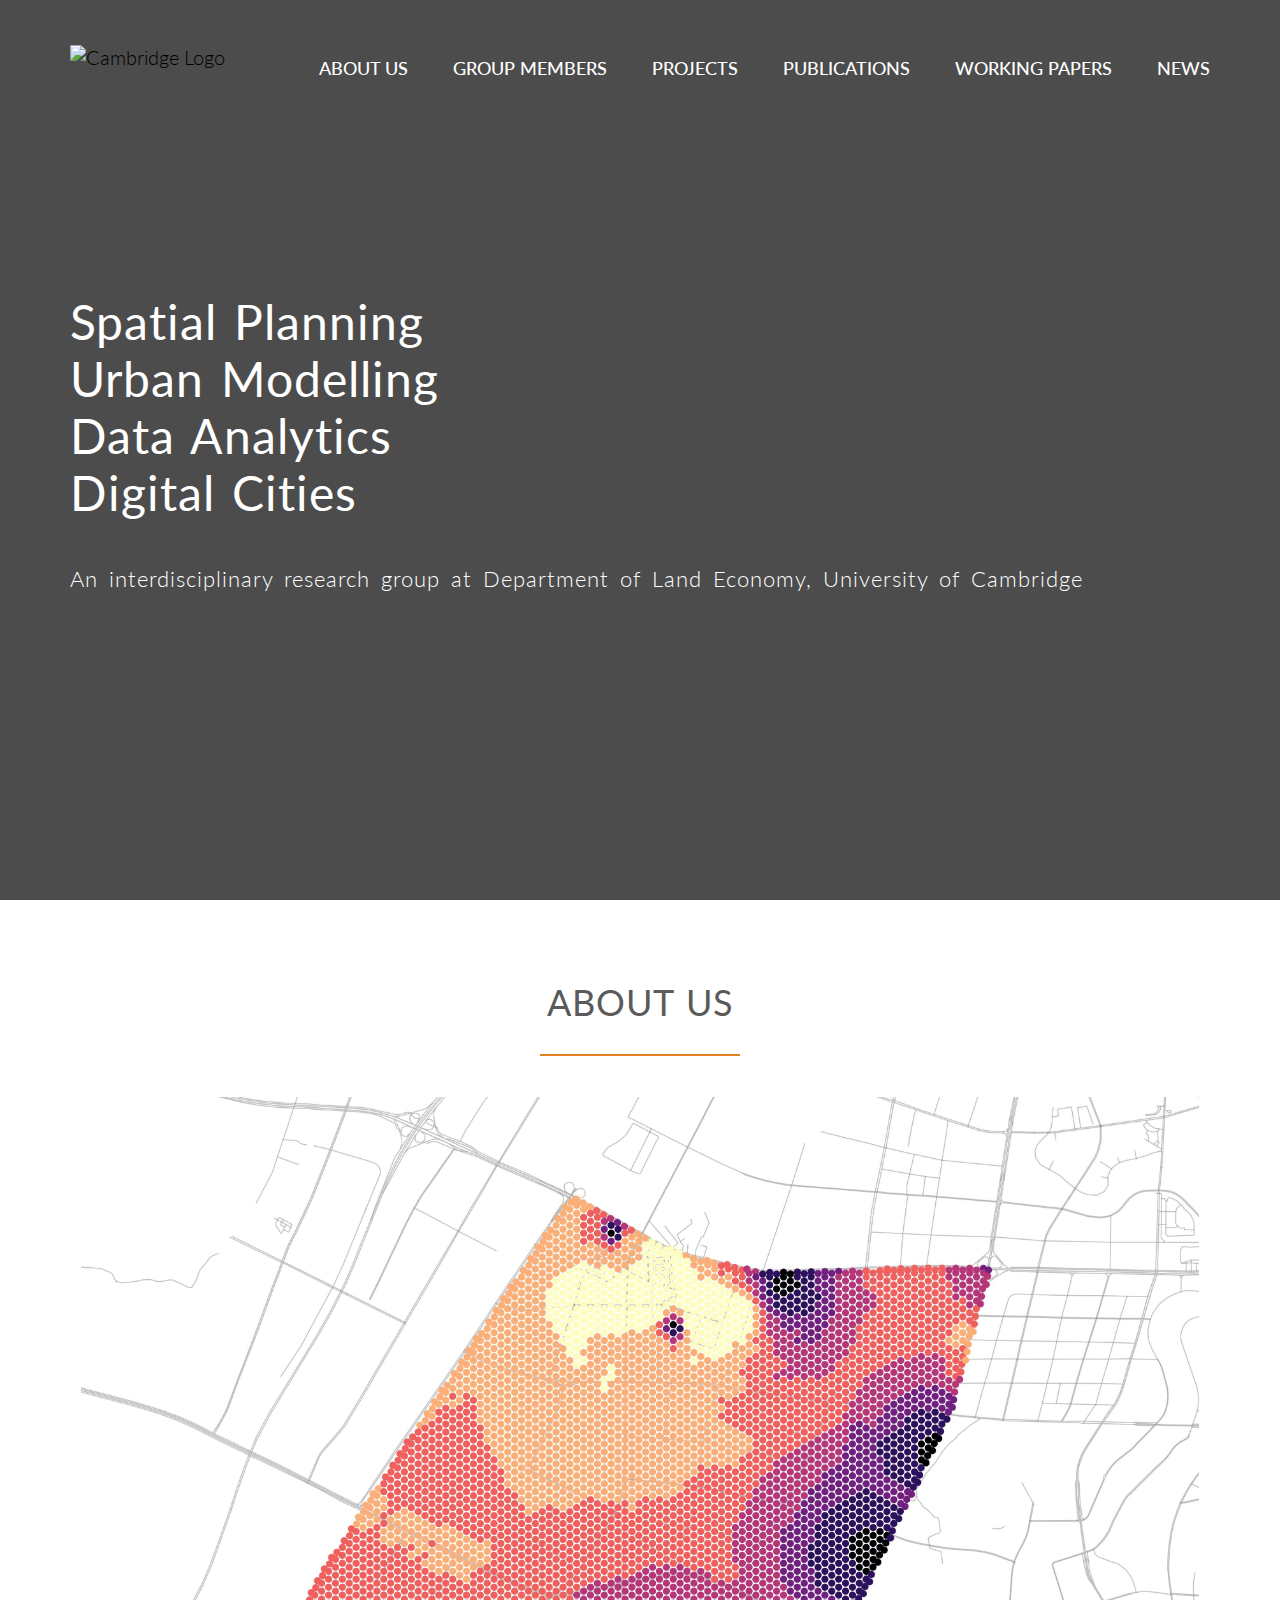
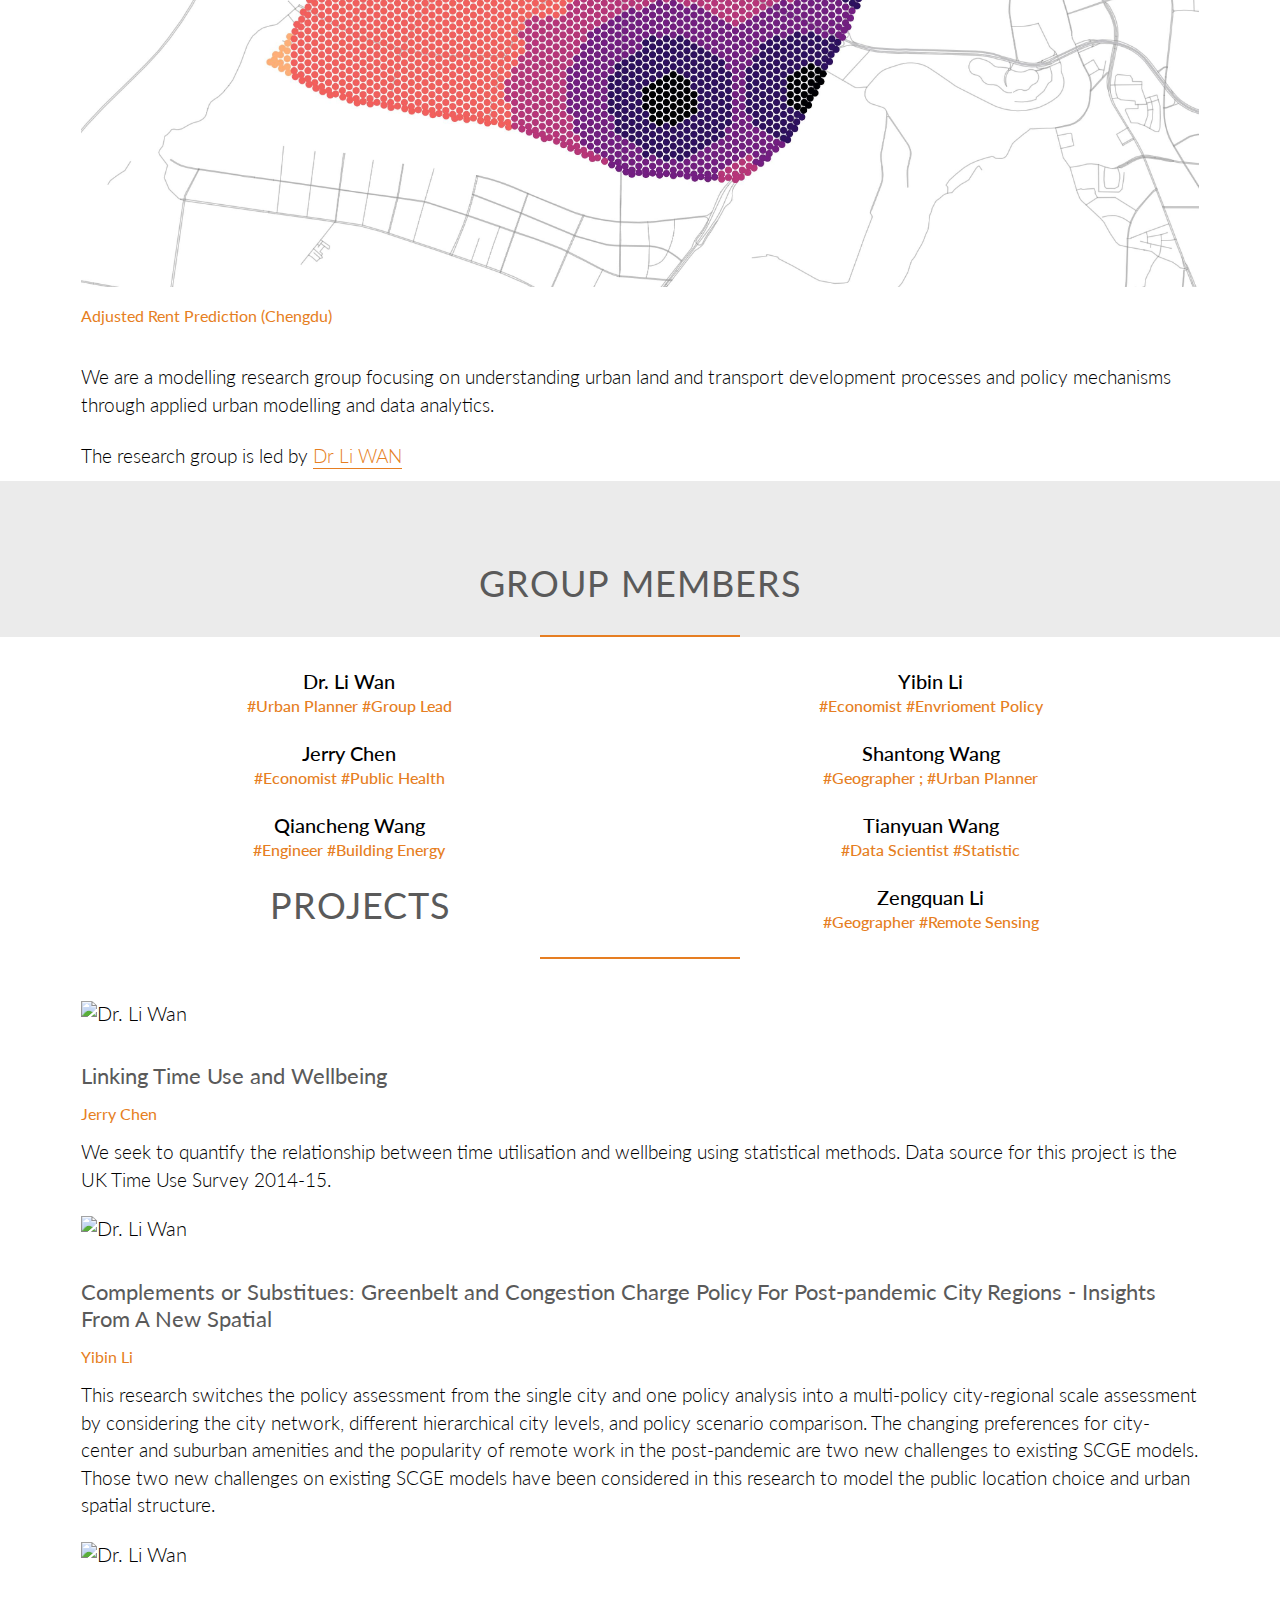
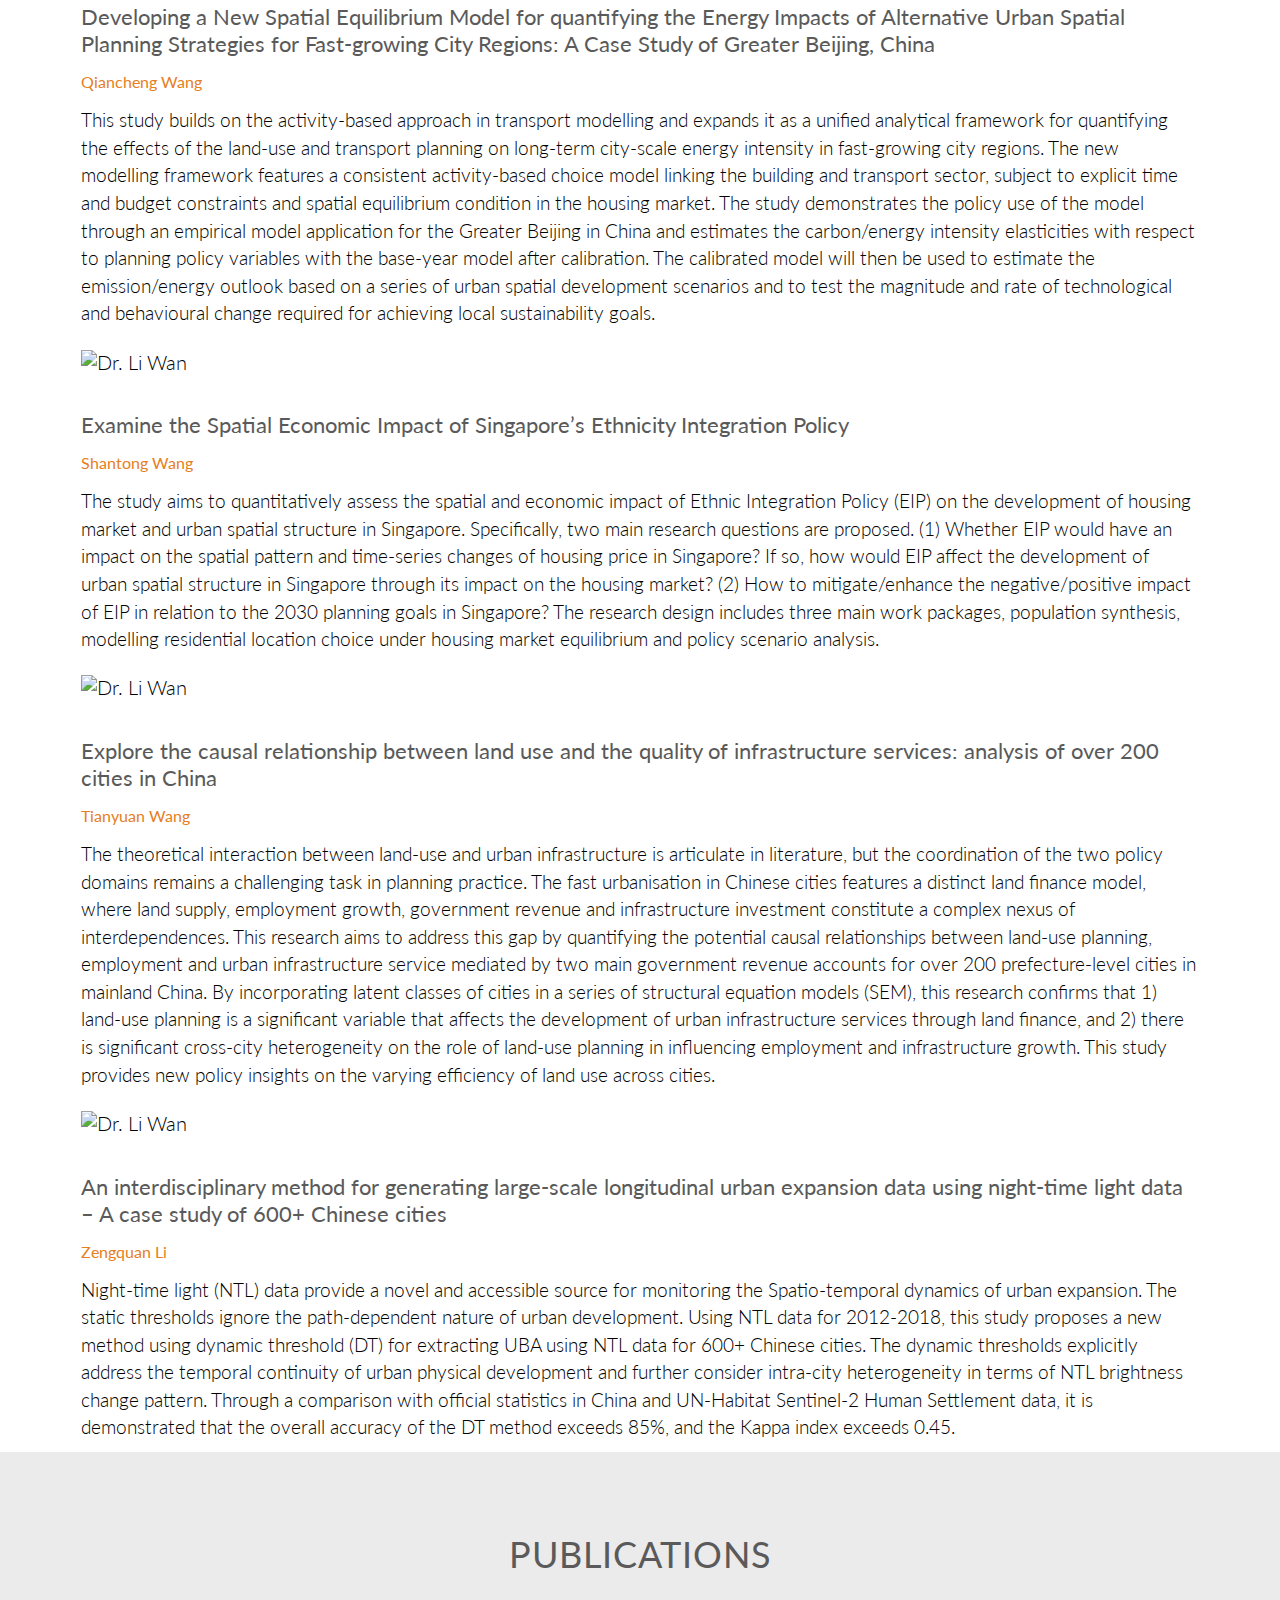
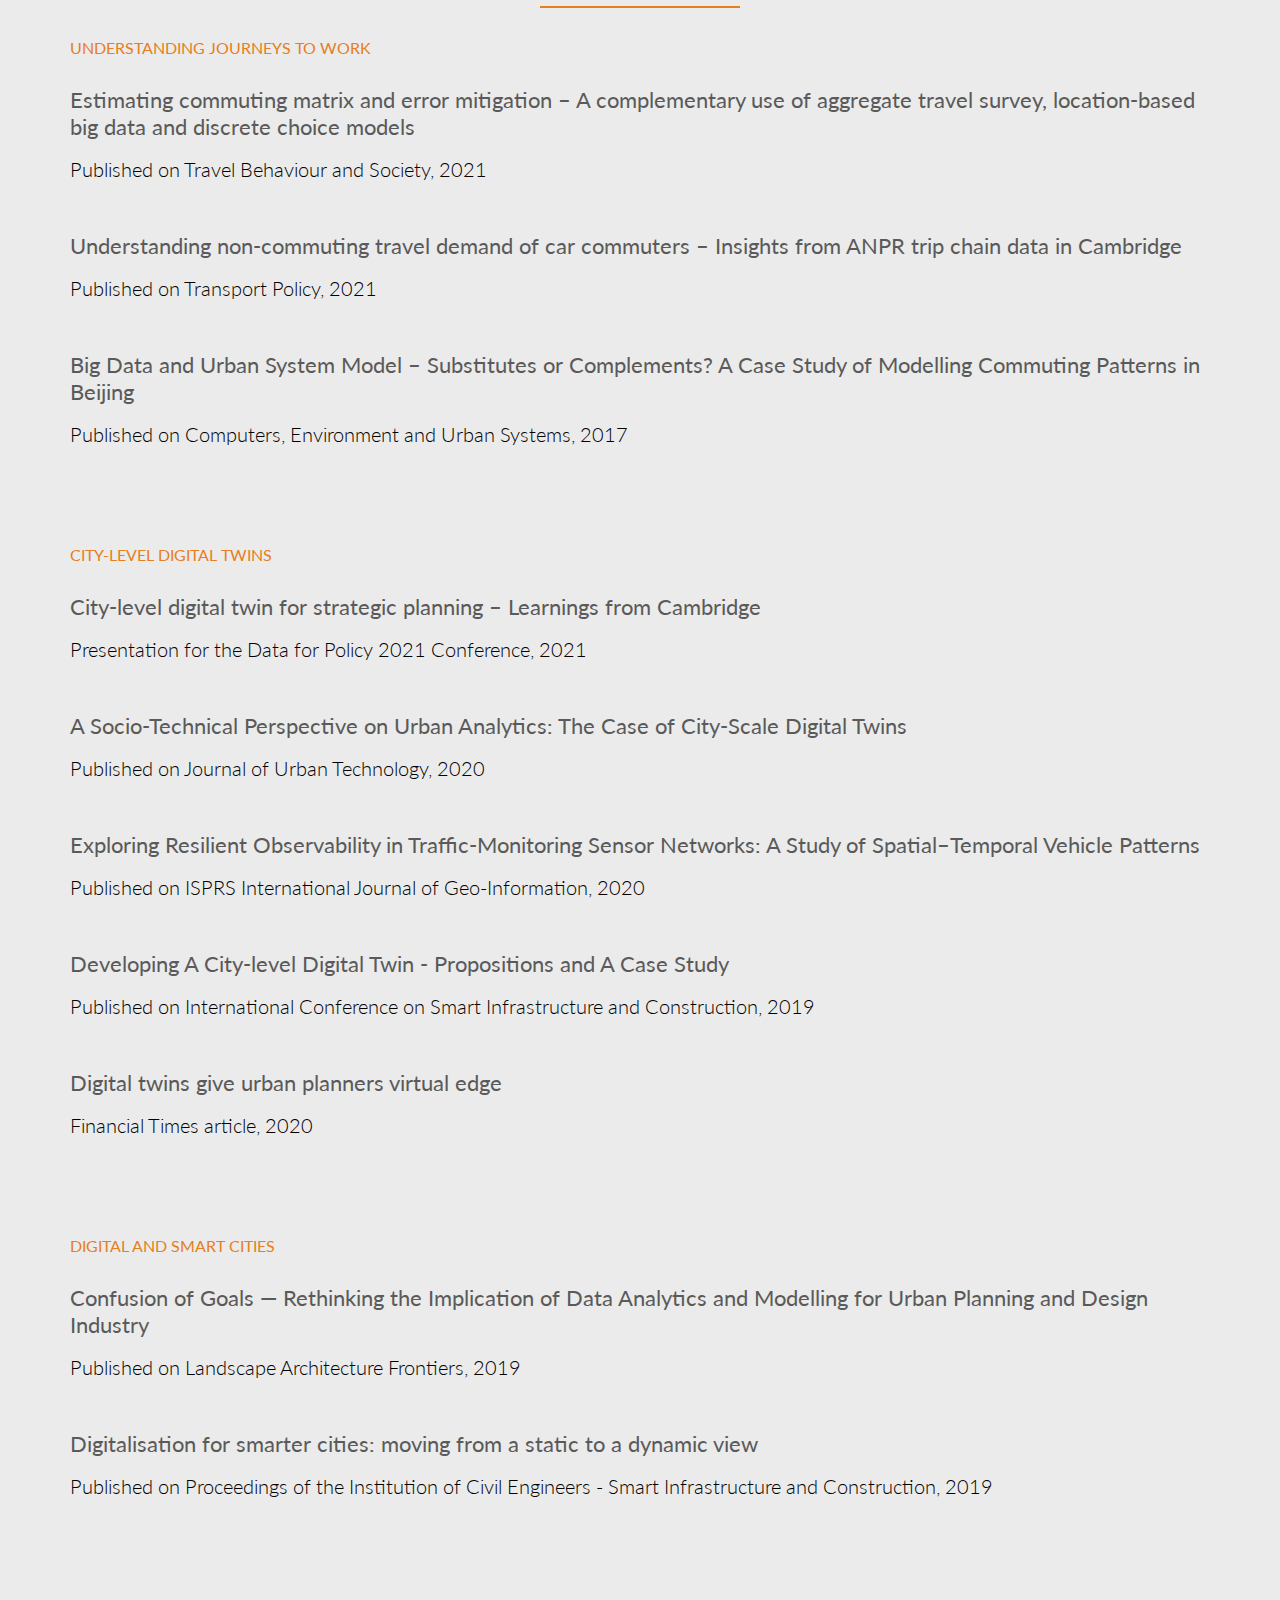
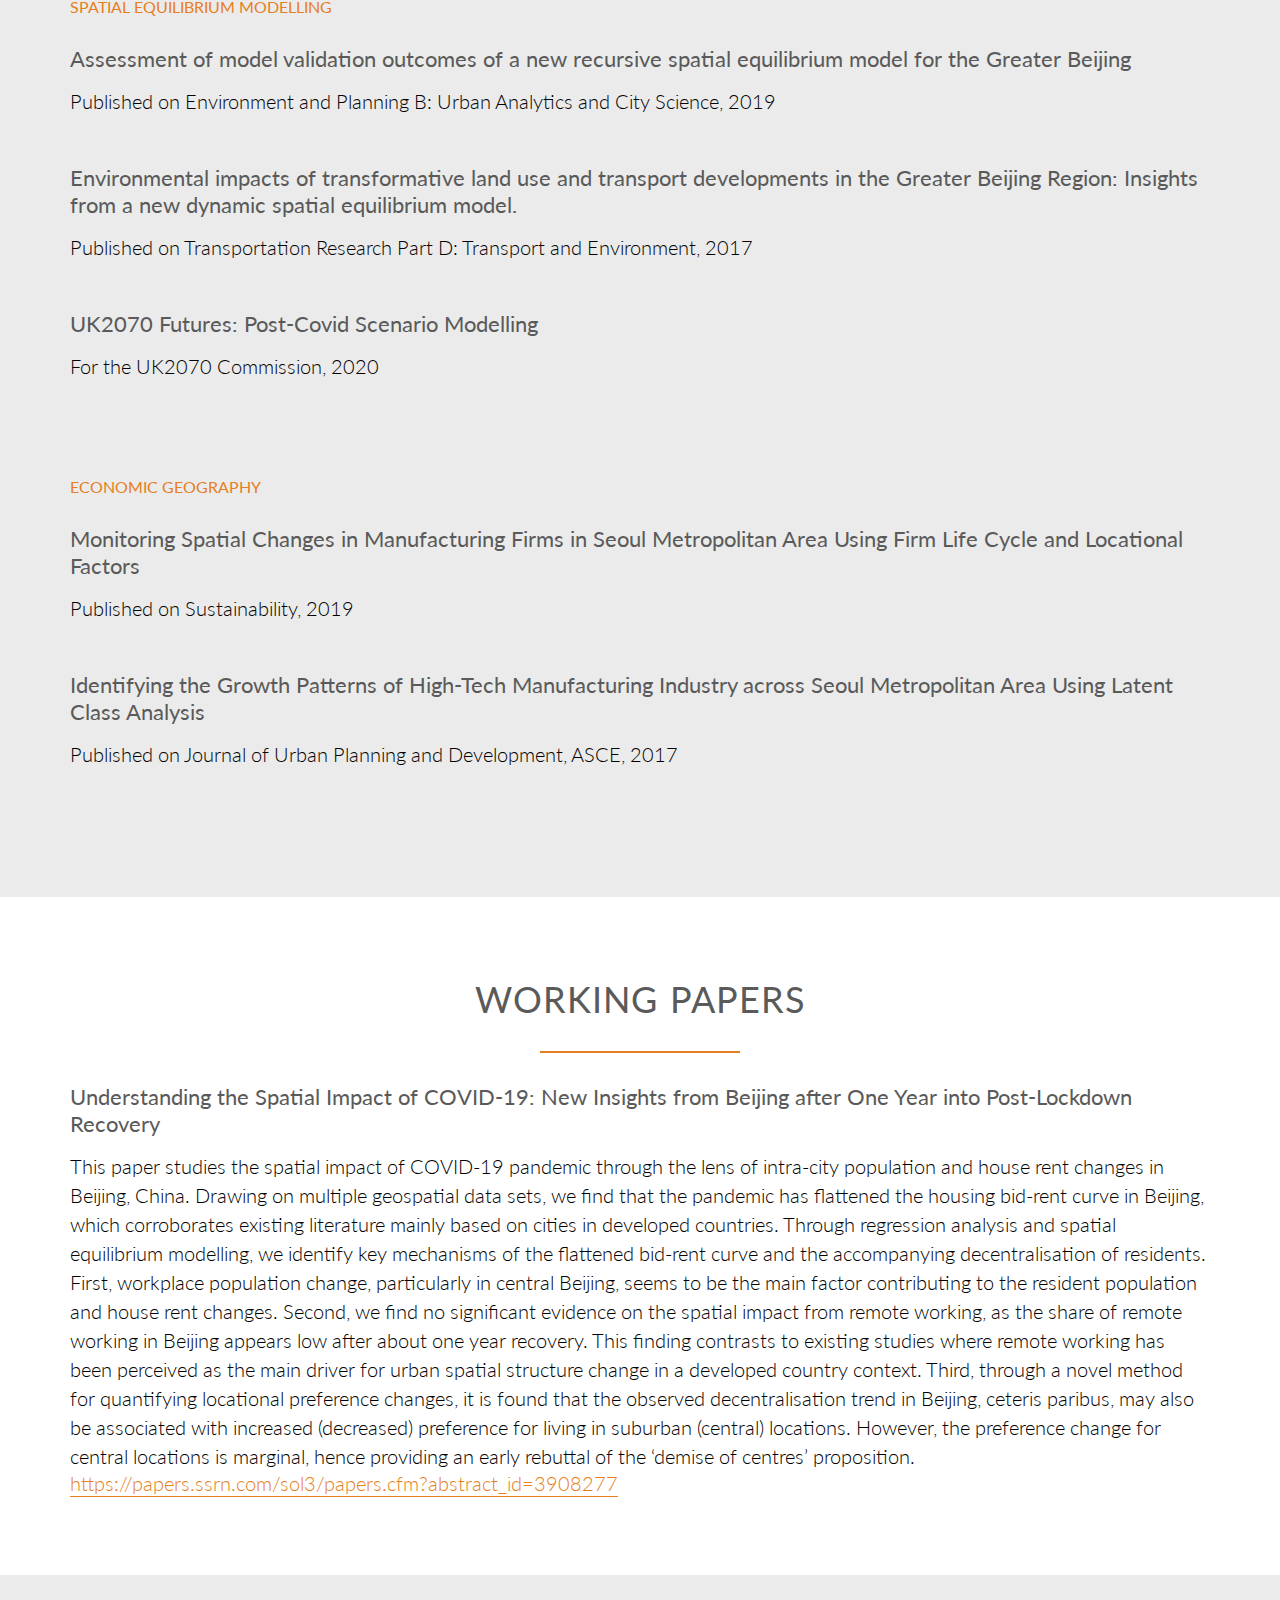
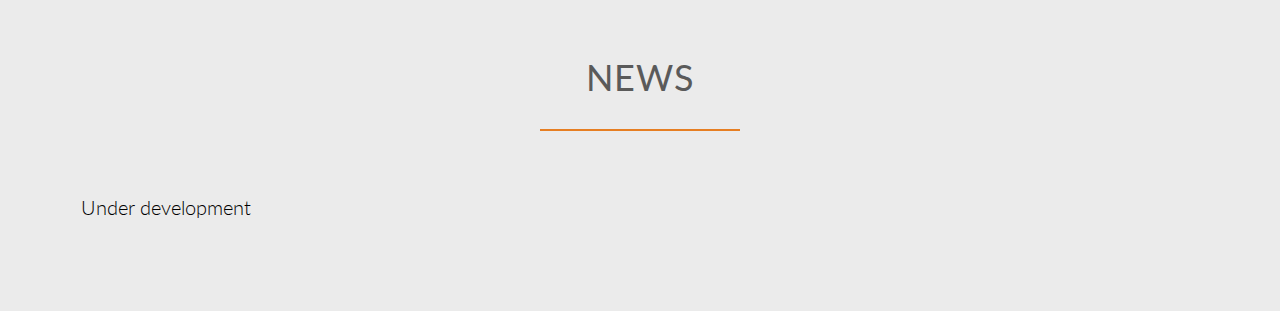
==== commit 5a59f629: "Add files via upload" ====
--- a/index.html
+++ b/index.html
@@ -66,7 +66,7 @@
 				<figure>
 					<img src="assets/imgs/bg2.jpg" alt="Dr. Li Wan">
 				</figure>
-				<p>Adjusted Rent Prediction (Chengdu)</p>
+				<h4>Adjusted Rent Prediction (Chengdu)</h4>
 			</div>
 			<div class="col span-2-of-3 box">
 				<p>We are a modelling research group focusing on understanding urban land and transport development processes and policy mechanisms through applied urban modelling and data analytics. </p>
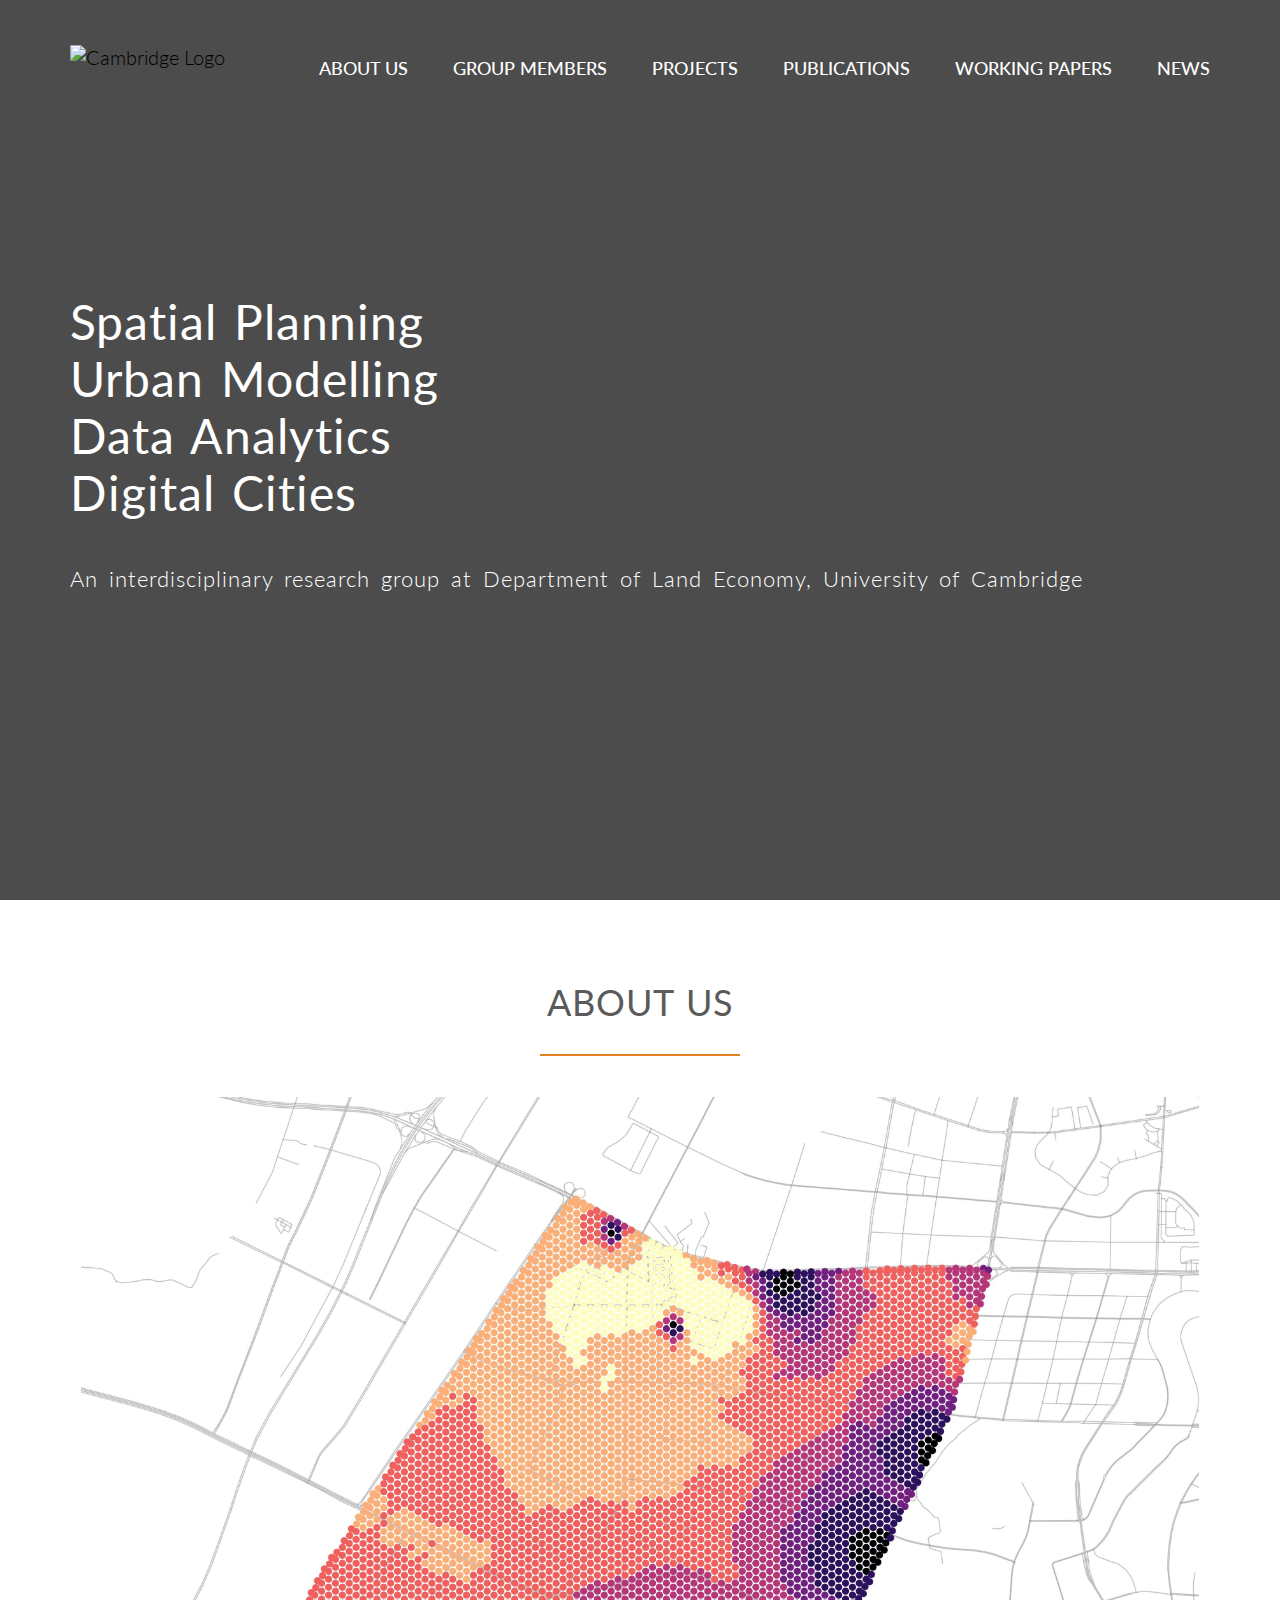
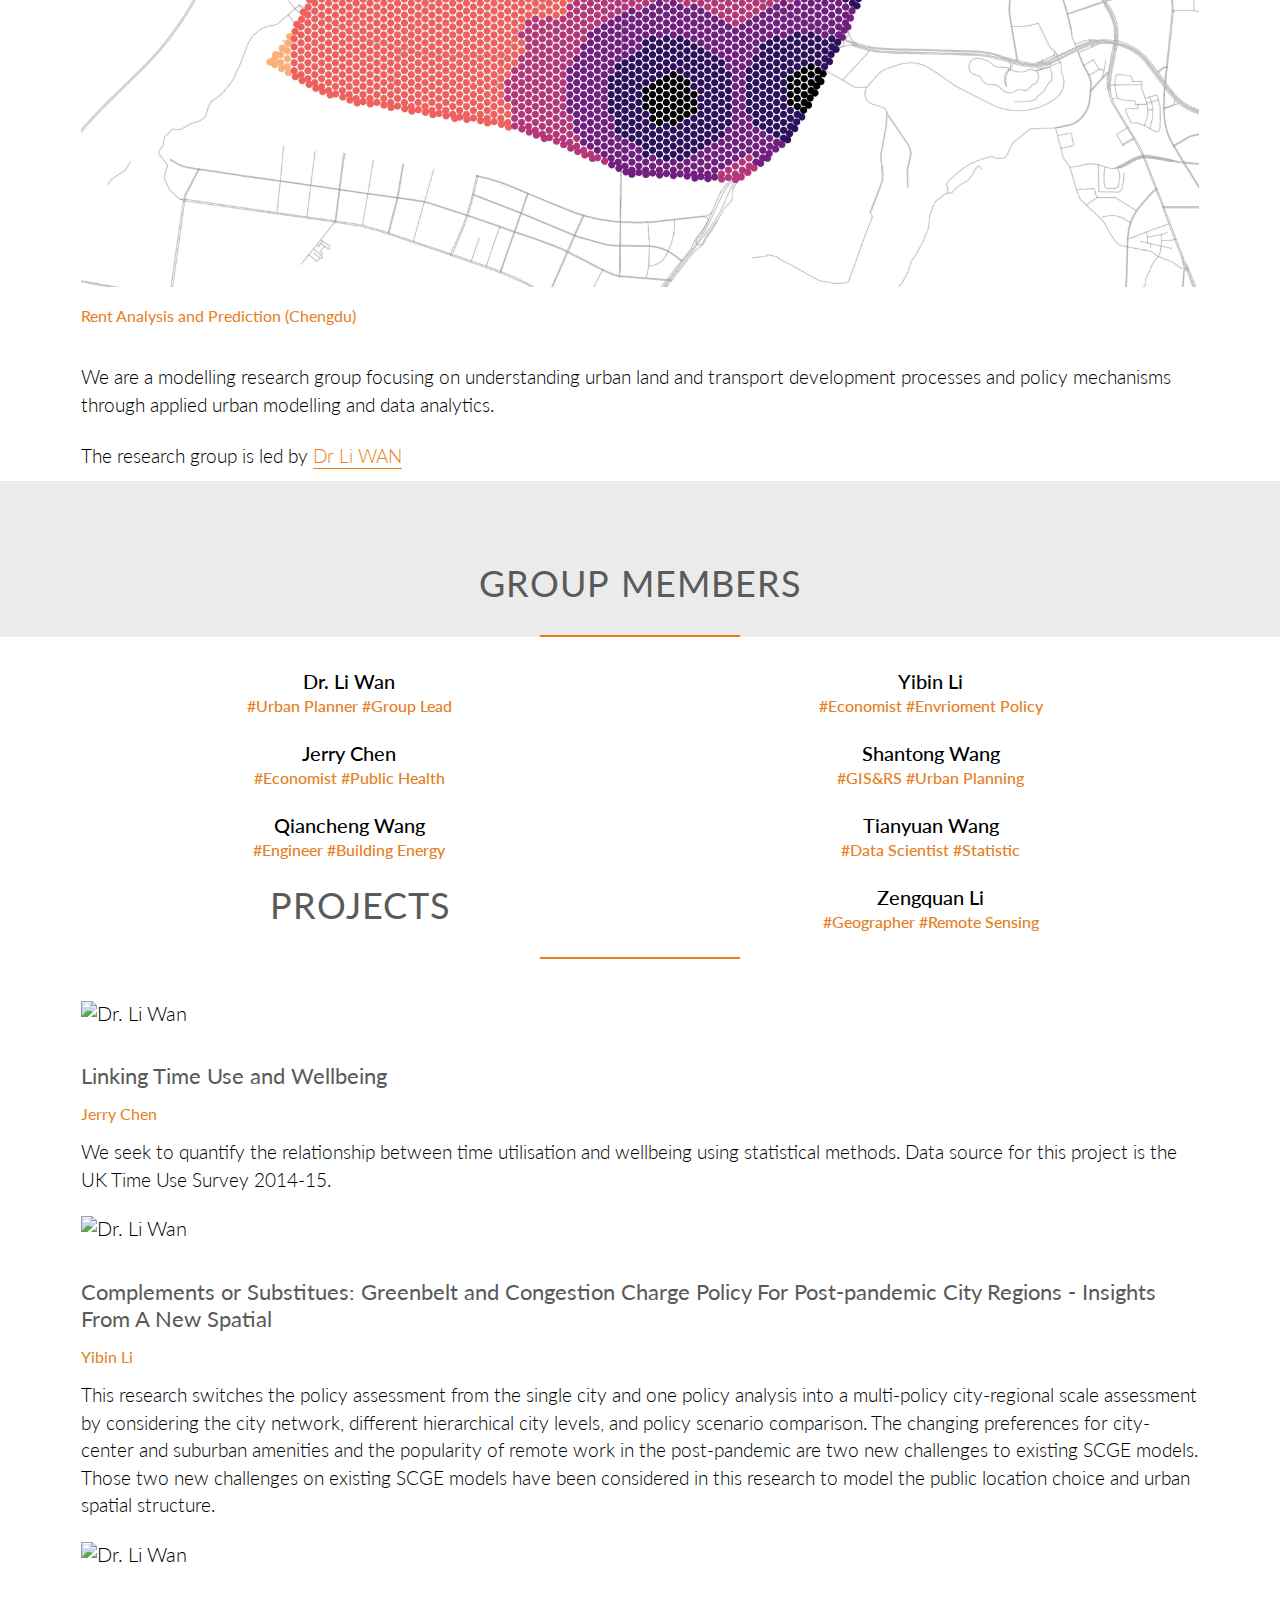
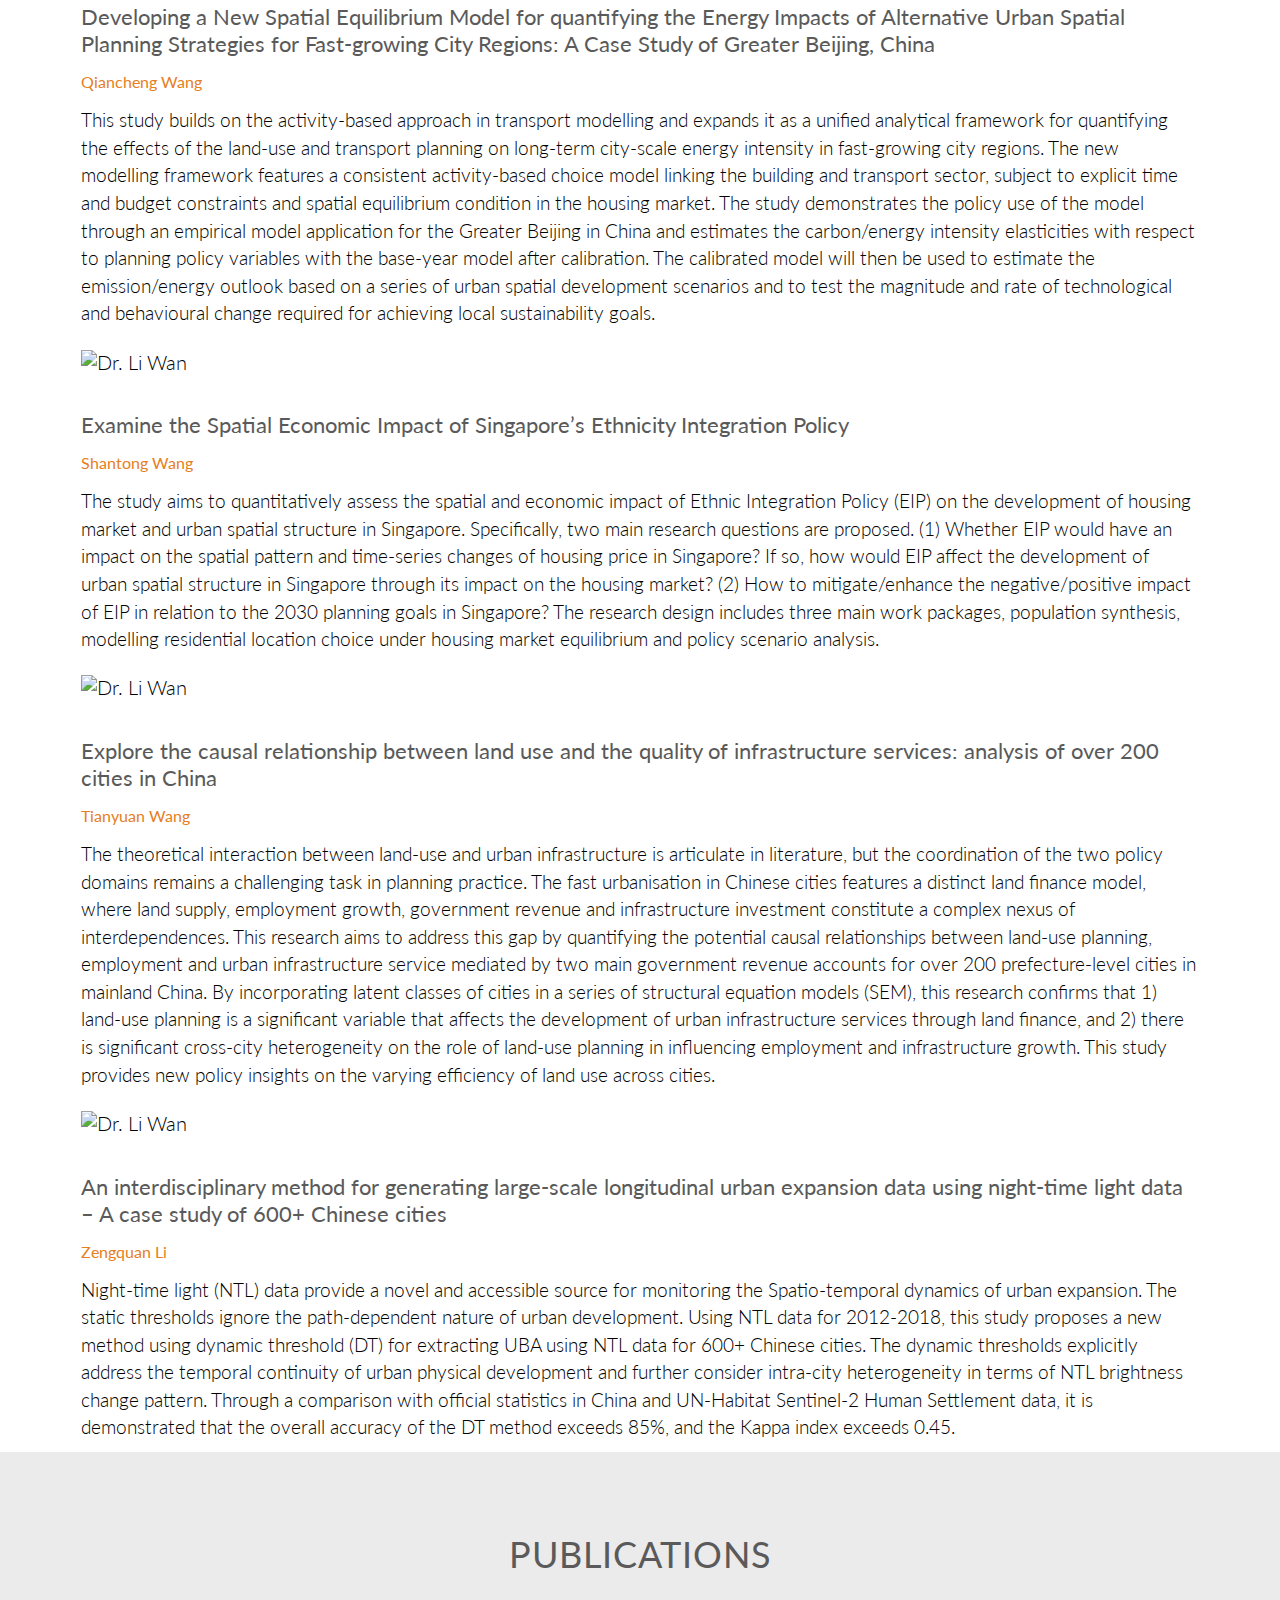
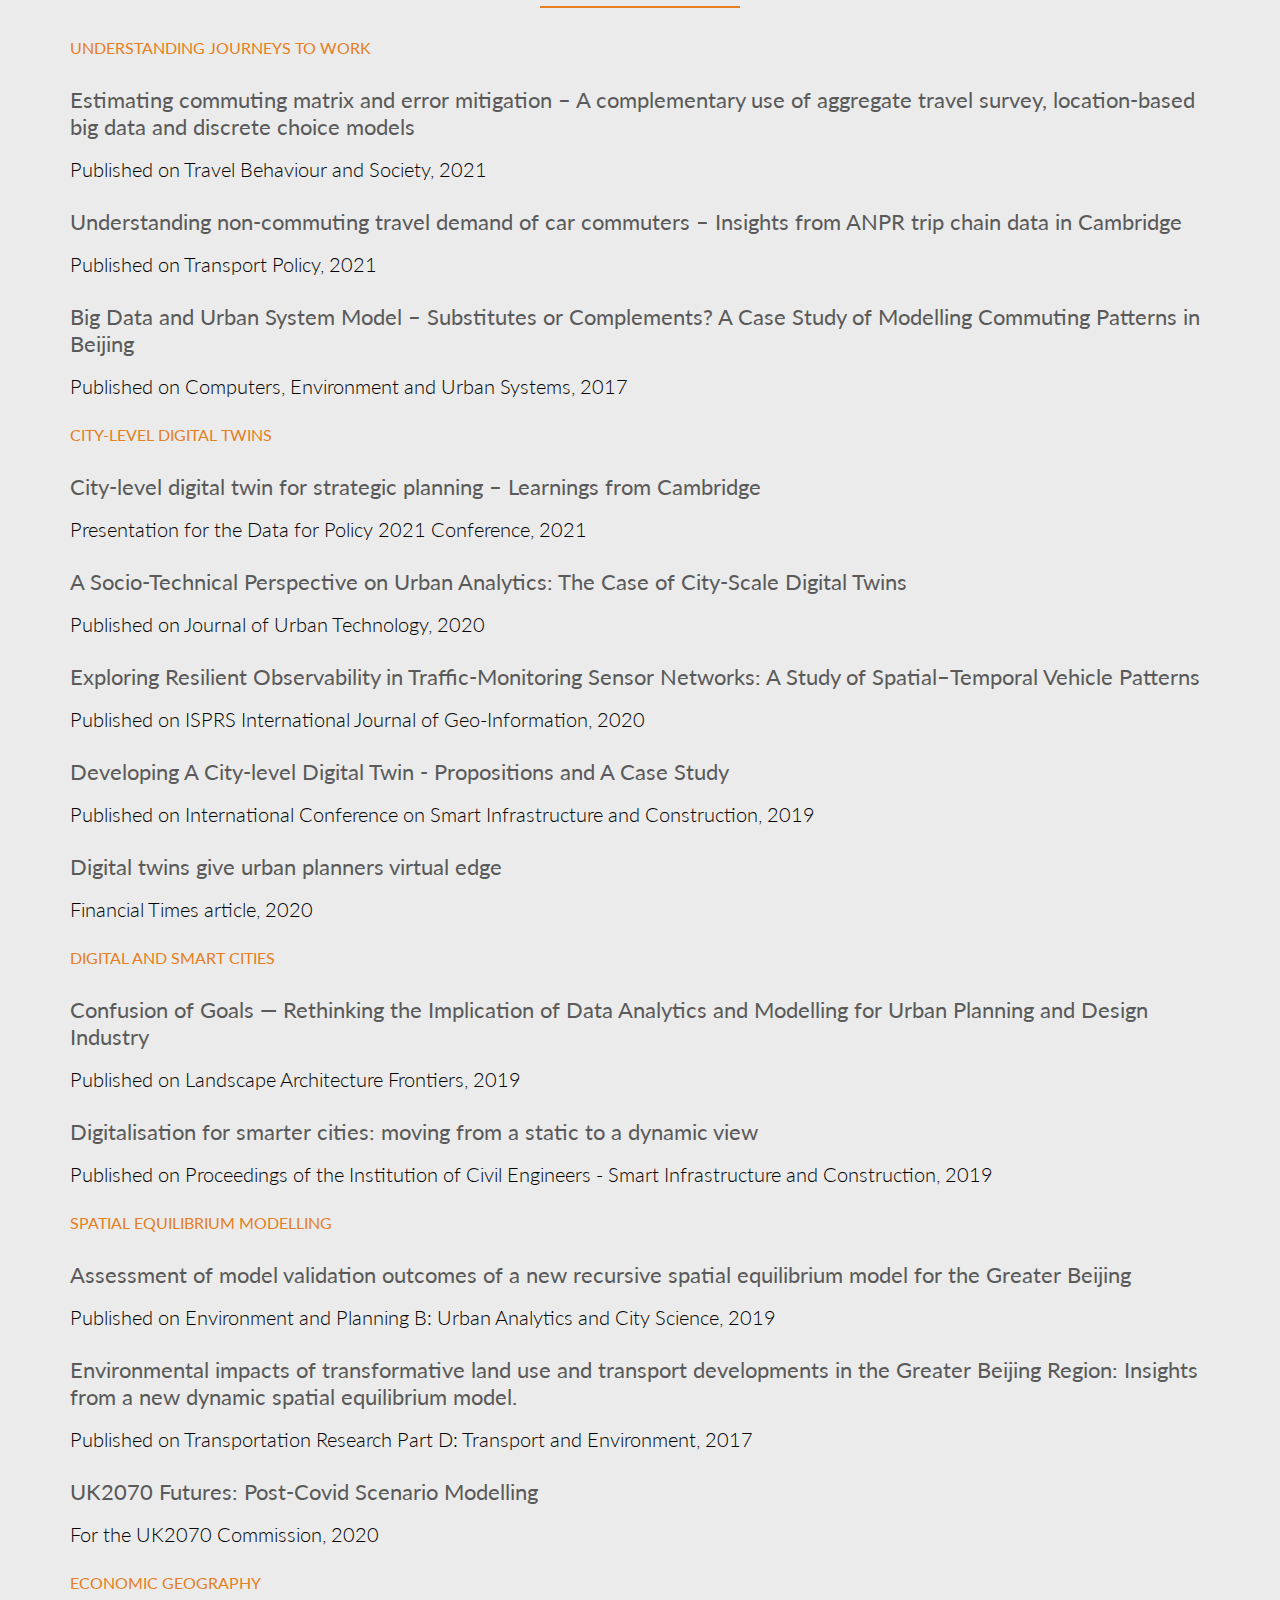
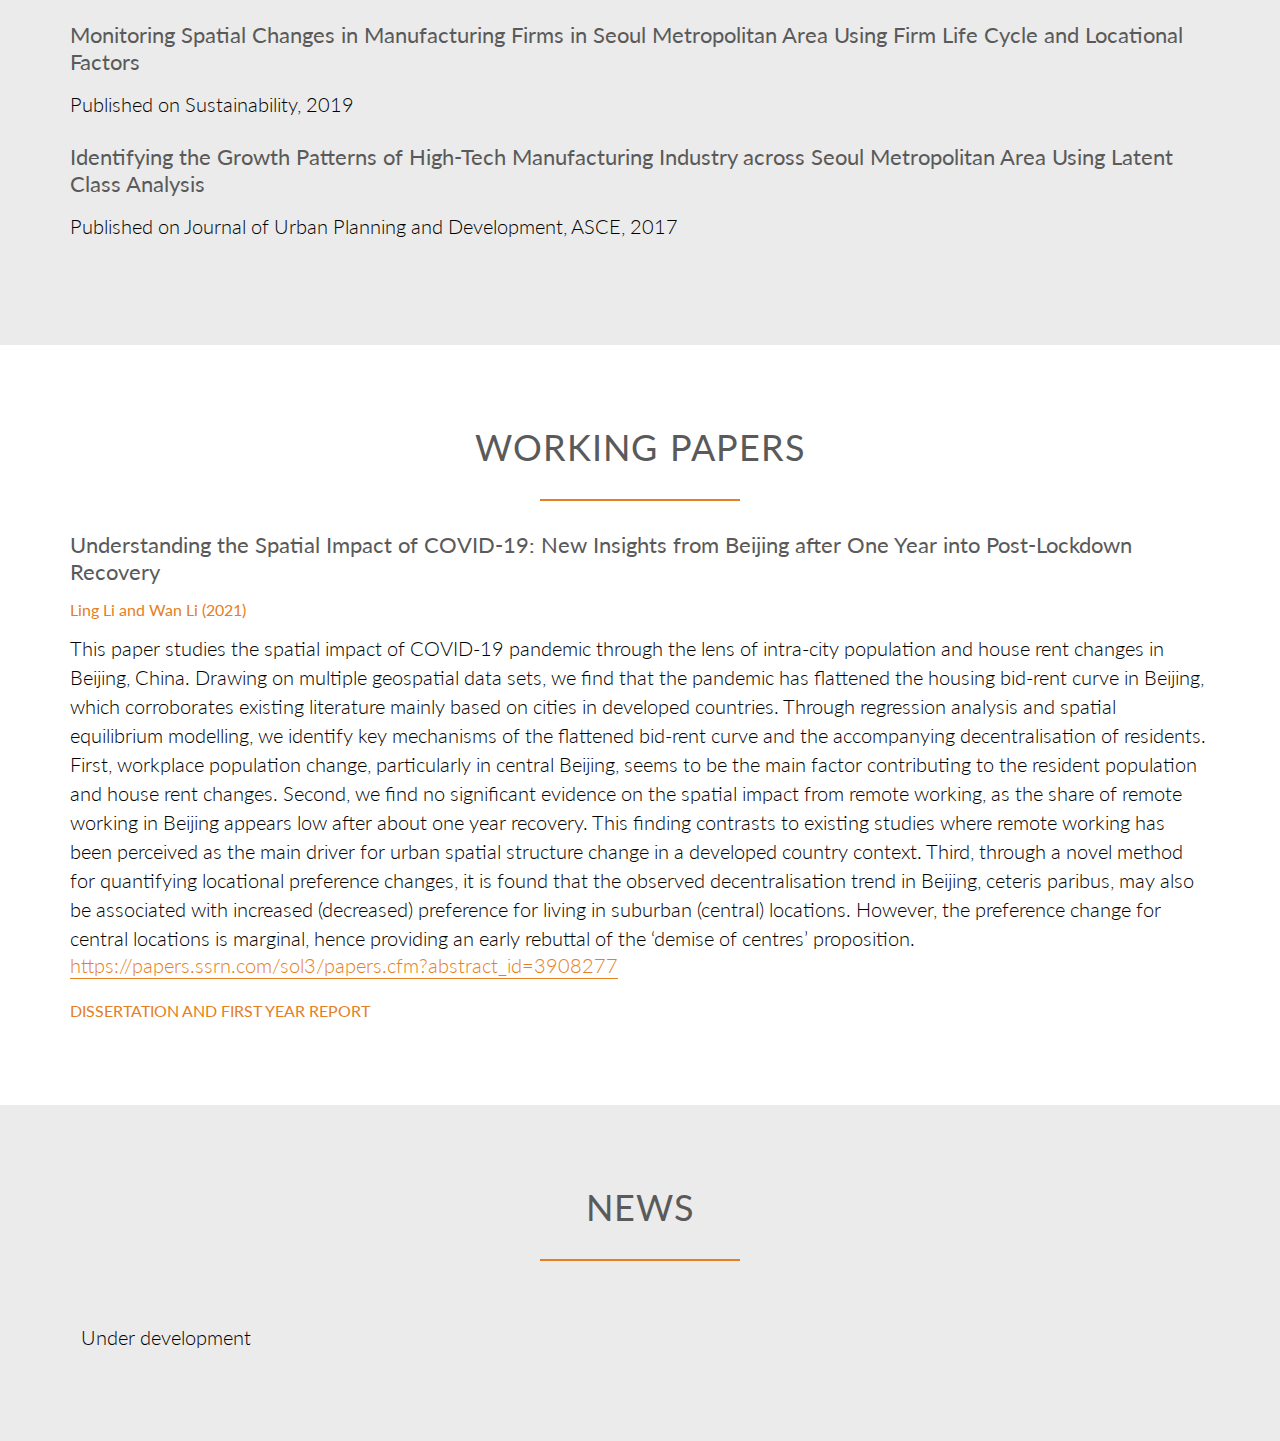
==== commit 9d91fd9e: "Add files via upload" ====
--- a/index.html
+++ b/index.html
@@ -66,7 +66,7 @@
 				<figure>
 					<img src="assets/imgs/bg2.jpg" alt="Dr. Li Wan">
 				</figure>
-				<h4>Adjusted Rent Prediction (Chengdu)</h4>
+				<h4>Rent Analysis and Prediction (Chengdu) </h4>
 			</div>
 			<div class="col span-2-of-3 box">
 				<p>We are a modelling research group focusing on understanding urban land and transport development processes and policy mechanisms through applied urban modelling and data analytics. </p>
@@ -98,7 +98,7 @@
 			<h4 class="p-long">#Economist      #Envrioment Policy </h4>
 			<br>
 			<a href="shantong.html"><p class="p-long">Shantong Wang</p></a>  
-			<h4 class="p-long">#Geographer ;     #Urban Planner</h4>
+			<h4 class="p-long">#GIS&RS     #Urban Planning</h4>
 
 			<br>
 			<a href="tianyuan.html"><p class="p-long">Tianyuan Wang</p></a>  
@@ -116,6 +116,18 @@
 			<h2>PROJECTS</h2>
 		</div>
 
+      <!--  <div class="row">
+			<div class="col span-1-of-3 box">
+				<figure>
+					<img src="assets/imgs/digi.png" alt="Dr. Li Wan">
+				</figure>
+			</div>
+			<div class="col span-2-of-3 box">
+				<a href="allset.html"><h3>A city-level digital twin prototype for Cambridge</h3></a>
+				<h4>XXX</h4>
+				<p> XXX</p>
+			</div>
+		</div> -->
         <div class="row">
 			<div class="col span-1-of-3 box">
 				<figure>
@@ -219,81 +231,70 @@
 				<h6>UNDERSTANDING JOURNEYS TO WORK</h6>
 				<br>
 				<a href="https://doi.org/10.1016/j.tbs.2021.04.012"><h3>Estimating commuting matrix and error mitigation – A complementary use of aggregate travel survey, location-based big data and discrete choice models</h3></a> 
-				<p>Published on Travel Behaviour and Society, 2021</p>					
-			<br>
-			<br>
+				<p>Published on Travel Behaviour and Society, 2021</p>	
+				<br>				
 			    <a href="https://doi.org/10.1016/j.tranpol.2021.03.021"><h3>Understanding non-commuting travel demand of car commuters – Insights from ANPR trip chain data in Cambridge</h3></a>
-			    <p>Published on Transport Policy, 2021</p>              			
-			<br>
-			<br>
+			    <p>Published on Transport Policy, 2021</p>   
+			    <br>           			
 			<a href="https://doi.org/10.1016/j.compenvurbsys.2017.10.004"><h3>Big Data and Urban System Model – Substitutes or Complements? A Case Study of Modelling Commuting Patterns in Beijing</h3></a>
 	        <p>Published on Computers, Environment and Urban Systems, 2017</p>
-            <br>
-			<br>
-			<br>
 			<br>
             <h6>CITY-LEVEL DIGITAL TWINS</h6>
             <br>
             <a href="https://www.youtube.com/watch?v=B9TOirZ6760"><h3>City-level digital twin for strategic planning – Learnings from Cambridge</h3></a>
             <p>Presentation for the Data for Policy 2021 Conference, 2021</p>
             <br>
-            <br>
+           
              <a href="https://doi.org/10.1080/10630732.2020.1798177"><h3>A Socio-Technical Perspective on Urban Analytics: The Case of City-Scale Digital Twins</h3></a>
              <p>Published on Journal of Urban Technology, 2020</p>
             <br>
-            <br>
+            
             <a href="https://doi.org/10.3390/ijgi9040247"><h3>Exploring Resilient Observability in Traffic-Monitoring Sensor Networks: A Study of Spatial–Temporal Vehicle Patterns</h3></a>
             <p>Published on ISPRS International Journal of Geo-Information, 2020</p>
             <br>
-            <br>
+           
             <a href="https://doi.org/10.1680/icsic.64669.187"><h3>Developing A City-level Digital Twin - Propositions and A Case Study</h3></a>
             <p>Published on International Conference on Smart Infrastructure and Construction, 2019</p>
             <br>
-            <br>
+           
             <a href="https://www.ft.com/content/15851b06-1b6f-11ea-81f0-0c253907d3e0"><h3>Digital twins give urban planners virtual edge</h3></a>
             <p>Financial Times article, 2020</p>
-            <br>
-			<br>
-			<br>
+          
 			<br>
 			<h6>DIGITAL AND SMART CITIES</h6>
 			<br>
             <a href="https://doi.org/10.15302/J-LAF-1-020014"><h3>Confusion of Goals — Rethinking the Implication of Data Analytics and Modelling for Urban Planning and Design Industry</h3></a>
             <p>Published on Landscape Architecture Frontiers, 2019</p>
             <br>
-			<br>
+			
             <a href="https://doi.org/10.1680/jsmic.19.00001"><h3>Digitalisation for smarter cities: moving from a static to a dynamic view</h3></a>
             <p>Published on Proceedings of the Institution of Civil Engineers - Smart Infrastructure and Construction, 2019</p>
-            <br>
-			<br>
-			<br>
+         
 			<br>
             <h6>SPATIAL EQUILIBRIUM MODELLING</h6>
             <br>
             <a href="https://doi.org/10.1177/2399808317732575"><h3>Assessment of model validation outcomes of a new recursive spatial equilibrium model for the Greater Beijing</h3></a>
             <p>Published on Environment and Planning B: Urban Analytics and City Science, 2019</p>
             <br>
-			<br>
+			
             <a href="https://doi.org/10.1016/j.trd.2016.12.009"><h3>Environmental impacts of transformative land use and transport developments in the Greater Beijing Region: Insights from a new dynamic spatial equilibrium model.</h3></a>
             <p>Published on Transportation Research Part D: Transport and Environment, 2017</p>
             <br>
-			<br>
+			
 			<a href="http://uk2070.org.uk/wp-content/uploads/2020/09/UK2070-Futures-Post-COVID-Scenario-Modelling.pdf"><h3>UK2070 Futures: Post-Covid Scenario Modelling</h3></a>
 			<p>For the UK2070 Commission, 2020</p>
             <br>
-			<br>
-			<br>
-			<br>
+			
             <h6>ECONOMIC GEOGRAPHY</h6>
             <br>
             <a href="https://doi.org/10.3390/su11143808"><h3>Monitoring Spatial Changes in Manufacturing Firms in Seoul Metropolitan Area Using Firm Life Cycle and Locational Factors</h3></a>
             <p>Published on Sustainability, 2019</p>
             <br>
-			<br>
+			
 			<a href="https://doi.org/10.1061/(ASCE)UP.1943-5444.0000397"><h3>Identifying the Growth Patterns of High-Tech Manufacturing Industry across Seoul Metropolitan Area Using Latent Class Analysis</h3></a>
             <p>Published on Journal of Urban Planning and Development, ASCE, 2017</p>
             <br>
-			<br>
+			
             </div>
 
 	</section>
@@ -309,9 +310,12 @@
 			<h2>WORKING PAPERS</h2>
 			
 				<a href="https://papers.ssrn.com/sol3/papers.cfm?abstract_id=3908277"><h3>Understanding the Spatial Impact of COVID-19: New Insights from Beijing after One Year into Post-Lockdown Recovery</h3></a>
+				<h4>Ling Li and Wan Li (2021)</h4>
 				<p> This paper studies the spatial impact of COVID-19 pandemic through the lens of intra-city population and house rent changes in Beijing, China. Drawing on multiple geospatial data sets, we find that the pandemic has flattened the housing bid-rent curve in Beijing, which corroborates existing literature mainly based on cities in developed countries. Through regression analysis and spatial equilibrium modelling, we identify key mechanisms of the flattened bid-rent curve and the accompanying decentralisation of residents. First, workplace population change, particularly in central Beijing, seems to be the main factor contributing to the resident population and house rent changes. Second, we find no significant evidence on the spatial impact from remote working, as the share of remote working in Beijing appears low after about one year recovery. This finding contrasts to existing studies where remote working has been perceived as the main driver for urban spatial structure change in a developed country context. Third, through a novel method for quantifying locational preference changes, it is found that the observed decentralisation trend in Beijing, ceteris paribus, may also be associated with increased (decreased) preference for living in suburban (central) locations. However, the preference change for central locations is marginal, hence providing an early rebuttal of the ‘demise of centres’ proposition.</p>
 				<a href="https://papers.ssrn.com/sol3/papers.cfm?abstract_id=3908277">https://papers.ssrn.com/sol3/papers.cfm?abstract_id=3908277</a>
-			
+			<br>
+			<br>
+			<h6>Dissertation and First Year Report</h6>
 		
 		</div>
 	</section>
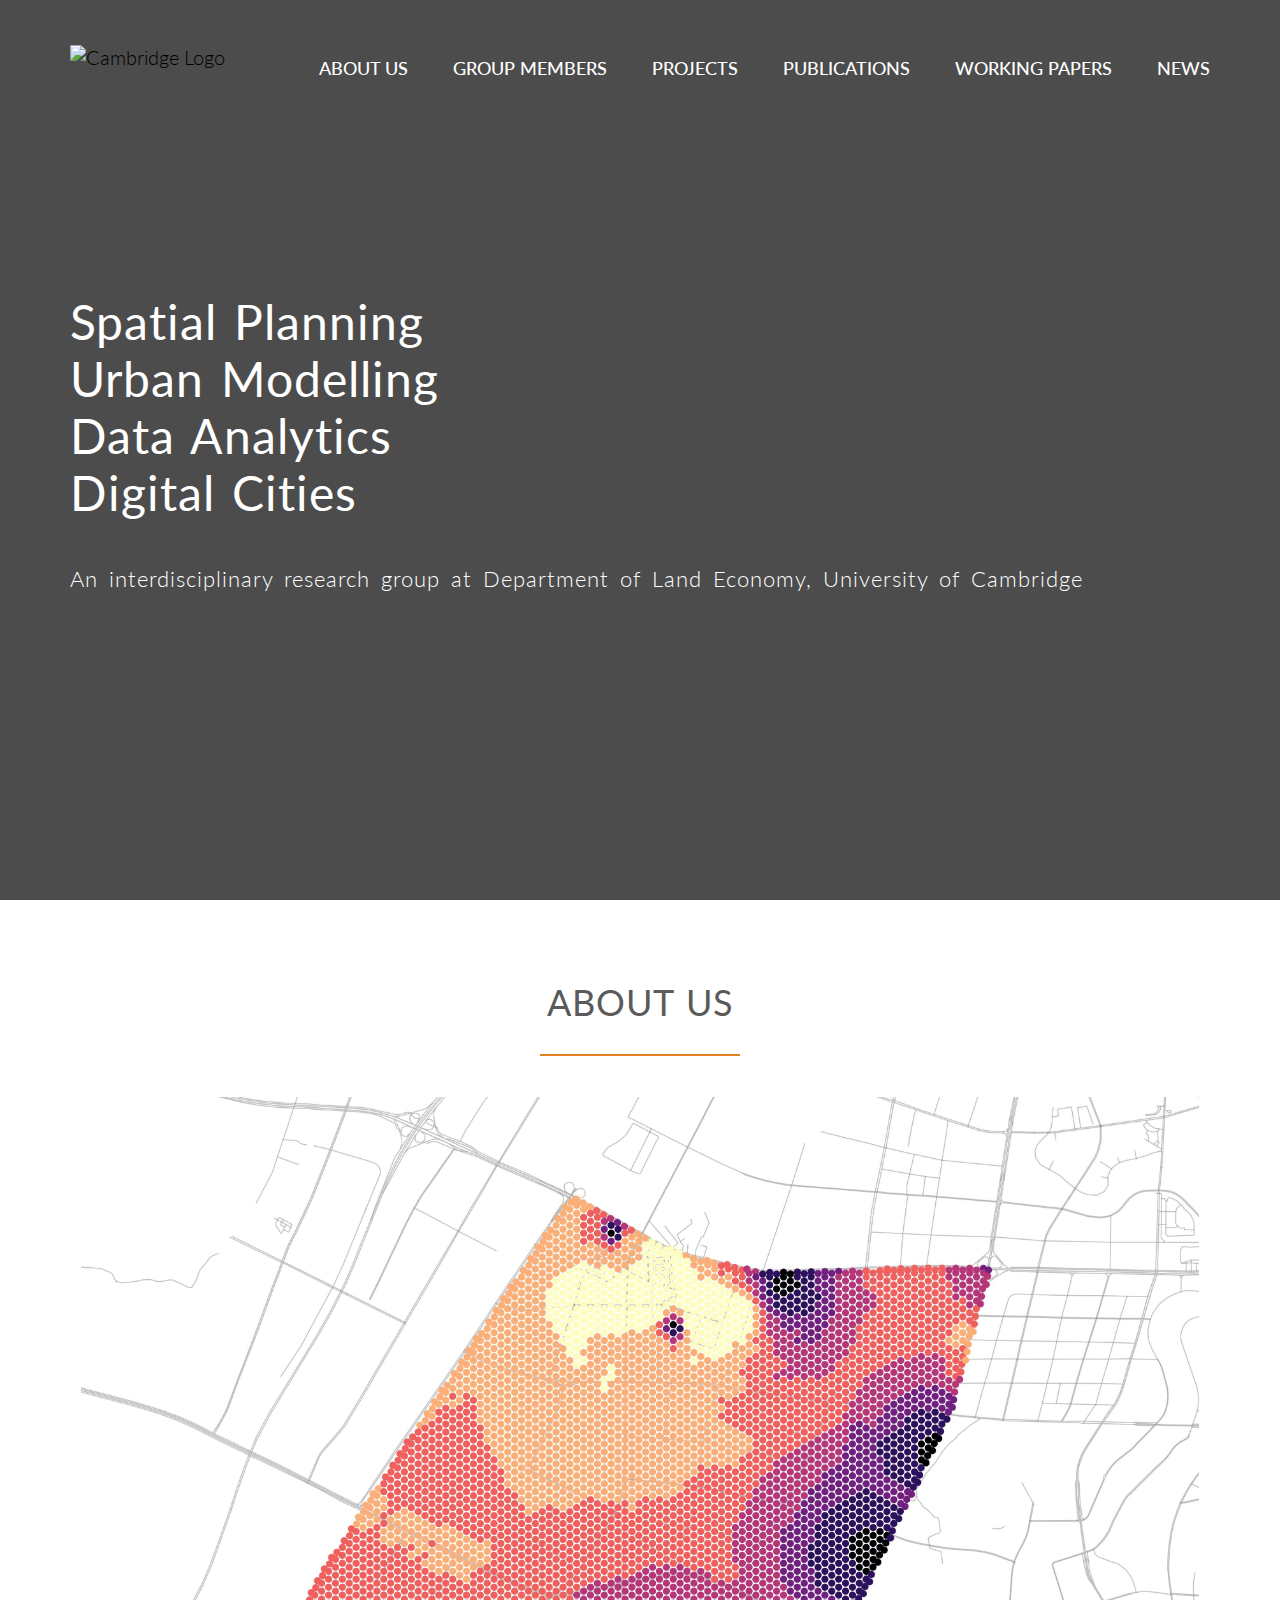
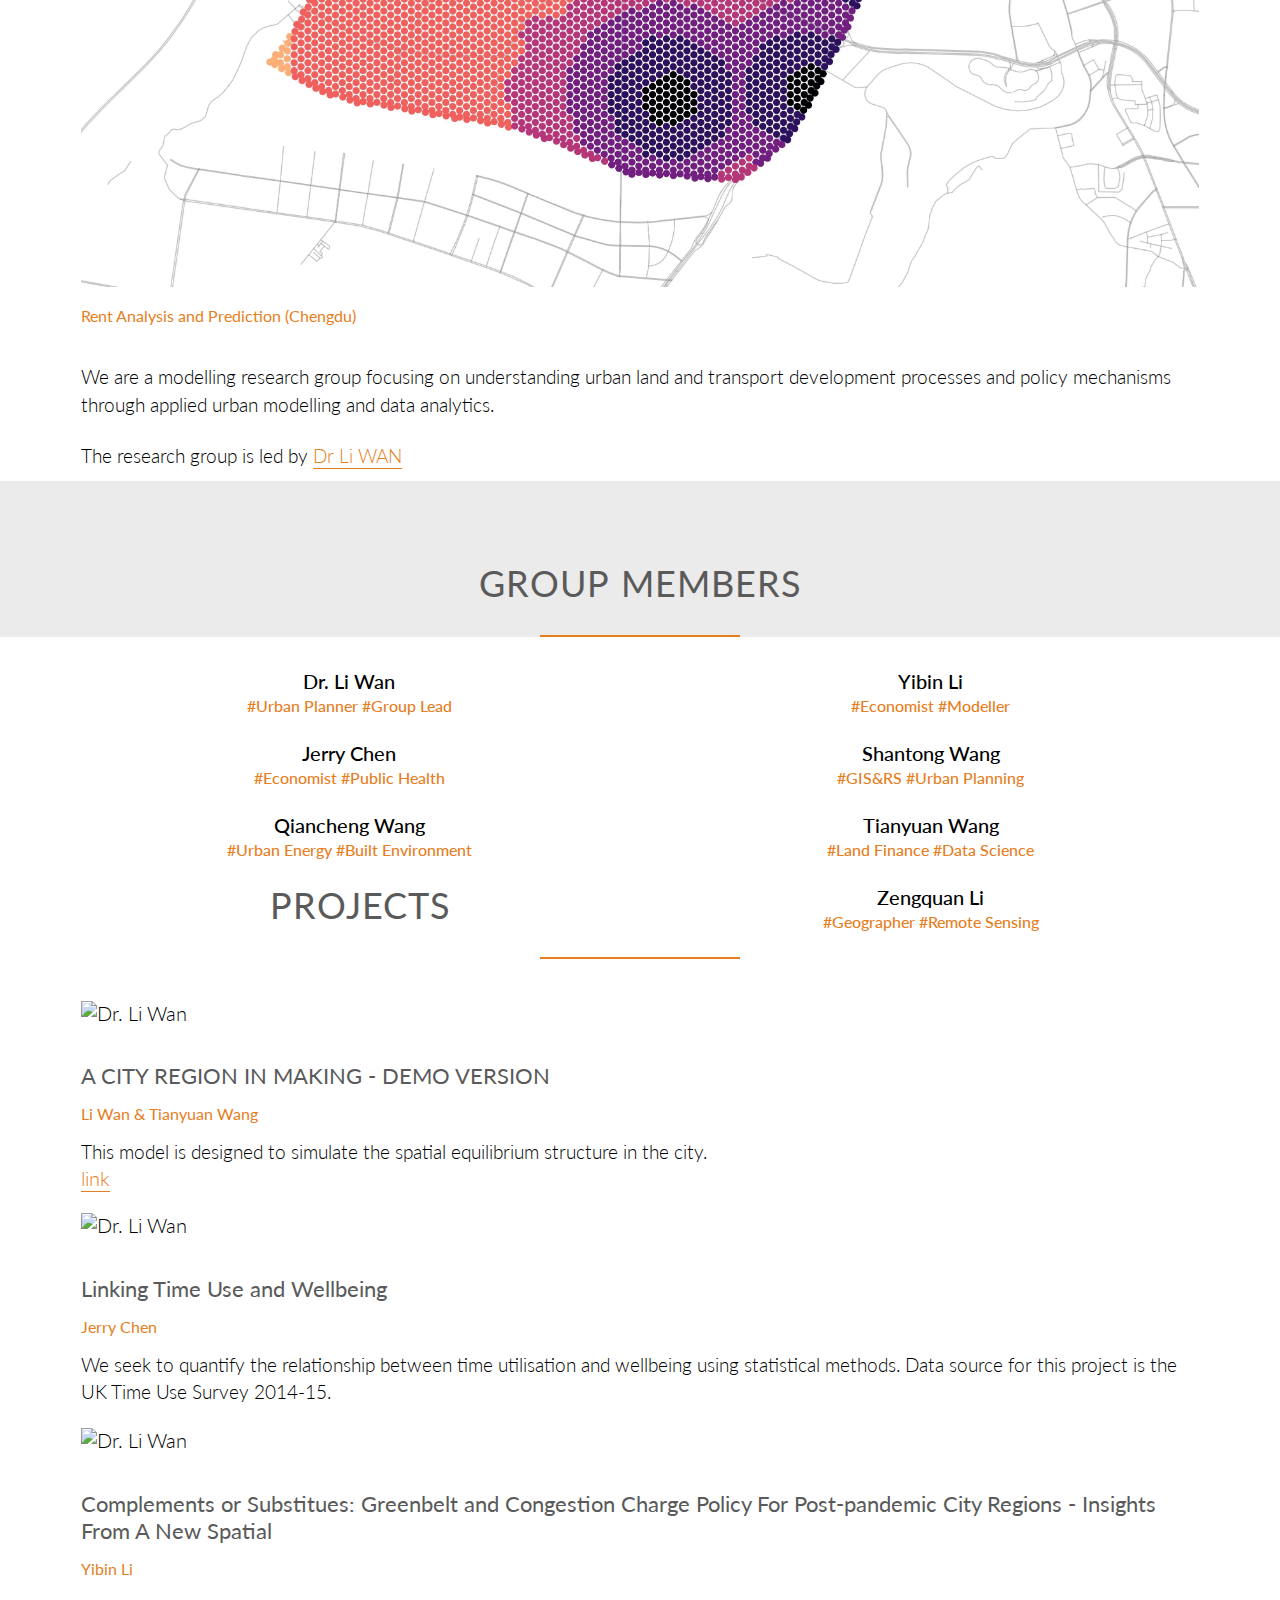
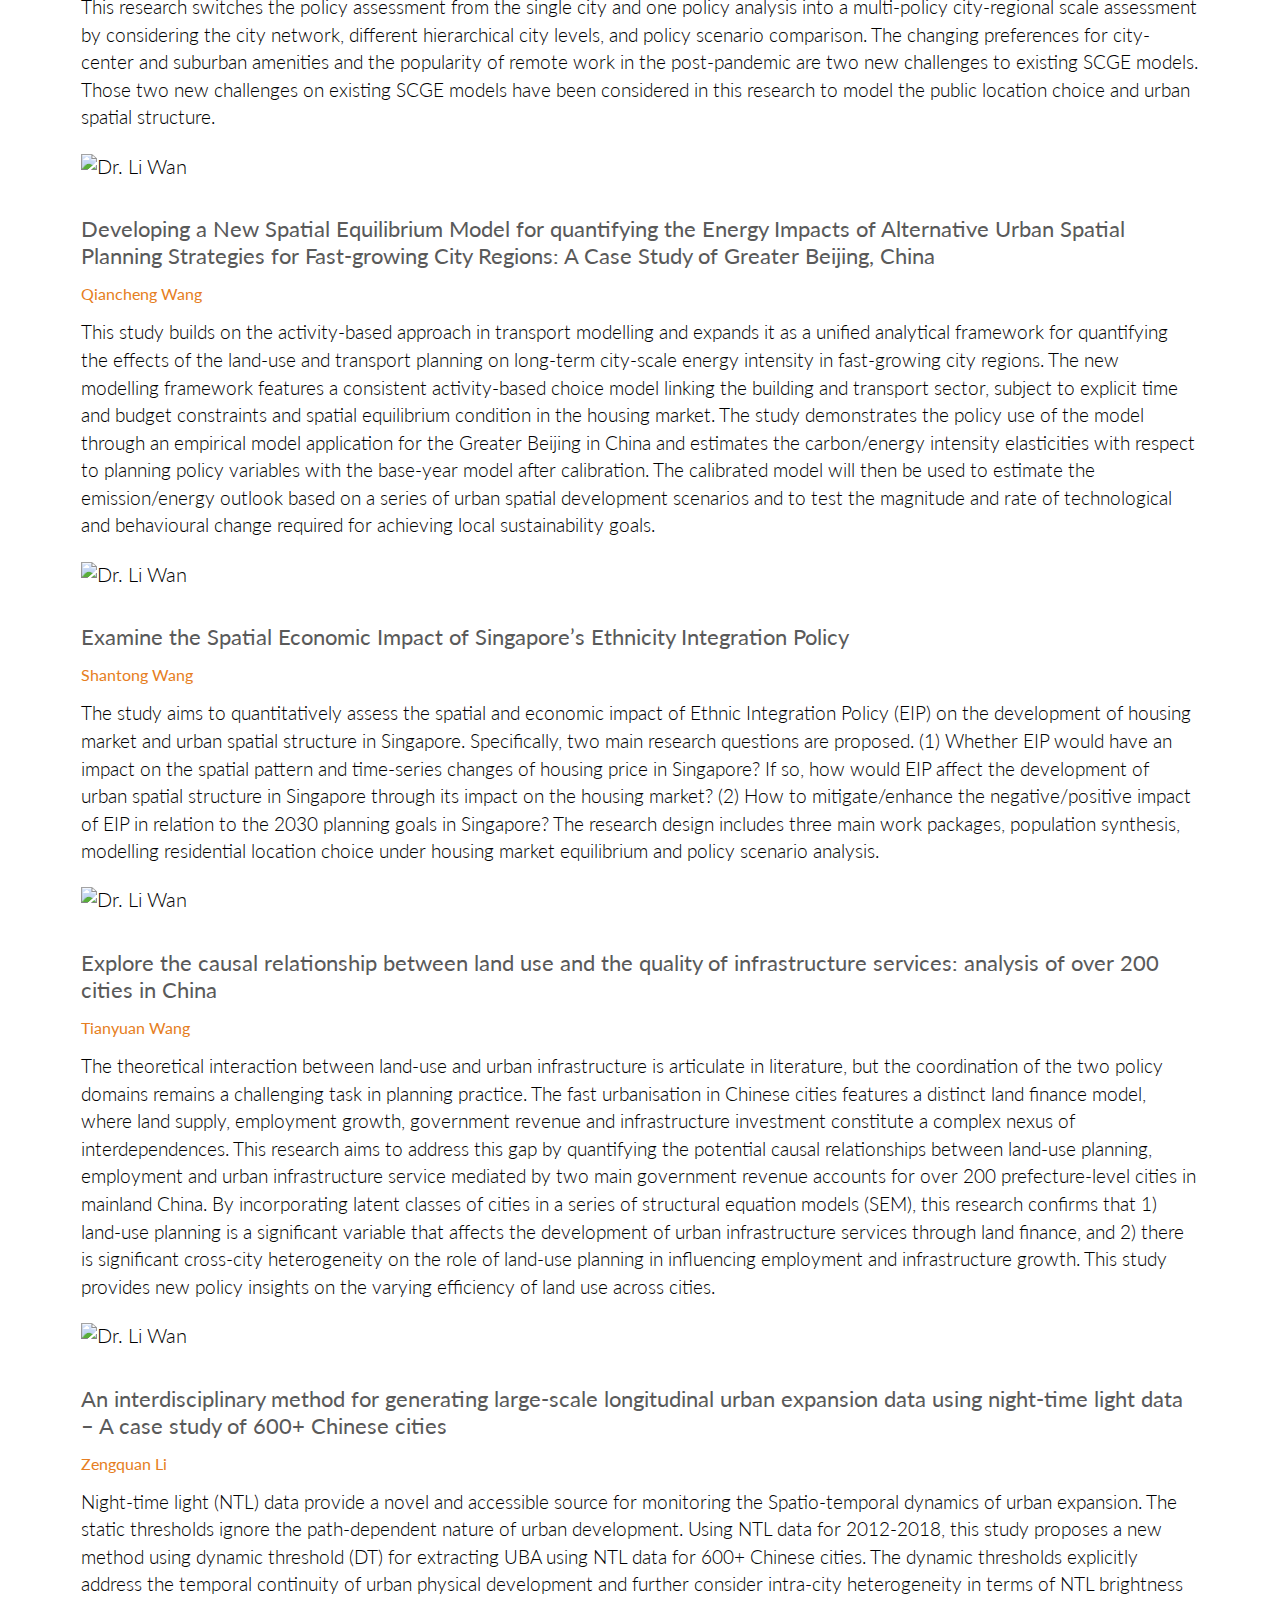
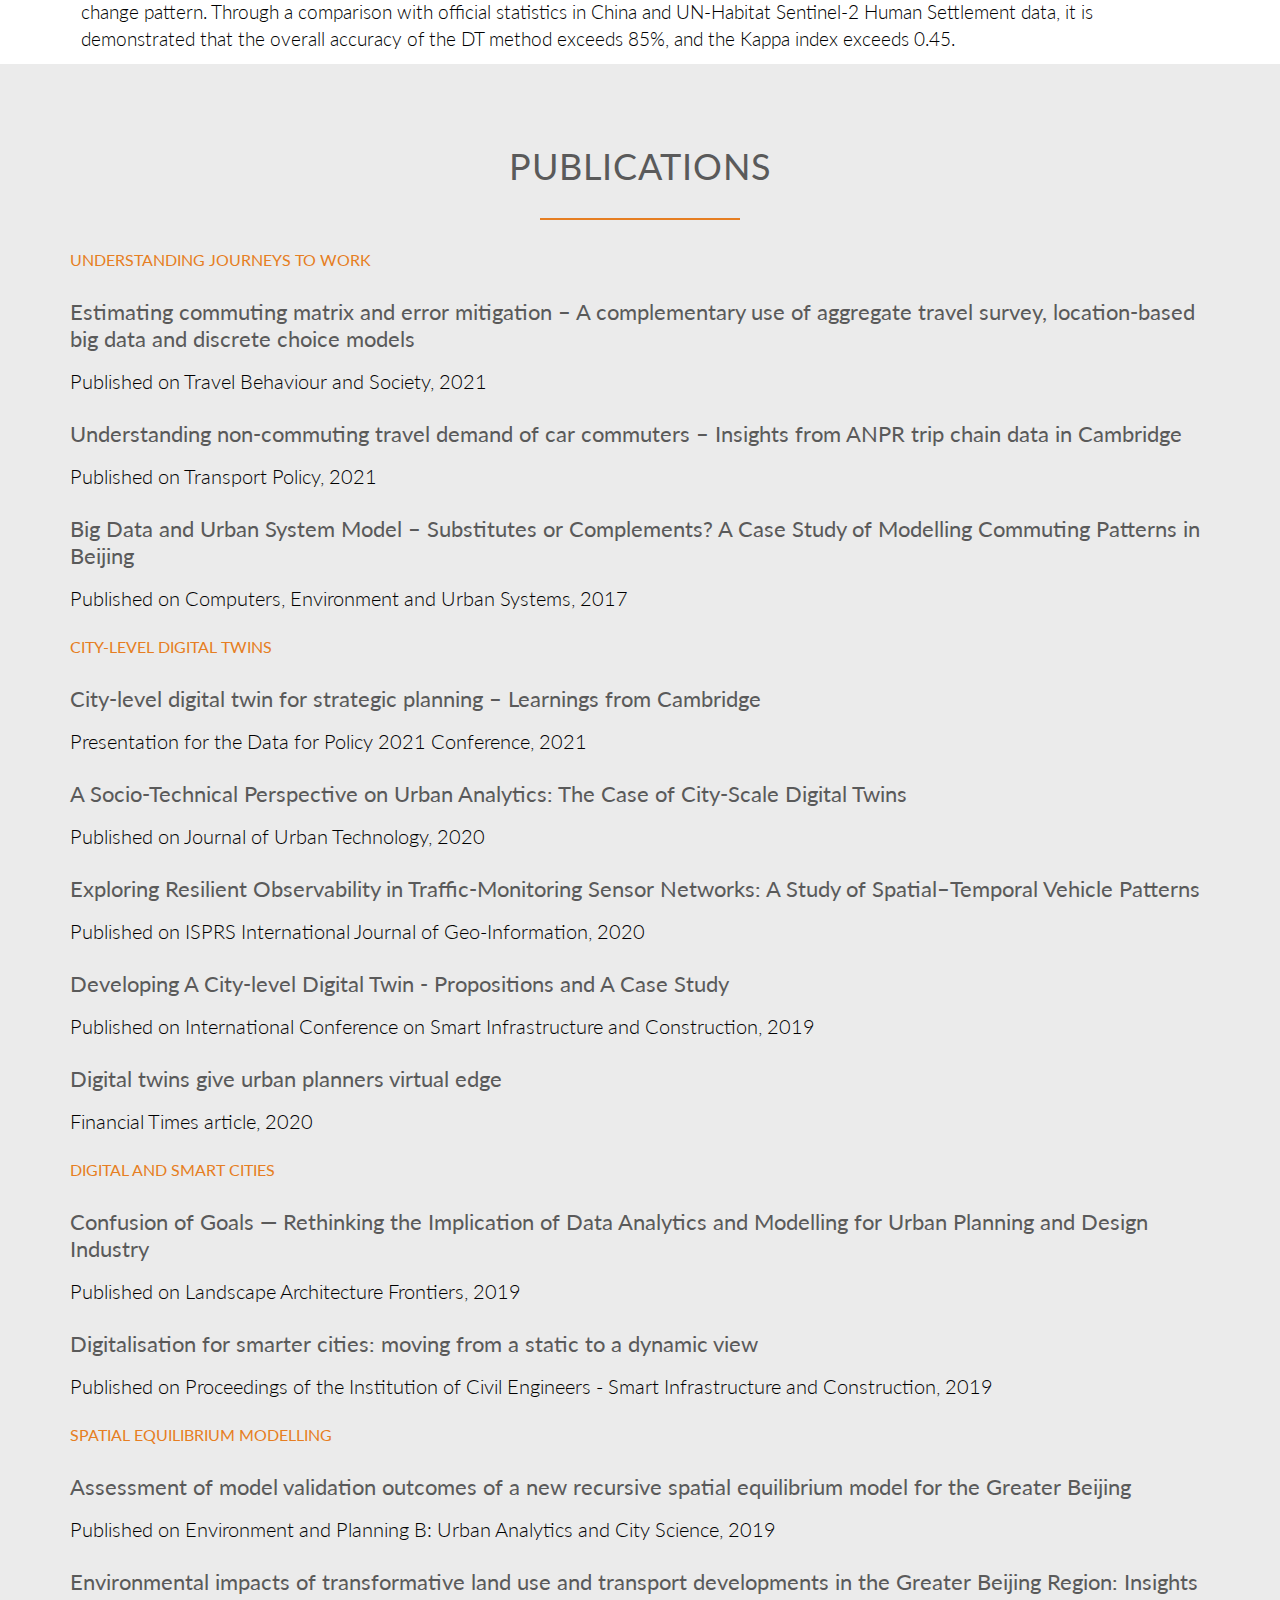
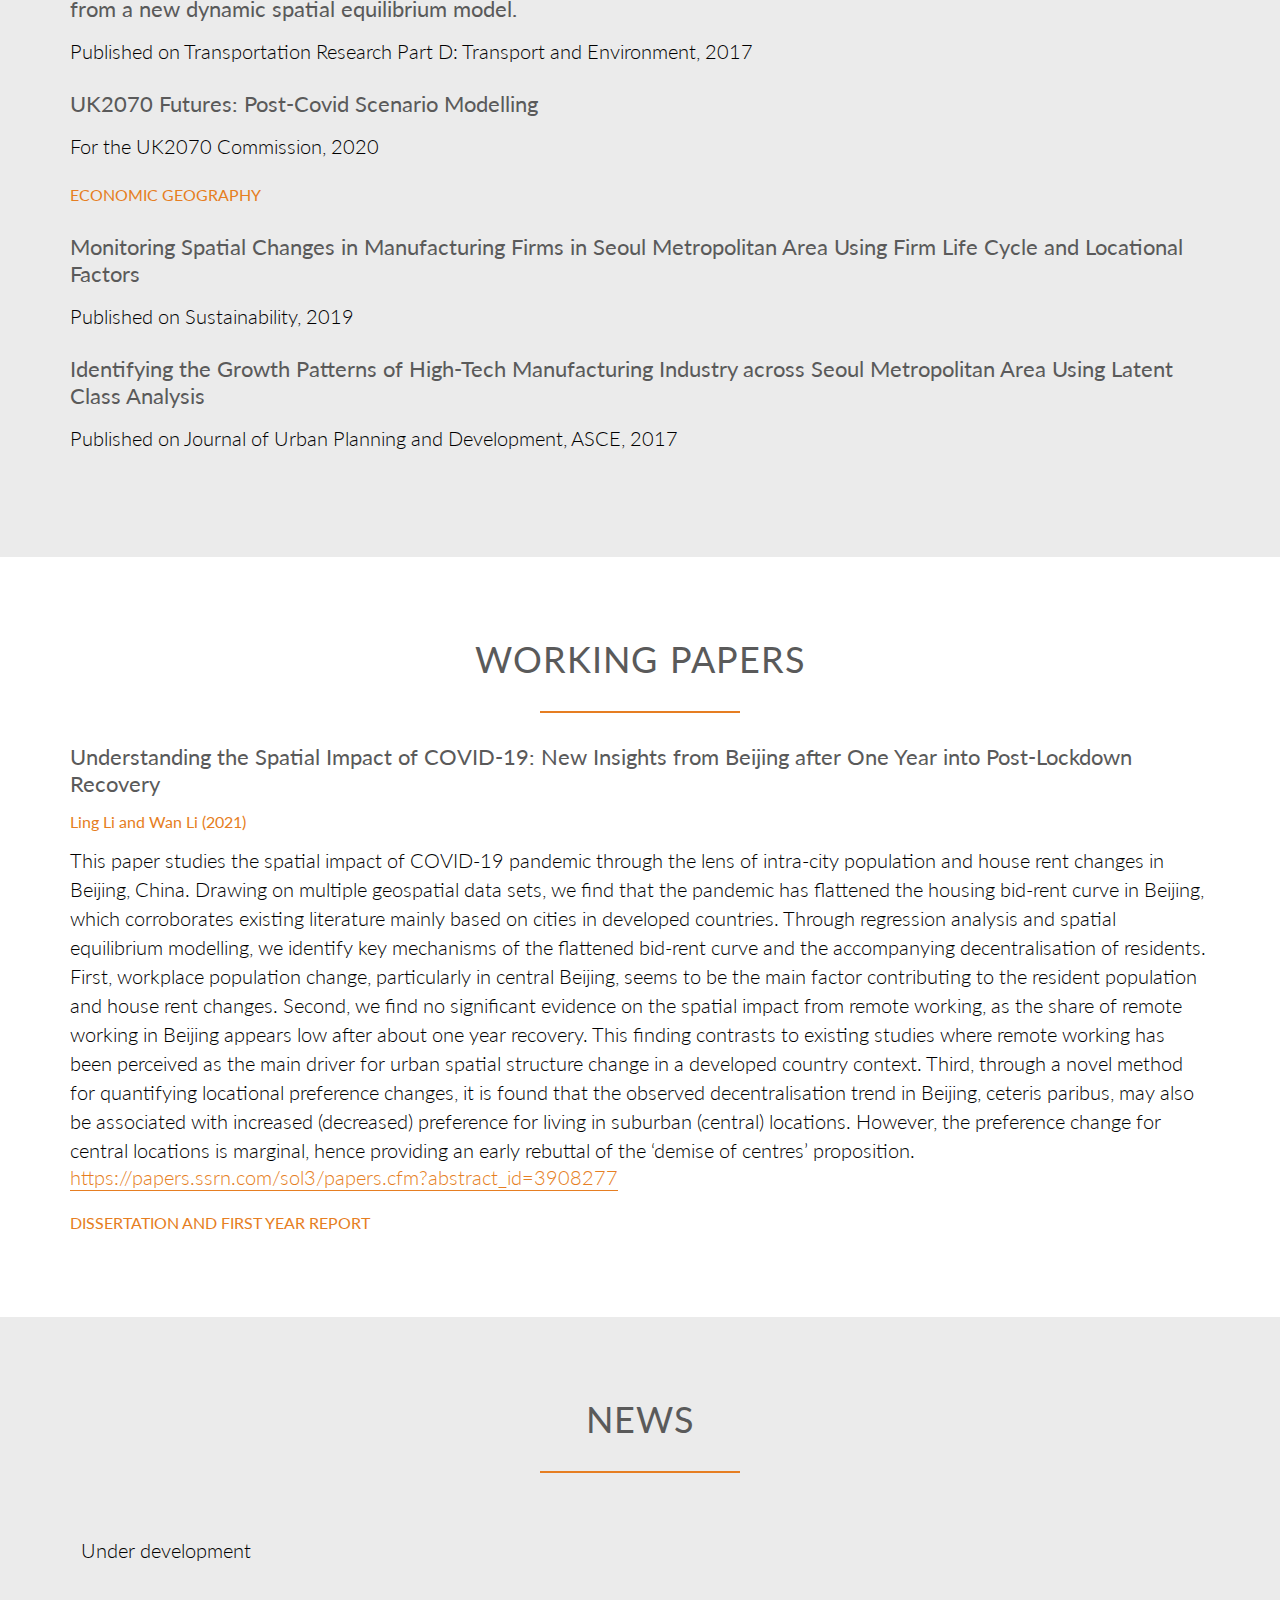
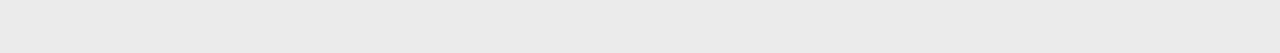
==== commit cf8e3184: "Add files via upload" ====
--- a/index.html
+++ b/index.html
@@ -92,17 +92,17 @@
 			<h4 class="p-long">#Economist      #Public Health</h4>
 			<br>
 			<a href="qiancheng.html"><p class="p-long">Qiancheng Wang</p></a> 
-			<h4 class="p-long">#Engineer       #Building Energy</h4>
+			<h4 class="p-long">#Urban Energy       #Built Environment</h4>
 			<br></div> 
             <div class="div-d"><a href="yibin.html"><p class="p-long">Yibin Li</p></a>        
-			<h4 class="p-long">#Economist      #Envrioment Policy </h4>
+			<h4 class="p-long">#Economist      #Modeller </h4>
 			<br>
 			<a href="shantong.html"><p class="p-long">Shantong Wang</p></a>  
 			<h4 class="p-long">#GIS&RS     #Urban Planning</h4>
 
 			<br>
 			<a href="tianyuan.html"><p class="p-long">Tianyuan Wang</p></a>  
-			<h4 class="p-long">#Data Scientist #Statistic</h4>
+			<h4 class="p-long">#Land Finance #Data Science</h4>
 			<br>
 			<a href="zengquan.html"><p class="p-long">Zengquan Li</p></a>    
 			<h4 class="p-long">#Geographer     #Remote Sensing</h4>
@@ -128,6 +128,20 @@
 				<p> XXX</p>
 			</div>
 		</div> -->
+		 <div class="row">
+			<div class="col span-1-of-3 box">
+				<figure>
+					<img src="assets/imgs/jcproject.jpg" alt="Dr. Li Wan">
+				</figure>
+			</div>
+			<div class="col span-2-of-3 box">
+				<a href="https://mybinder.org/v2/gh/tw531/RSE-demo/main?labpath=RSE%20Model%20-%20demo%20version.ipynb"><h3>A CITY REGION IN MAKING - DEMO VERSION</h3></a>
+				<h4>Li Wan & Tianyuan Wang </h4>
+				<p> This model is designed to simulate the spatial equilibrium structure in the city.</p>
+				<a href="https://mybinder.org/v2/gh/tw531/RSE-demo/main?labpath=RSE%20Model%20-%20demo%20version.ipynb">link</a>
+			</div>
+		</div>
+
         <div class="row">
 			<div class="col span-1-of-3 box">
 				<figure>
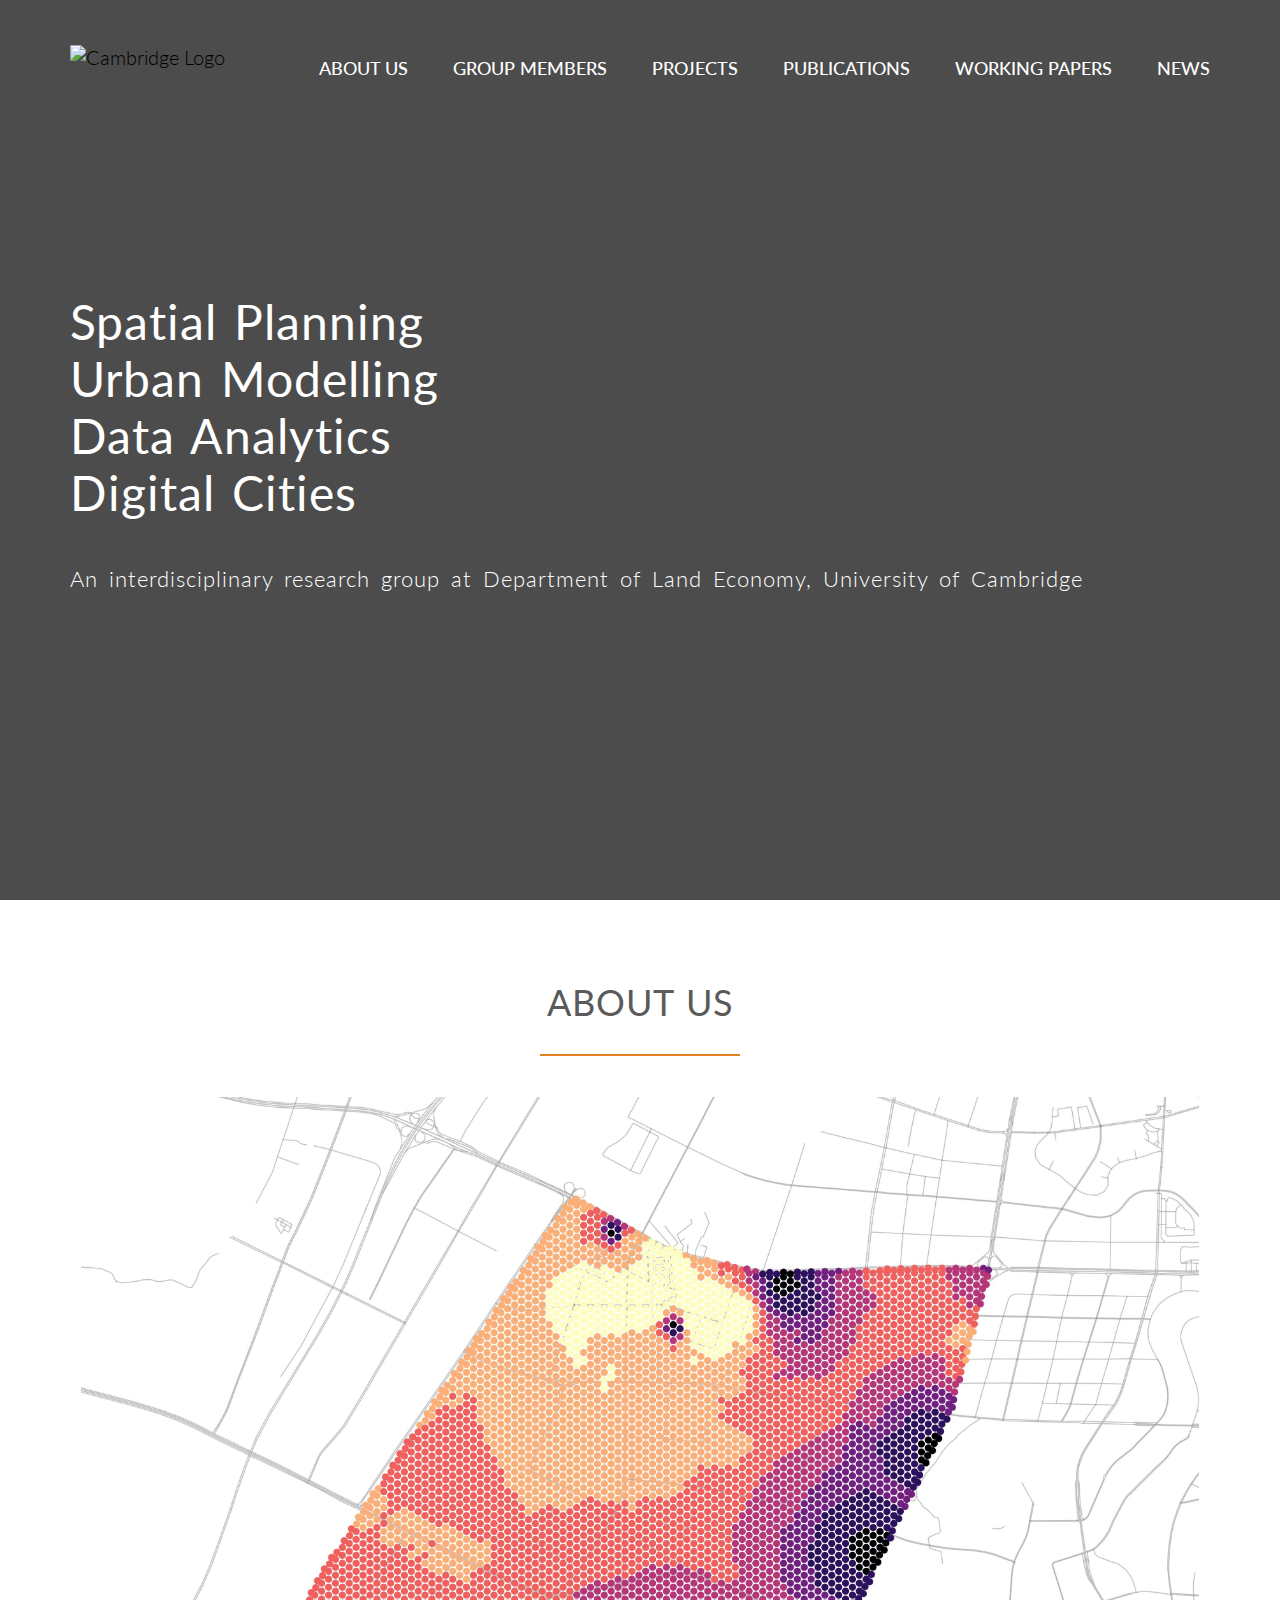
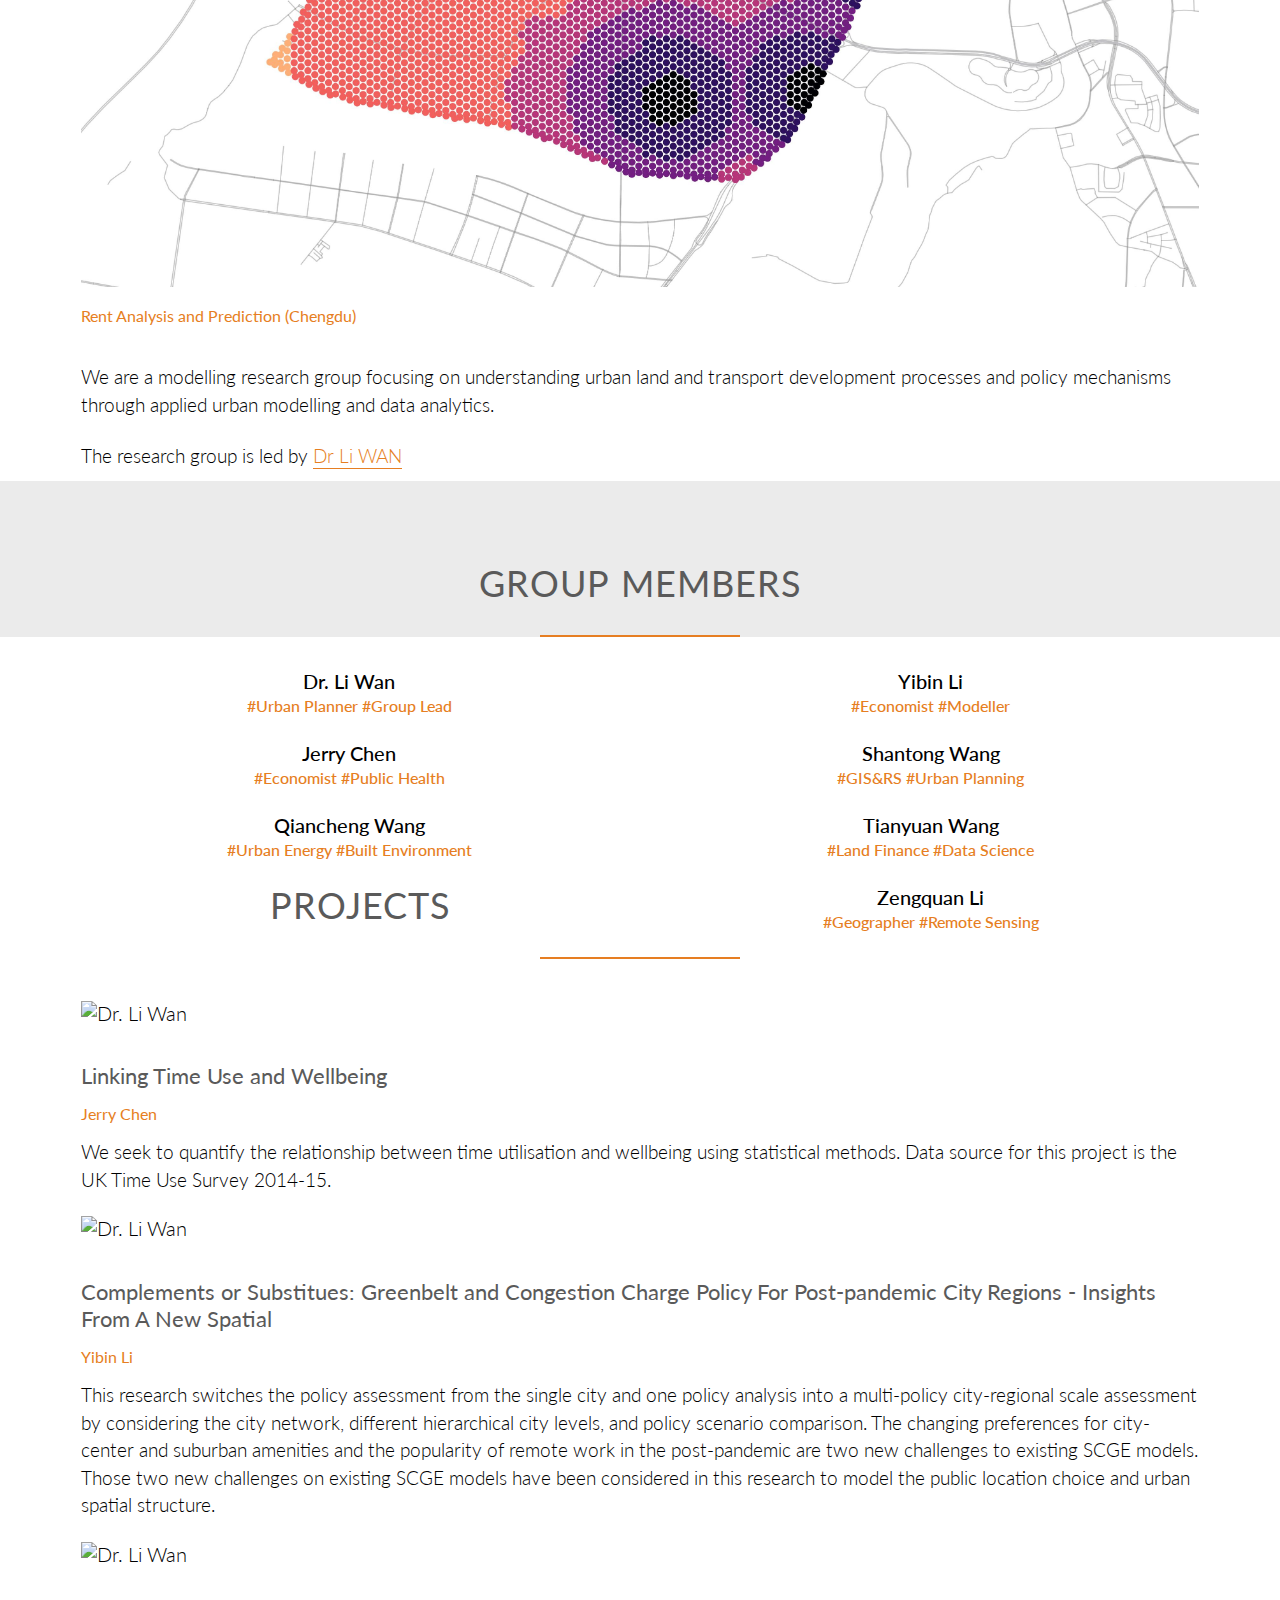
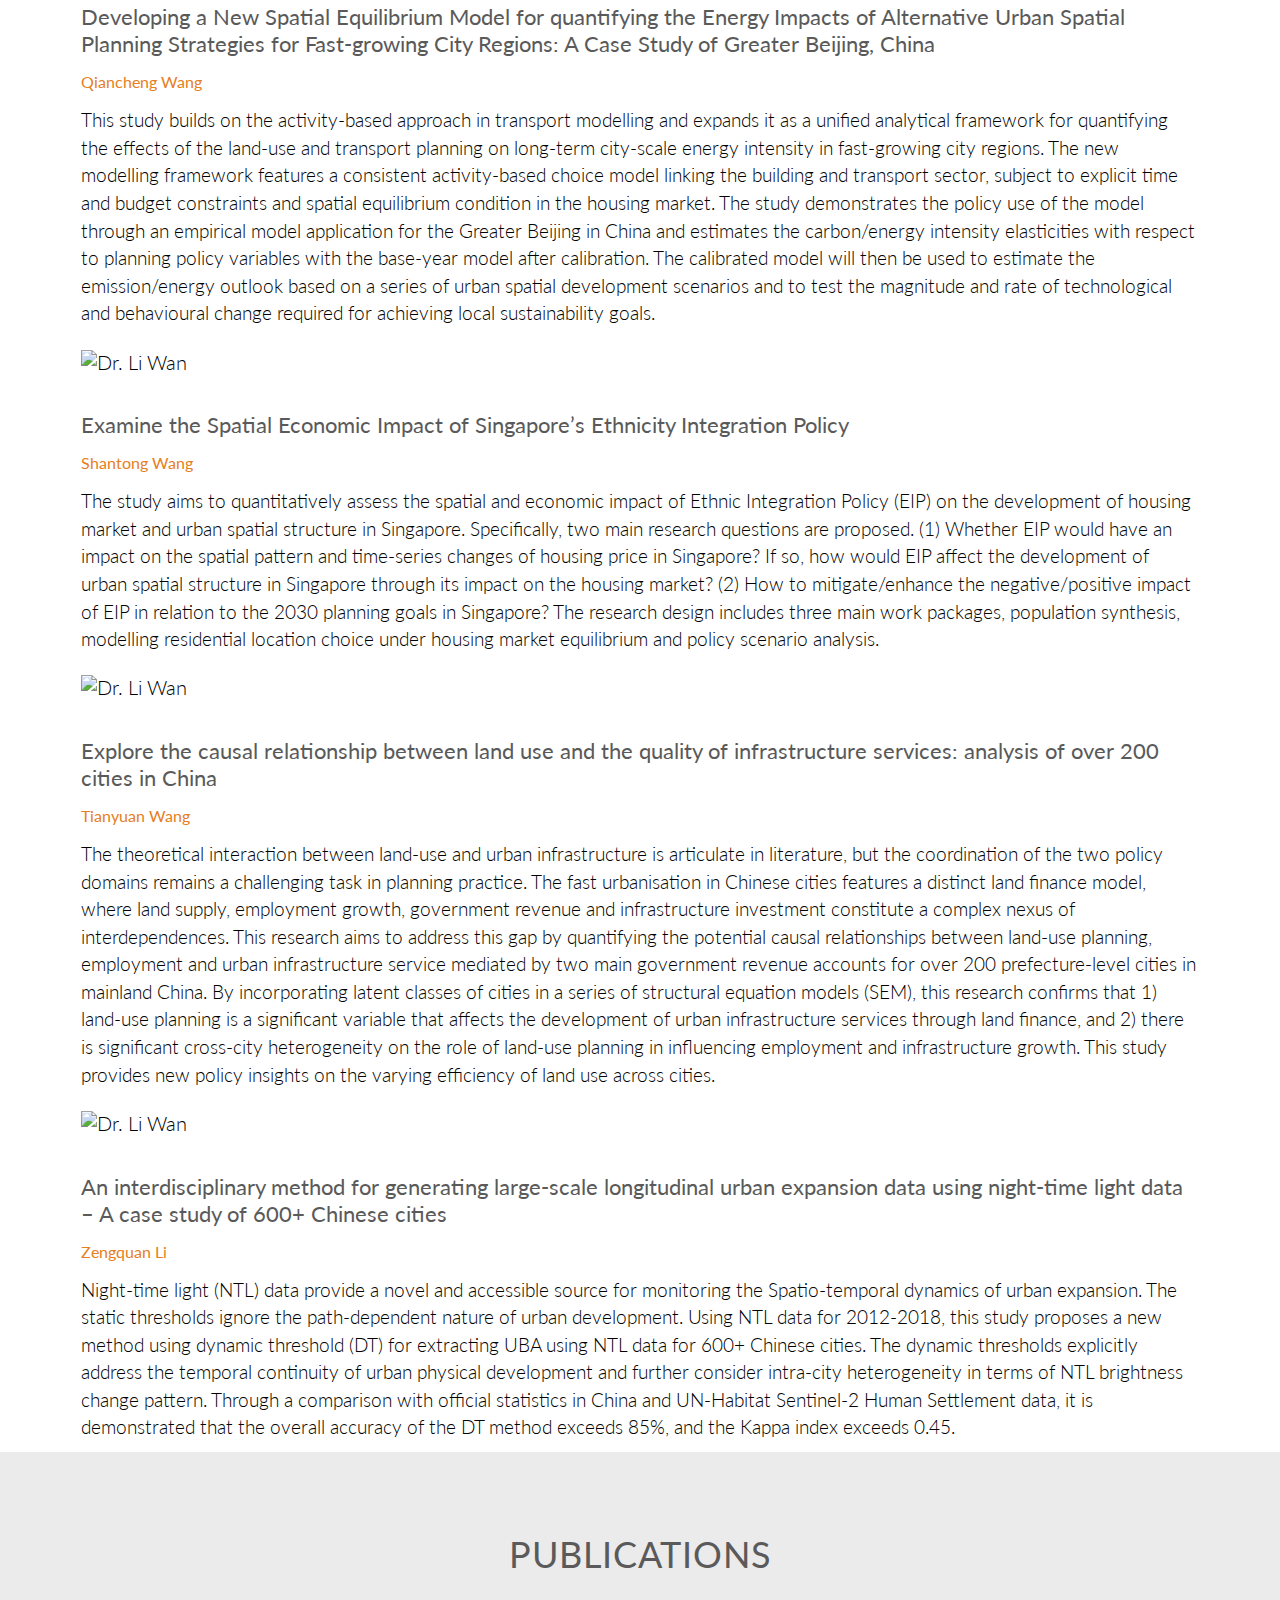
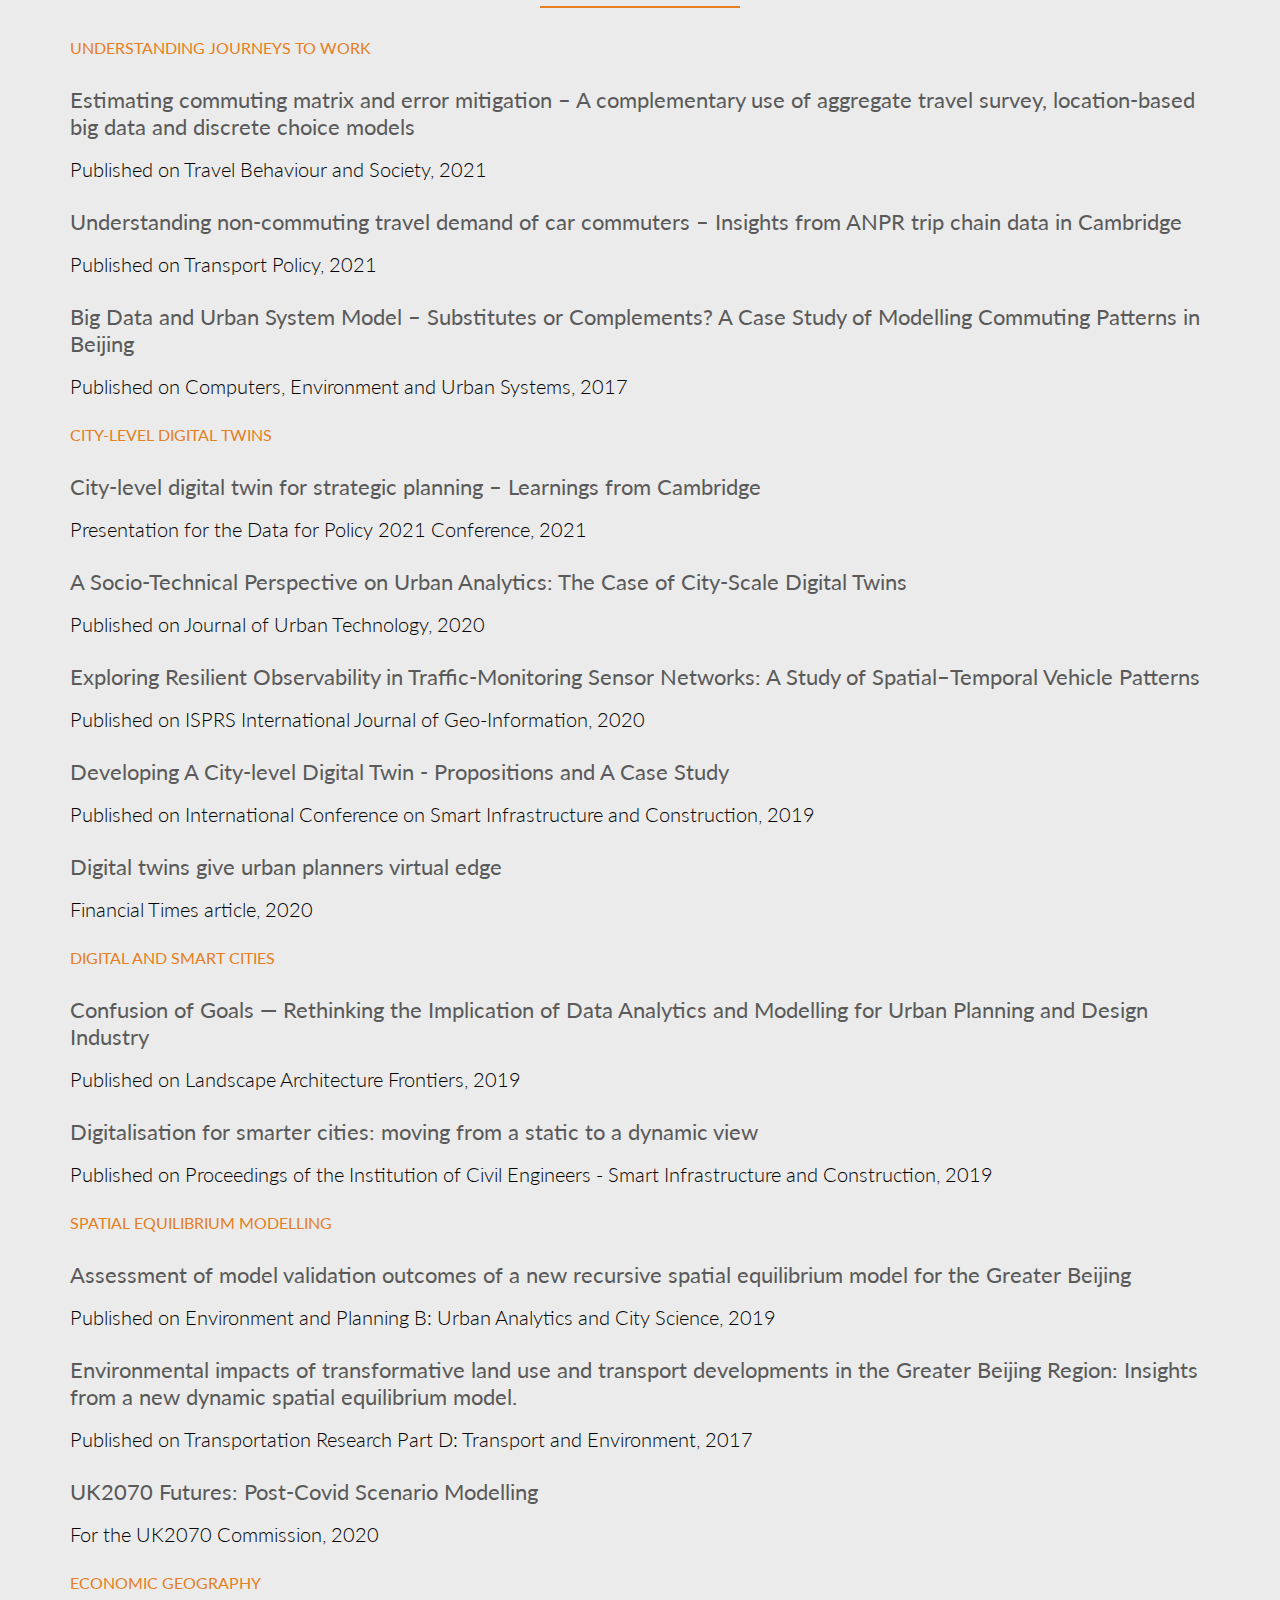
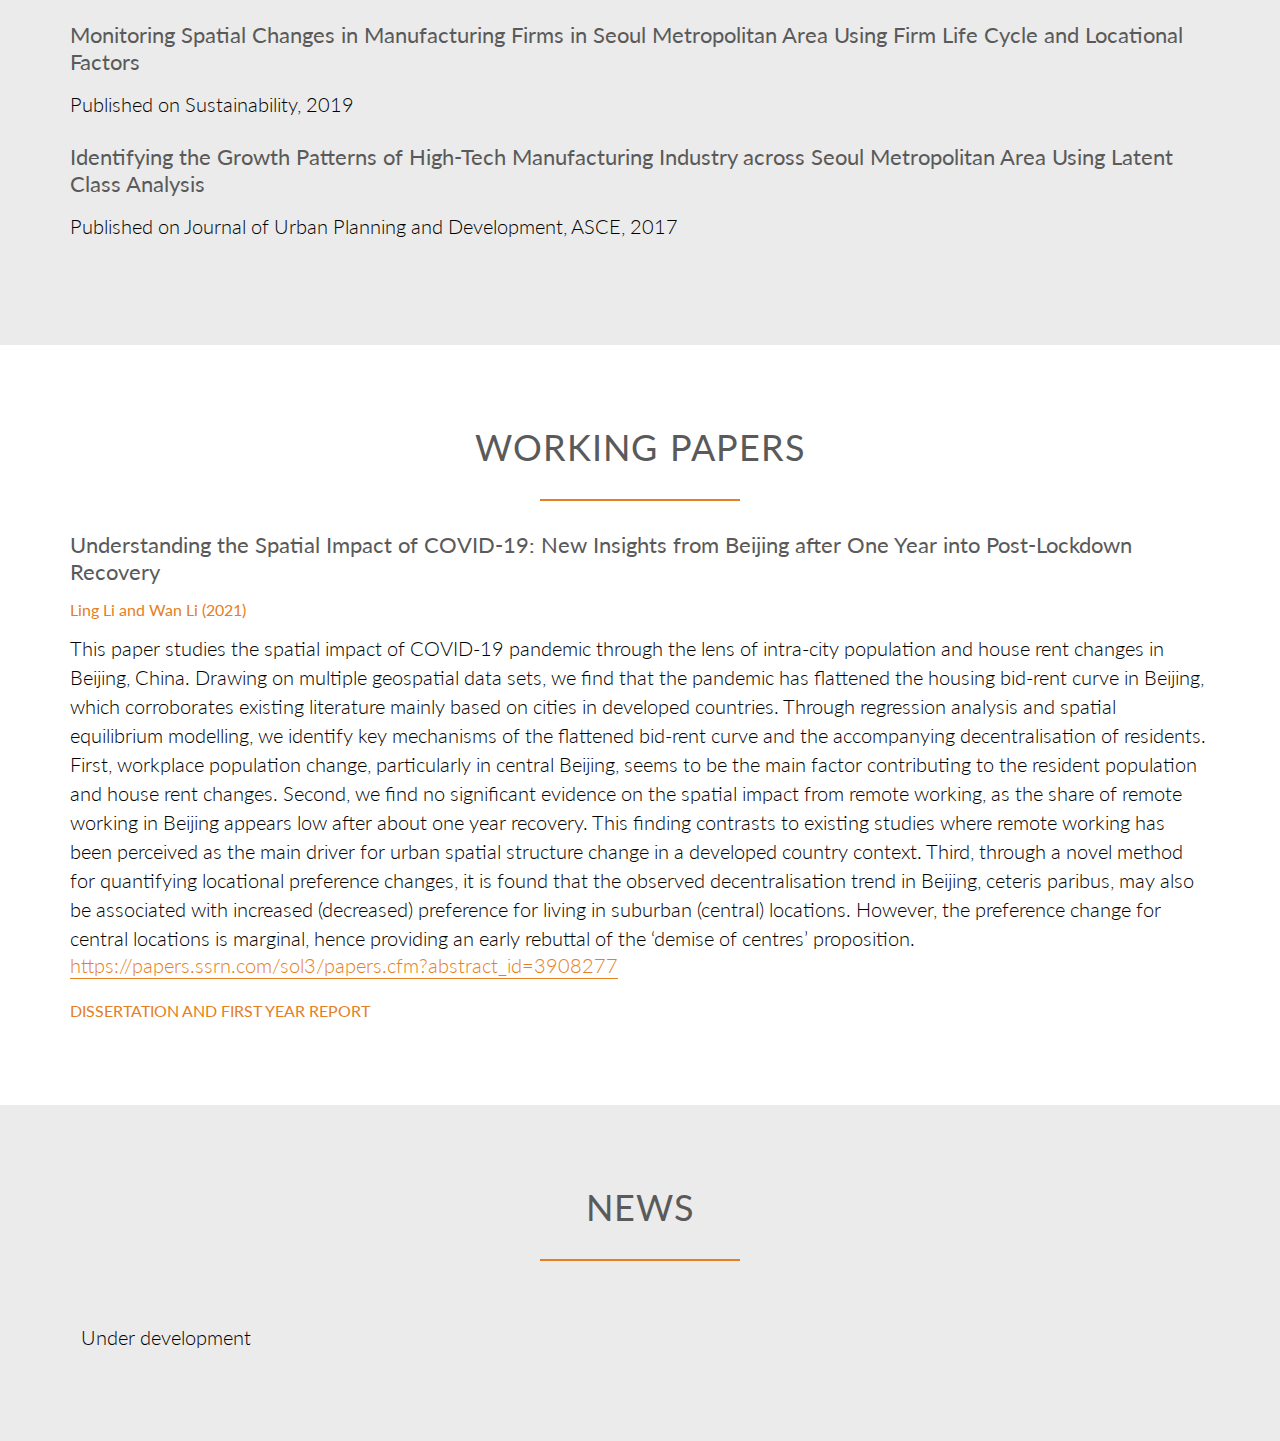
==== commit 202598fc: "Add files via upload" ====
--- a/index.html
+++ b/index.html
@@ -128,19 +128,7 @@
 				<p> XXX</p>
 			</div>
 		</div> -->
-		 <div class="row">
-			<div class="col span-1-of-3 box">
-				<figure>
-					<img src="assets/imgs/jcproject.jpg" alt="Dr. Li Wan">
-				</figure>
-			</div>
-			<div class="col span-2-of-3 box">
-				<a href="https://mybinder.org/v2/gh/tw531/RSE-demo/main?labpath=RSE%20Model%20-%20demo%20version.ipynb"><h3>A CITY REGION IN MAKING - DEMO VERSION</h3></a>
-				<h4>Li Wan & Tianyuan Wang </h4>
-				<p> This model is designed to simulate the spatial equilibrium structure in the city.</p>
-				<a href="https://mybinder.org/v2/gh/tw531/RSE-demo/main?labpath=RSE%20Model%20-%20demo%20version.ipynb">link</a>
-			</div>
-		</div>
+
 
         <div class="row">
 			<div class="col span-1-of-3 box">
